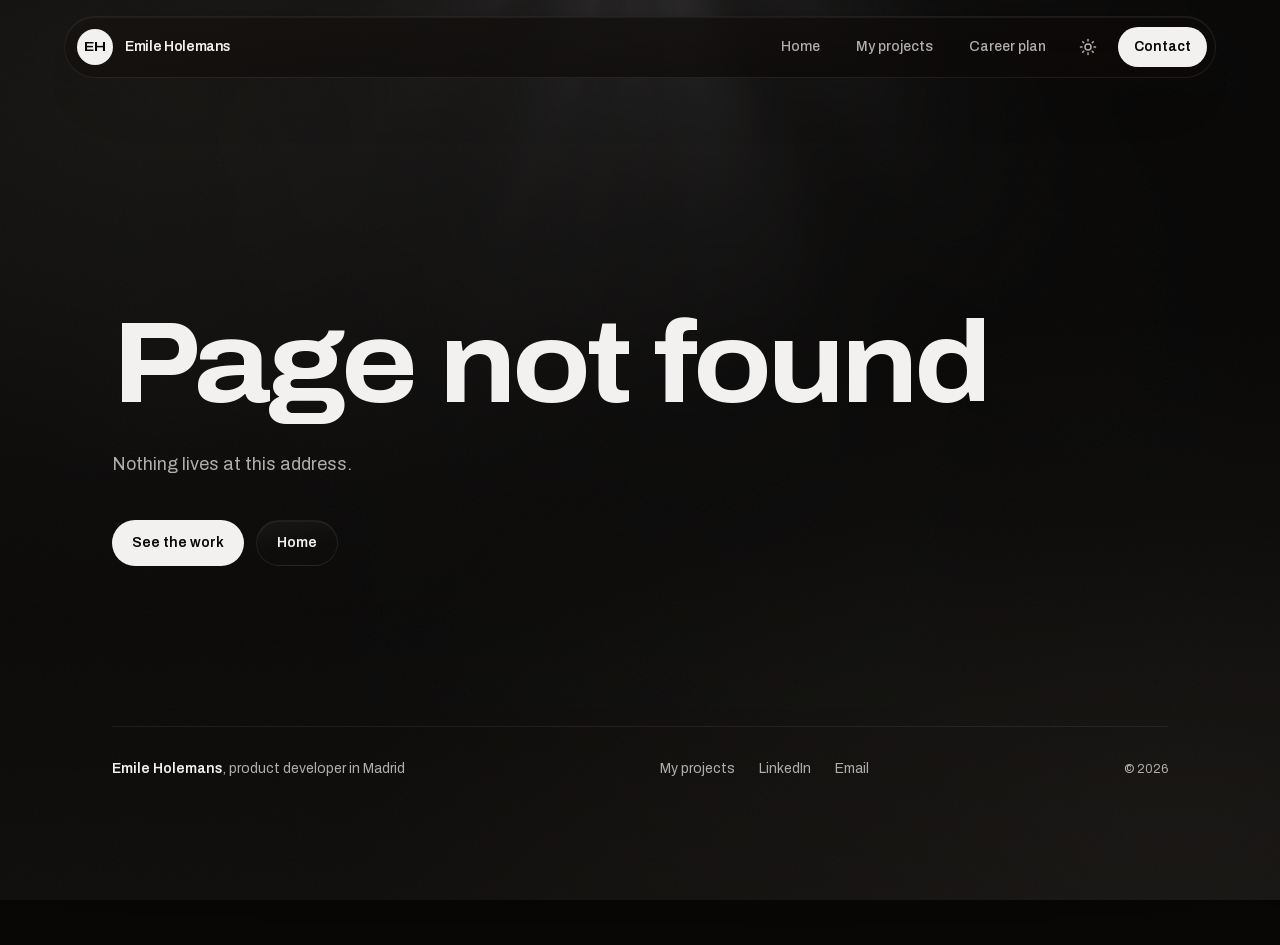
==== index.html @ 56006dcc "Portfolio build 2026-11-16" ====
<!doctype html>
<html lang="en" class="dark">
  <head>
    <meta charset="UTF-8" />
    <meta name="viewport" content="width=device-width, initial-scale=1.0" />
    <title>Emile Holemans, product developer</title>
    <meta name="description" content="Product developer in Madrid. I build web, 3D and AI products, co-founded Mule Digital and study Computer Science and Digital Innovation at IE University." />
    <meta name="author" content="Emile Holemans" />
    <link rel="icon" type="image/svg+xml" href="/favicon.svg?v=2" />
    <link rel="icon" type="image/x-icon" href="/favicon.ico?v=2" />
    <link rel="apple-touch-icon" href="/apple-touch-icon.png?v=2" />

    <meta property="og:title" content="Emile Holemans, product developer" />
    <meta property="og:description" content="Product developer in Madrid. I build web, 3D and AI products, co-founded Mule Digital and study Computer Science and Digital Innovation at IE University." />
    <meta property="og:type" content="website" />
    <meta property="og:url" content="https://emileholemans.github.io/" />
    <meta property="og:image" content="https://emileholemans.github.io/og-image.png?v=3" />
    <meta property="og:image:width" content="1200" />
    <meta property="og:image:height" content="627" />
    <meta property="og:image:alt" content="Emile Holemans, product developer" />
    <meta name="twitter:card" content="summary_large_image" />
    <link rel="canonical" href="https://emileholemans.github.io/" />

    <meta name="theme-color" content="#0b0a09" />
    <!-- Day or night before the first paint: the visitor's choice, else night. -->
    <script>
      (function () {
        var t = null;
        try { t = localStorage.getItem("theme"); } catch (e) {}
        // Night unless the visitor pressed the day button; the system setting is not followed.
        if (t !== "light" && t !== "dark") t = "dark";
        var r = document.documentElement;
        r.dataset.theme = t;
        r.style.colorScheme = t;
        r.classList.toggle("dark", t === "dark");
        if (t === "light") document.querySelector('meta[name="theme-color"]').setAttribute("content", "#f7f5f1");
      })();
    </script>
    <script type="module" crossorigin src="/assets/index-D19E7FVt.js"></script>
    <link rel="stylesheet" crossorigin href="/assets/index-B8vpUkva.css">
  </head>

  <body>
    <div id="root"></div>
  </body>
</html>
---- assets/index-B8vpUkva.css ----
@font-face{font-family:Archivo;font-style:italic;font-weight:100 900;font-stretch:62% 125%;font-display:swap;src:url(/assets/archivo-vietnamese-italic-BQG3Y7c6.woff2) format("woff2");unicode-range:U+0102-0103,U+0110-0111,U+0128-0129,U+0168-0169,U+01A0-01A1,U+01AF-01B0,U+0300-0301,U+0303-0304,U+0308-0309,U+0323,U+0329,U+1EA0-1EF9,U+20AB}@font-face{font-family:Archivo;font-style:italic;font-weight:100 900;font-stretch:62% 125%;font-display:swap;src:url(/assets/archivo-latin-ext-italic-BjYwwrn-.woff2) format("woff2");unicode-range:U+0100-02BA,U+02BD-02C5,U+02C7-02CC,U+02CE-02D7,U+02DD-02FF,U+0304,U+0308,U+0329,U+1D00-1DBF,U+1E00-1E9F,U+1EF2-1EFF,U+2020,U+20A0-20AB,U+20AD-20C4,U+2113,U+2C60-2C7F,U+A720-A7FF}@font-face{font-family:Archivo;font-style:italic;font-weight:100 900;font-stretch:62% 125%;font-display:swap;src:url(/assets/archivo-latin-italic-DBRr7JAK.woff2) format("woff2");unicode-range:U+0000-00FF,U+0131,U+0152-0153,U+02BB-02BC,U+02C6,U+02DA,U+02DC,U+0304,U+0308,U+0329,U+2000-206F,U+20AC,U+2122,U+2191,U+2193,U+2212,U+2215,U+FEFF,U+FFFD}@font-face{font-family:Archivo;font-style:normal;font-weight:100 900;font-stretch:62% 125%;font-display:swap;src:url(/assets/archivo-vietnamese-normal-Dj4SMzUB.woff2) format("woff2");unicode-range:U+0102-0103,U+0110-0111,U+0128-0129,U+0168-0169,U+01A0-01A1,U+01AF-01B0,U+0300-0301,U+0303-0304,U+0308-0309,U+0323,U+0329,U+1EA0-1EF9,U+20AB}@font-face{font-family:Archivo;font-style:normal;font-weight:100 900;font-stretch:62% 125%;font-display:swap;src:url(/assets/archivo-latin-ext-normal-Drn2Fve2.woff2) format("woff2");unicode-range:U+0100-02BA,U+02BD-02C5,U+02C7-02CC,U+02CE-02D7,U+02DD-02FF,U+0304,U+0308,U+0329,U+1D00-1DBF,U+1E00-1E9F,U+1EF2-1EFF,U+2020,U+20A0-20AB,U+20AD-20C4,U+2113,U+2C60-2C7F,U+A720-A7FF}@font-face{font-family:Archivo;font-style:normal;font-weight:100 900;font-stretch:62% 125%;font-display:swap;src:url(/assets/archivo-latin-normal-DXrUVZxZ.woff2) format("woff2");unicode-range:U+0000-00FF,U+0131,U+0152-0153,U+02BB-02BC,U+02C6,U+02DA,U+02DC,U+0304,U+0308,U+0329,U+2000-206F,U+20AC,U+2122,U+2191,U+2193,U+2212,U+2215,U+FEFF,U+FFFD}*,:before,:after{--tw-border-spacing-x: 0;--tw-border-spacing-y: 0;--tw-translate-x: 0;--tw-translate-y: 0;--tw-rotate: 0;--tw-skew-x: 0;--tw-skew-y: 0;--tw-scale-x: 1;--tw-scale-y: 1;--tw-pan-x: ;--tw-pan-y: ;--tw-pinch-zoom: ;--tw-scroll-snap-strictness: proximity;--tw-gradient-from-position: ;--tw-gradient-via-position: ;--tw-gradient-to-position: ;--tw-ordinal: ;--tw-slashed-zero: ;--tw-numeric-figure: ;--tw-numeric-spacing: ;--tw-numeric-fraction: ;--tw-ring-inset: ;--tw-ring-offset-width: 0px;--tw-ring-offset-color: #fff;--tw-ring-color: rgb(59 130 246 / .5);--tw-ring-offset-shadow: 0 0 #0000;--tw-ring-shadow: 0 0 #0000;--tw-shadow: 0 0 #0000;--tw-shadow-colored: 0 0 #0000;--tw-blur: ;--tw-brightness: ;--tw-contrast: ;--tw-grayscale: ;--tw-hue-rotate: ;--tw-invert: ;--tw-saturate: ;--tw-sepia: ;--tw-drop-shadow: ;--tw-backdrop-blur: ;--tw-backdrop-brightness: ;--tw-backdrop-contrast: ;--tw-backdrop-grayscale: ;--tw-backdrop-hue-rotate: ;--tw-backdrop-invert: ;--tw-backdrop-opacity: ;--tw-backdrop-saturate: ;--tw-backdrop-sepia: ;--tw-contain-size: ;--tw-contain-layout: ;--tw-contain-paint: ;--tw-contain-style: }::backdrop{--tw-border-spacing-x: 0;--tw-border-spacing-y: 0;--tw-translate-x: 0;--tw-translate-y: 0;--tw-rotate: 0;--tw-skew-x: 0;--tw-skew-y: 0;--tw-scale-x: 1;--tw-scale-y: 1;--tw-pan-x: ;--tw-pan-y: ;--tw-pinch-zoom: ;--tw-scroll-snap-strictness: proximity;--tw-gradient-from-position: ;--tw-gradient-via-position: ;--tw-gradient-to-position: ;--tw-ordinal: ;--tw-slashed-zero: ;--tw-numeric-figure: ;--tw-numeric-spacing: ;--tw-numeric-fraction: ;--tw-ring-inset: ;--tw-ring-offset-width: 0px;--tw-ring-offset-color: #fff;--tw-ring-color: rgb(59 130 246 / .5);--tw-ring-offset-shadow: 0 0 #0000;--tw-ring-shadow: 0 0 #0000;--tw-shadow: 0 0 #0000;--tw-shadow-colored: 0 0 #0000;--tw-blur: ;--tw-brightness: ;--tw-contrast: ;--tw-grayscale: ;--tw-hue-rotate: ;--tw-invert: ;--tw-saturate: ;--tw-sepia: ;--tw-drop-shadow: ;--tw-backdrop-blur: ;--tw-backdrop-brightness: ;--tw-backdrop-contrast: ;--tw-backdrop-grayscale: ;--tw-backdrop-hue-rotate: ;--tw-backdrop-invert: ;--tw-backdrop-opacity: ;--tw-backdrop-saturate: ;--tw-backdrop-sepia: ;--tw-contain-size: ;--tw-contain-layout: ;--tw-contain-paint: ;--tw-contain-style: }*,:before,:after{box-sizing:border-box;border-width:0;border-style:solid;border-color:#e5e7eb}:before,:after{--tw-content: ""}html,:host{line-height:1.5;-webkit-text-size-adjust:100%;-moz-tab-size:4;-o-tab-size:4;tab-size:4;font-family:Archivo,ui-sans-serif,system-ui,-apple-system,BlinkMacSystemFont,sans-serif;font-feature-settings:normal;font-variation-settings:normal;-webkit-tap-highlight-color:transparent}body{margin:0;line-height:inherit}hr{height:0;color:inherit;border-top-width:1px}abbr:where([title]){-webkit-text-decoration:underline dotted;text-decoration:underline dotted}h1,h2,h3,h4,h5,h6{font-size:inherit;font-weight:inherit}a{color:inherit;text-decoration:inherit}b,strong{font-weight:bolder}code,kbd,samp,pre{font-family:ui-monospace,SFMono-Regular,Menlo,Monaco,Consolas,monospace;font-feature-settings:normal;font-variation-settings:normal;font-size:1em}small{font-size:80%}sub,sup{font-size:75%;line-height:0;position:relative;vertical-align:baseline}sub{bottom:-.25em}sup{top:-.5em}table{text-indent:0;border-color:inherit;border-collapse:collapse}button,input,optgroup,select,textarea{font-family:inherit;font-feature-settings:inherit;font-variation-settings:inherit;font-size:100%;font-weight:inherit;line-height:inherit;letter-spacing:inherit;color:inherit;margin:0;padding:0}button,select{text-transform:none}button,input:where([type=button]),input:where([type=reset]),input:where([type=submit]){-webkit-appearance:button;background-color:transparent;background-image:none}:-moz-focusring{outline:auto}:-moz-ui-invalid{box-shadow:none}progress{vertical-align:baseline}::-webkit-inner-spin-button,::-webkit-outer-spin-button{height:auto}[type=search]{-webkit-appearance:textfield;outline-offset:-2px}::-webkit-search-decoration{-webkit-appearance:none}::-webkit-file-upload-button{-webkit-appearance:button;font:inherit}summary{display:list-item}blockquote,dl,dd,h1,h2,h3,h4,h5,h6,hr,figure,p,pre{margin:0}fieldset{margin:0;padding:0}legend{padding:0}ol,ul,menu{list-style:none;margin:0;padding:0}dialog{padding:0}textarea{resize:vertical}input::-moz-placeholder,textarea::-moz-placeholder{opacity:1;color:#9ca3af}input::placeholder,textarea::placeholder{opacity:1;color:#9ca3af}button,[role=button]{cursor:pointer}:disabled{cursor:default}img,svg,video,canvas,audio,iframe,embed,object{display:block;vertical-align:middle}img,video{max-width:100%;height:auto}[hidden]:where(:not([hidden=until-found])){display:none}:root{color-scheme:dark;--background: .13 .004 70;--foreground: .96 .004 70;--card: .17 .005 70;--card-foreground: .96 .004 70;--popover: .17 .005 70;--popover-foreground: .96 .004 70;--primary: .96 .004 70;--primary-foreground: .13 .004 70;--secondary: .22 .005 70;--secondary-foreground: .88 .006 70;--muted: .22 .005 70;--muted-foreground: .75 .006 70;--accent: .25 .005 70;--accent-foreground: .92 .005 70;--destructive: .63 .2 27;--destructive-foreground: .97 .01 27;--border: .29 .006 70;--input: .29 .006 70;--ring: .88 .005 70;--radius: 1rem;--sidebar-background: .17 .005 70;--sidebar-foreground: .96 .004 70;--sidebar-primary: .96 .004 70;--sidebar-primary-foreground: .13 .004 70;--sidebar-accent: .22 .005 70;--sidebar-accent-foreground: .88 .006 70;--sidebar-border: .29 .006 70;--sidebar-ring: .88 .005 70;--glass-fill: .17 .005 70 / .5;--glass-fill-strong: .15 .005 70 / .72;--glass-edge: .96 .004 70 / .08;--glass-highlight: .96 .004 70 / .06;--glass-shadow: .05 .004 70 / .7;--reflect: 75%;--ease-out-quart: cubic-bezier(.25, 1, .5, 1);--ease-out-expo: cubic-bezier(.16, 1, .3, 1)}:root[data-theme=light]{color-scheme:light;--background: .975 .004 80;--foreground: .2 .006 70;--card: .995 .002 80;--card-foreground: .2 .006 70;--popover: .995 .002 80;--popover-foreground: .2 .006 70;--primary: .2 .006 70;--primary-foreground: .975 .004 80;--secondary: .935 .005 80;--secondary-foreground: .3 .006 70;--muted: .935 .005 80;--muted-foreground: .45 .008 70;--accent: .91 .005 80;--accent-foreground: .25 .006 70;--border: .87 .006 80;--input: .87 .006 80;--ring: .3 .006 70;--sidebar-background: .995 .002 80;--sidebar-foreground: .2 .006 70;--sidebar-primary: .2 .006 70;--sidebar-primary-foreground: .975 .004 80;--sidebar-accent: .935 .005 80;--sidebar-accent-foreground: .3 .006 70;--sidebar-border: .87 .006 80;--sidebar-ring: .3 .006 70;--glass-fill: .995 .002 80 / .62;--glass-fill-strong: .99 .002 80 / .8;--glass-edge: .2 .006 70 / .09;--glass-highlight: 1 0 0 / .75;--glass-shadow: .35 .01 70 / .14;--reflect: 85%}*{--tw-border-opacity: 1;border-color:oklch(var(--border) / var(--tw-border-opacity, 1))}html{scroll-behavior:smooth;scroll-padding-top:6rem}body{--tw-bg-opacity: 1;background-color:oklch(var(--background) / var(--tw-bg-opacity, 1));--tw-text-opacity: 1;color:oklch(var(--foreground) / var(--tw-text-opacity, 1));font-family:Archivo,ui-sans-serif,system-ui,sans-serif;font-stretch:100%;line-height:1.6;-webkit-font-smoothing:antialiased;-moz-osx-font-smoothing:grayscale}::-moz-selection{background:oklch(var(--primary) / .3);color:oklch(var(--foreground))}::selection{background:oklch(var(--primary) / .3);color:oklch(var(--foreground))}h1,h2,h3{text-wrap:balance}p,li,dd{text-wrap:pretty}:where(a,button,[role=button],summary):focus-visible{outline:2px solid oklch(var(--ring));outline-offset:3px}@media (prefers-reduced-motion: reduce){html{scroll-behavior:auto}}.\!container{width:100%!important;margin-right:auto!important;margin-left:auto!important;padding-right:2rem!important;padding-left:2rem!important}.container{width:100%;margin-right:auto;margin-left:auto;padding-right:2rem;padding-left:2rem}@media (min-width: 1400px){.\!container{max-width:1400px!important}.container{max-width:1400px}}.amb-follow{transition:--amb-a 1.4s var(--ease-out-quart),--amb-b 1.8s var(--ease-out-quart)}@media (prefers-reduced-motion: reduce){.amb-follow{transition-duration:.3s}}.glass{transition:--amb-a 1.4s var(--ease-out-quart),--amb-b 1.8s var(--ease-out-quart)}@media (prefers-reduced-motion: reduce){.glass{transition-duration:.3s}}.glass{position:relative;background:linear-gradient(170deg,color-mix(in oklch,var(--amb-a) var(--reflect),transparent) 0%,transparent 60%),oklch(var(--glass-fill));border:1px solid oklch(var(--glass-edge));box-shadow:inset 0 1px color-mix(in oklch,var(--amb-a) 60%,oklch(var(--glass-highlight))),0 30px 60px -30px oklch(var(--glass-shadow))}.glass-blur{transition:--amb-a 1.4s var(--ease-out-quart),--amb-b 1.8s var(--ease-out-quart)}@media (prefers-reduced-motion: reduce){.glass-blur{transition-duration:.3s}}.glass-blur{position:relative;background:linear-gradient(170deg,color-mix(in oklch,var(--amb-a) var(--reflect),transparent) 0%,transparent 60%),oklch(var(--glass-fill));border:1px solid oklch(var(--glass-edge));box-shadow:inset 0 1px color-mix(in oklch,var(--amb-a) 60%,oklch(var(--glass-highlight))),0 30px 60px -30px oklch(var(--glass-shadow));background:linear-gradient(170deg,color-mix(in oklch,var(--amb-a) calc(var(--reflect) * .6),transparent) 0%,transparent 70%),oklch(var(--glass-fill-strong));-webkit-backdrop-filter:blur(18px) saturate(150%);backdrop-filter:blur(18px) saturate(150%)}.glow{--mx: 50%;--my: 50%}.glow:before{content:"";position:absolute;top:0;right:0;bottom:0;left:0;z-index:-1;border-radius:inherit;pointer-events:none;background:radial-gradient(420px circle at var(--mx) var(--my),oklch(var(--foreground) / .06),transparent 65%);opacity:0;transition:opacity .5s var(--ease-out-quart)}.glow:hover:before{opacity:1}.glass-strong{transition:--amb-a 1.4s var(--ease-out-quart),--amb-b 1.8s var(--ease-out-quart)}@media (prefers-reduced-motion: reduce){.glass-strong{transition-duration:.3s}}.glass-strong{position:relative;background:linear-gradient(170deg,color-mix(in oklch,var(--amb-a) var(--reflect),transparent) 0%,transparent 60%),oklch(var(--glass-fill));border:1px solid oklch(var(--glass-edge));box-shadow:inset 0 1px color-mix(in oklch,var(--amb-a) 60%,oklch(var(--glass-highlight))),0 30px 60px -30px oklch(var(--glass-shadow));background:linear-gradient(170deg,color-mix(in oklch,var(--amb-a) var(--reflect),transparent) 0%,transparent 60%),oklch(var(--glass-fill-strong))}.section-container{margin-left:auto;margin-right:auto;max-width:72rem;padding-left:1.25rem;padding-right:1.25rem}@media (min-width: 640px){.section-container{padding-left:2rem;padding-right:2rem}}@media (min-width: 1024px){.section-container{padding-left:3rem;padding-right:3rem}}.display{font-stretch:112%;font-weight:700;letter-spacing:-.035em;line-height:.95}.heading{font-stretch:108%;font-weight:650;letter-spacing:-.02em;line-height:1.08}.page-header{font-stretch:112%;font-weight:700;letter-spacing:-.035em;line-height:.95;--tw-text-opacity: 1;color:oklch(var(--foreground) / var(--tw-text-opacity, 1));font-size:clamp(3rem,9vw,7.5rem)}.page-subheader{max-width:58ch;--tw-text-opacity: 1;color:oklch(var(--muted-foreground) / var(--tw-text-opacity, 1));font-size:clamp(1.05rem,1.4vw,1.2rem);line-height:1.65}.section-label{font-size:11px;font-weight:600;text-transform:uppercase;--tw-text-opacity: 1;color:oklch(var(--muted-foreground) / var(--tw-text-opacity, 1));font-stretch:112%;letter-spacing:.16em}.badge-modern{display:inline-flex;align-items:center;border-radius:9999px;padding:.25rem .75rem;font-size:.75rem;line-height:1rem;font-weight:500;--tw-text-opacity: 1;color:oklch(var(--secondary-foreground) / var(--tw-text-opacity, 1));background:oklch(var(--foreground) / .05);border:1px solid oklch(var(--glass-edge))}.badge-outline{display:inline-flex;align-items:center;border-radius:9999px;padding:.125rem .625rem;font-size:11px;font-weight:500;--tw-text-opacity: 1;color:oklch(var(--muted-foreground) / var(--tw-text-opacity, 1));border:1px solid oklch(var(--glass-edge));background:oklch(var(--foreground) / .03)}.divider{height:1px;width:100%;background:oklch(var(--glass-edge))}.btn-primary{display:inline-flex;align-items:center;gap:.5rem;border-radius:9999px;padding:.75rem 1.25rem;font-size:.875rem;line-height:1.25rem;font-weight:600;background:oklch(var(--primary));color:oklch(var(--primary-foreground));transition:background-color .3s var(--ease-out-quart),transform .3s var(--ease-out-quart)}.btn-primary:hover{background:#d3d0cd}.btn-primary:active,.btn-ghost:active{transform:scale(.97);transition-duration:.1s}.btn-ghost{transition:--amb-a 1.4s var(--ease-out-quart),--amb-b 1.8s var(--ease-out-quart)}@media (prefers-reduced-motion: reduce){.btn-ghost{transition-duration:.3s}}.btn-ghost{position:relative;background:linear-gradient(170deg,color-mix(in oklch,var(--amb-a) var(--reflect),transparent) 0%,transparent 60%),oklch(var(--glass-fill));border:1px solid oklch(var(--glass-edge));box-shadow:inset 0 1px color-mix(in oklch,var(--amb-a) 60%,oklch(var(--glass-highlight))),0 30px 60px -30px oklch(var(--glass-shadow));display:inline-flex;align-items:center;gap:.5rem;border-radius:9999px;padding:.75rem 1.25rem;font-size:.875rem;line-height:1.25rem;font-weight:600;--tw-text-opacity: 1;color:oklch(var(--foreground) / var(--tw-text-opacity, 1));transition:border-color .3s var(--ease-out-quart),transform .3s var(--ease-out-quart)}.btn-ghost:hover{border-color:oklch(var(--primary) / .4)}.media-frame{overflow:hidden;border-radius:.75rem;border:1px solid oklch(var(--glass-edge));background:oklch(var(--foreground) / .04)}.sr-only{position:absolute;width:1px;height:1px;padding:0;margin:-1px;overflow:hidden;clip:rect(0,0,0,0);white-space:nowrap;border-width:0}.pointer-events-none{pointer-events:none}.pointer-events-auto{pointer-events:auto}.\!visible{visibility:visible!important}.visible{visibility:visible}.invisible{visibility:hidden}.fixed{position:fixed}.absolute{position:absolute}.relative{position:relative}.-inset-\[25\%\]{top:-25%;right:-25%;bottom:-25%;left:-25%}.inset-0{top:0;right:0;bottom:0;left:0}.-inset-x-\[90\%\]{left:-90%;right:-90%}.-inset-y-\[90\%\]{top:-90%;bottom:-90%}.inset-x-0{left:0;right:0}.inset-y-0{top:0;bottom:0}.-bottom-12{bottom:-3rem}.-left-12{left:-3rem}.-left-\[1\.85rem\]{left:-1.85rem}.-right-12{right:-3rem}.-top-12{top:-3rem}.bottom-0{bottom:0}.bottom-2{bottom:.5rem}.bottom-4{bottom:1rem}.bottom-\[7\%\]{bottom:7%}.bottom-\[max\(1rem\,env\(safe-area-inset-bottom\)\)\]{bottom:max(1rem,env(safe-area-inset-bottom))}.left-0{left:0}.left-1{left:.25rem}.left-1\/2{left:50%}.left-2{left:.5rem}.left-6{left:1.5rem}.left-\[50\%\]{left:50%}.left-\[calc\(50\%_\+_var\(--infinite-menu-tile\,160px\)_\+_28px\)\]{left:calc(50% + var(--infinite-menu-tile,160px) + 28px)}.right-0{right:0}.right-1{right:.25rem}.right-2{right:.5rem}.right-3{right:.75rem}.right-4{right:1rem}.right-\[calc\(50\%_\+_var\(--infinite-menu-tile\,160px\)_\+_28px\)\]{right:calc(50% + var(--infinite-menu-tile,160px) + 28px)}.right-\[max\(1rem\,calc\(\(100vw-72rem\)\/4-1\.75rem\)\)\]{right:max(1rem,calc((100vw - 72rem)/4 - 1.75rem))}.right-full{right:100%}.top-0{top:0}.top-1\.5{top:.375rem}.top-1\/2{top:50%}.top-2{top:.5rem}.top-3\.5{top:.875rem}.top-4{top:1rem}.top-\[1px\]{top:1px}.top-\[50\%\]{top:50%}.top-\[60\%\]{top:60%}.top-full{top:100%}.isolate{isolation:isolate}.-z-10{z-index:-10}.-z-20{z-index:-20}.z-10{z-index:10}.z-20{z-index:20}.z-40{z-index:40}.z-50{z-index:50}.z-\[100\]{z-index:100}.z-\[1\]{z-index:1}.z-\[60\]{z-index:60}.col-span-2{grid-column:span 2 / span 2}.m-0{margin:0}.-mx-1{margin-left:-.25rem;margin-right:-.25rem}.-mx-3{margin-left:-.75rem;margin-right:-.75rem}.-mx-5{margin-left:-1.25rem;margin-right:-1.25rem}.mx-2{margin-left:.5rem;margin-right:.5rem}.mx-3\.5{margin-left:.875rem;margin-right:.875rem}.mx-auto{margin-left:auto;margin-right:auto}.my-0\.5{margin-top:.125rem;margin-bottom:.125rem}.my-1{margin-top:.25rem;margin-bottom:.25rem}.-ml-4{margin-left:-1rem}.-mt-4{margin-top:-1rem}.mb-1{margin-bottom:.25rem}.mb-10{margin-bottom:2.5rem}.mb-2{margin-bottom:.5rem}.mb-3{margin-bottom:.75rem}.mb-4{margin-bottom:1rem}.mb-5{margin-bottom:1.25rem}.mb-6{margin-bottom:1.5rem}.mb-8{margin-bottom:2rem}.ml-0\.5{margin-left:.125rem}.ml-1{margin-left:.25rem}.ml-2{margin-left:.5rem}.ml-auto{margin-left:auto}.mr-2{margin-right:.5rem}.mr-\[3\.25rem\]{margin-right:3.25rem}.mt-0\.5{margin-top:.125rem}.mt-1{margin-top:.25rem}.mt-1\.5{margin-top:.375rem}.mt-10{margin-top:2.5rem}.mt-14{margin-top:3.5rem}.mt-16{margin-top:4rem}.mt-2{margin-top:.5rem}.mt-24{margin-top:6rem}.mt-28{margin-top:7rem}.mt-3{margin-top:.75rem}.mt-4{margin-top:1rem}.mt-5{margin-top:1.25rem}.mt-6{margin-top:1.5rem}.mt-8{margin-top:2rem}.mt-auto{margin-top:auto}.line-clamp-2{overflow:hidden;display:-webkit-box;-webkit-box-orient:vertical;-webkit-line-clamp:2}.block{display:block}.inline-block{display:inline-block}.inline{display:inline}.flex{display:flex}.inline-flex{display:inline-flex}.table{display:table}.grid{display:grid}.hidden{display:none}.aspect-\[1484\/768\]{aspect-ratio:1484/768}.aspect-\[16\/10\]{aspect-ratio:16/10}.aspect-\[16\/11\]{aspect-ratio:16/11}.aspect-\[16\/9\]{aspect-ratio:16/9}.aspect-\[184\/100\]{aspect-ratio:184/100}.aspect-\[2\/1\]{aspect-ratio:2/1}.aspect-\[4\/3\]{aspect-ratio:4/3}.aspect-\[9\/16\]{aspect-ratio:9/16}.aspect-\[98\/62\]{aspect-ratio:98/62}.aspect-square{aspect-ratio:1 / 1}.aspect-video{aspect-ratio:16 / 9}.size-4{width:1rem;height:1rem}.h-1\.5{height:.375rem}.h-10{height:2.5rem}.h-11{height:2.75rem}.h-12{height:3rem}.h-16{height:4rem}.h-2{height:.5rem}.h-2\.5{height:.625rem}.h-3{height:.75rem}.h-3\.5{height:.875rem}.h-4{height:1rem}.h-5{height:1.25rem}.h-6{height:1.5rem}.h-7{height:1.75rem}.h-8{height:2rem}.h-9{height:2.25rem}.h-\[1\.2em\]{height:1.2em}.h-\[105vh\]{height:105vh}.h-\[18px\]{height:18px}.h-\[1px\]{height:1px}.h-\[4\.6rem\]{height:4.6rem}.h-\[45\%\]{height:45%}.h-\[520px\]{height:520px}.h-\[52px\]{height:52px}.h-\[70svh\]{height:70svh}.h-\[var\(--radix-navigation-menu-viewport-height\)\]{height:var(--radix-navigation-menu-viewport-height)}.h-\[var\(--radix-select-trigger-height\)\]{height:var(--radix-select-trigger-height)}.h-auto{height:auto}.h-full{height:100%}.h-px{height:1px}.h-svh{height:100svh}.max-h-96{max-height:24rem}.max-h-\[300px\]{max-height:300px}.max-h-\[90vh\]{max-height:90vh}.max-h-screen{max-height:100vh}.min-h-0{min-height:0px}.min-h-\[28rem\]{min-height:28rem}.min-h-\[3\.25rem\]{min-height:3.25rem}.min-h-\[34rem\]{min-height:34rem}.min-h-\[44px\]{min-height:44px}.min-h-\[70svh\]{min-height:70svh}.min-h-\[80px\]{min-height:80px}.min-h-\[92svh\]{min-height:92svh}.min-h-screen{min-height:100vh}.min-h-svh{min-height:100svh}.w-0{width:0px}.w-1{width:.25rem}.w-10{width:2.5rem}.w-11{width:2.75rem}.w-12{width:3rem}.w-16{width:4rem}.w-2{width:.5rem}.w-2\.5{width:.625rem}.w-28{width:7rem}.w-3{width:.75rem}.w-3\.5{width:.875rem}.w-3\/4{width:75%}.w-4{width:1rem}.w-5{width:1.25rem}.w-6{width:1.5rem}.w-64{width:16rem}.w-7{width:1.75rem}.w-72{width:18rem}.w-8{width:2rem}.w-9{width:2.25rem}.w-\[--sidebar-width\]{width:var(--sidebar-width)}.w-\[100px\]{width:100px}.w-\[18px\]{width:18px}.w-\[1px\]{width:1px}.w-\[3\.7rem\]{width:3.7rem}.w-\[52px\]{width:52px}.w-\[95vw\]{width:95vw}.w-\[min\(16rem\,calc\(\(100vw-72rem\)\/2-2rem\)\)\]{width:min(16rem,calc((100vw - 72rem)/2 - 2rem))}.w-\[min\(17rem\,calc\(100vw-8rem\)\)\]{width:min(17rem,calc(100vw - 8rem))}.w-auto{width:auto}.w-full{width:100%}.w-max{width:-moz-max-content;width:max-content}.w-px{width:1px}.min-w-0{min-width:0px}.min-w-5{min-width:1.25rem}.min-w-\[12rem\]{min-width:12rem}.min-w-\[45px\]{min-width:45px}.min-w-\[8rem\]{min-width:8rem}.min-w-\[var\(--radix-select-trigger-width\)\]{min-width:var(--radix-select-trigger-width)}.max-w-2xl{max-width:42rem}.max-w-4xl{max-width:56rem}.max-w-6xl{max-width:72rem}.max-w-\[--skeleton-width\]{max-width:var(--skeleton-width)}.max-w-\[11ch\]{max-width:11ch}.max-w-\[17rem\]{max-width:17rem}.max-w-\[38ch\]{max-width:38ch}.max-w-\[40ch\]{max-width:40ch}.max-w-\[46ch\]{max-width:46ch}.max-w-\[58ch\]{max-width:58ch}.max-w-\[60ch\]{max-width:60ch}.max-w-\[62ch\]{max-width:62ch}.max-w-\[70ch\]{max-width:70ch}.max-w-\[calc\(50\%_-_var\(--infinite-menu-tile\,160px\)_-_48px\)\]{max-width:calc(50% - var(--infinite-menu-tile,160px) - 48px)}.max-w-\[min\(22ch\,calc\(50\%_-_var\(--infinite-menu-tile\,160px\)_-_48px\)\)\]{max-width:min(22ch,calc(50% - var(--infinite-menu-tile,160px) - 48px))}.max-w-lg{max-width:32rem}.max-w-max{max-width:-moz-max-content;max-width:max-content}.max-w-xl{max-width:36rem}.flex-1{flex:1 1 0%}.flex-shrink-0{flex-shrink:0}.shrink{flex-shrink:1}.shrink-0{flex-shrink:0}.grow{flex-grow:1}.grow-0{flex-grow:0}.basis-full{flex-basis:100%}.caption-bottom{caption-side:bottom}.border-collapse{border-collapse:collapse}.origin-left{transform-origin:left}.-translate-x-1\/2{--tw-translate-x: -50%;transform:translate(var(--tw-translate-x),var(--tw-translate-y)) rotate(var(--tw-rotate)) skew(var(--tw-skew-x)) skewY(var(--tw-skew-y)) scaleX(var(--tw-scale-x)) scaleY(var(--tw-scale-y))}.-translate-x-px{--tw-translate-x: -1px;transform:translate(var(--tw-translate-x),var(--tw-translate-y)) rotate(var(--tw-rotate)) skew(var(--tw-skew-x)) skewY(var(--tw-skew-y)) scaleX(var(--tw-scale-x)) scaleY(var(--tw-scale-y))}.-translate-y-1\/2{--tw-translate-y: -50%;transform:translate(var(--tw-translate-x),var(--tw-translate-y)) rotate(var(--tw-rotate)) skew(var(--tw-skew-x)) skewY(var(--tw-skew-y)) scaleX(var(--tw-scale-x)) scaleY(var(--tw-scale-y))}.translate-x-\[-50\%\]{--tw-translate-x: -50%;transform:translate(var(--tw-translate-x),var(--tw-translate-y)) rotate(var(--tw-rotate)) skew(var(--tw-skew-x)) skewY(var(--tw-skew-y)) scaleX(var(--tw-scale-x)) scaleY(var(--tw-scale-y))}.translate-x-px{--tw-translate-x: 1px;transform:translate(var(--tw-translate-x),var(--tw-translate-y)) rotate(var(--tw-rotate)) skew(var(--tw-skew-x)) skewY(var(--tw-skew-y)) scaleX(var(--tw-scale-x)) scaleY(var(--tw-scale-y))}.translate-y-\[-50\%\]{--tw-translate-y: -50%;transform:translate(var(--tw-translate-x),var(--tw-translate-y)) rotate(var(--tw-rotate)) skew(var(--tw-skew-x)) skewY(var(--tw-skew-y)) scaleX(var(--tw-scale-x)) scaleY(var(--tw-scale-y))}.rotate-45{--tw-rotate: 45deg;transform:translate(var(--tw-translate-x),var(--tw-translate-y)) rotate(var(--tw-rotate)) skew(var(--tw-skew-x)) skewY(var(--tw-skew-y)) scaleX(var(--tw-scale-x)) scaleY(var(--tw-scale-y))}.rotate-90{--tw-rotate: 90deg;transform:translate(var(--tw-translate-x),var(--tw-translate-y)) rotate(var(--tw-rotate)) skew(var(--tw-skew-x)) skewY(var(--tw-skew-y)) scaleX(var(--tw-scale-x)) scaleY(var(--tw-scale-y))}.transform{transform:translate(var(--tw-translate-x),var(--tw-translate-y)) rotate(var(--tw-rotate)) skew(var(--tw-skew-x)) skewY(var(--tw-skew-y)) scaleX(var(--tw-scale-x)) scaleY(var(--tw-scale-y))}@keyframes pulse{50%{opacity:.5}}.animate-pulse{animation:pulse 2s cubic-bezier(.4,0,.6,1) infinite}@keyframes spin{to{transform:rotate(360deg)}}.animate-spin{animation:spin 1s linear infinite}.cursor-default{cursor:default}.cursor-grab{cursor:grab}.cursor-pointer{cursor:pointer}.cursor-zoom-in{cursor:zoom-in}.touch-none{touch-action:none}.select-none{-webkit-user-select:none;-moz-user-select:none;user-select:none}.resize{resize:both}.scroll-mt-28{scroll-margin-top:7rem}.list-none{list-style-type:none}.grid-cols-1{grid-template-columns:repeat(1,minmax(0,1fr))}.grid-cols-2{grid-template-columns:repeat(2,minmax(0,1fr))}.grid-cols-3{grid-template-columns:repeat(3,minmax(0,1fr))}.grid-cols-\[3rem_minmax\(0\,1fr\)\]{grid-template-columns:3rem minmax(0,1fr)}.grid-cols-\[5rem_minmax\(0\,1fr\)\]{grid-template-columns:5rem minmax(0,1fr)}.grid-cols-\[6rem_minmax\(0\,1fr\)_auto\]{grid-template-columns:6rem minmax(0,1fr) auto}.grid-cols-\[minmax\(0\,1fr\)_minmax\(0\,1\.1fr\)\]{grid-template-columns:minmax(0,1fr) minmax(0,1.1fr)}.flex-row{flex-direction:row}.flex-col{flex-direction:column}.flex-col-reverse{flex-direction:column-reverse}.flex-wrap{flex-wrap:wrap}.place-items-center{place-items:center}.content-start{align-content:flex-start}.items-start{align-items:flex-start}.items-end{align-items:flex-end}.items-center{align-items:center}.items-baseline{align-items:baseline}.items-stretch{align-items:stretch}.justify-end{justify-content:flex-end}.justify-center{justify-content:center}.justify-between{justify-content:space-between}.gap-0\.5{gap:.125rem}.gap-1{gap:.25rem}.gap-1\.5{gap:.375rem}.gap-12{gap:3rem}.gap-2{gap:.5rem}.gap-2\.5{gap:.625rem}.gap-3{gap:.75rem}.gap-4{gap:1rem}.gap-5{gap:1.25rem}.gap-6{gap:1.5rem}.gap-8{gap:2rem}.gap-x-10{-moz-column-gap:2.5rem;column-gap:2.5rem}.gap-x-6{-moz-column-gap:1.5rem;column-gap:1.5rem}.gap-x-7{-moz-column-gap:1.75rem;column-gap:1.75rem}.gap-x-8{-moz-column-gap:2rem;column-gap:2rem}.gap-y-2{row-gap:.5rem}.gap-y-5{row-gap:1.25rem}.gap-y-6{row-gap:1.5rem}.gap-y-8{row-gap:2rem}.space-x-1>:not([hidden])~:not([hidden]){--tw-space-x-reverse: 0;margin-right:calc(.25rem * var(--tw-space-x-reverse));margin-left:calc(.25rem * calc(1 - var(--tw-space-x-reverse)))}.space-x-4>:not([hidden])~:not([hidden]){--tw-space-x-reverse: 0;margin-right:calc(1rem * var(--tw-space-x-reverse));margin-left:calc(1rem * calc(1 - var(--tw-space-x-reverse)))}.space-y-1>:not([hidden])~:not([hidden]){--tw-space-y-reverse: 0;margin-top:calc(.25rem * calc(1 - var(--tw-space-y-reverse)));margin-bottom:calc(.25rem * var(--tw-space-y-reverse))}.space-y-1\.5>:not([hidden])~:not([hidden]){--tw-space-y-reverse: 0;margin-top:calc(.375rem * calc(1 - var(--tw-space-y-reverse)));margin-bottom:calc(.375rem * var(--tw-space-y-reverse))}.space-y-10>:not([hidden])~:not([hidden]){--tw-space-y-reverse: 0;margin-top:calc(2.5rem * calc(1 - var(--tw-space-y-reverse)));margin-bottom:calc(2.5rem * var(--tw-space-y-reverse))}.space-y-2>:not([hidden])~:not([hidden]){--tw-space-y-reverse: 0;margin-top:calc(.5rem * calc(1 - var(--tw-space-y-reverse)));margin-bottom:calc(.5rem * var(--tw-space-y-reverse))}.space-y-28>:not([hidden])~:not([hidden]){--tw-space-y-reverse: 0;margin-top:calc(7rem * calc(1 - var(--tw-space-y-reverse)));margin-bottom:calc(7rem * var(--tw-space-y-reverse))}.space-y-3>:not([hidden])~:not([hidden]){--tw-space-y-reverse: 0;margin-top:calc(.75rem * calc(1 - var(--tw-space-y-reverse)));margin-bottom:calc(.75rem * var(--tw-space-y-reverse))}.space-y-4>:not([hidden])~:not([hidden]){--tw-space-y-reverse: 0;margin-top:calc(1rem * calc(1 - var(--tw-space-y-reverse)));margin-bottom:calc(1rem * var(--tw-space-y-reverse))}.space-y-5>:not([hidden])~:not([hidden]){--tw-space-y-reverse: 0;margin-top:calc(1.25rem * calc(1 - var(--tw-space-y-reverse)));margin-bottom:calc(1.25rem * var(--tw-space-y-reverse))}.space-y-6>:not([hidden])~:not([hidden]){--tw-space-y-reverse: 0;margin-top:calc(1.5rem * calc(1 - var(--tw-space-y-reverse)));margin-bottom:calc(1.5rem * var(--tw-space-y-reverse))}.space-y-8>:not([hidden])~:not([hidden]){--tw-space-y-reverse: 0;margin-top:calc(2rem * calc(1 - var(--tw-space-y-reverse)));margin-bottom:calc(2rem * var(--tw-space-y-reverse))}.divide-y>:not([hidden])~:not([hidden]){--tw-divide-y-reverse: 0;border-top-width:calc(1px * calc(1 - var(--tw-divide-y-reverse)));border-bottom-width:calc(1px * var(--tw-divide-y-reverse))}.divide-foreground\/\[0\.08\]>:not([hidden])~:not([hidden]){border-color:oklch(var(--foreground) / .08)}.self-start{align-self:flex-start}.overflow-auto{overflow:auto}.overflow-hidden{overflow:hidden}.overflow-visible{overflow:visible}.overflow-y-auto{overflow-y:auto}.overflow-x-hidden{overflow-x:hidden}.truncate{overflow:hidden;text-overflow:ellipsis;white-space:nowrap}.whitespace-nowrap{white-space:nowrap}.whitespace-pre{white-space:pre}.break-words{overflow-wrap:break-word}.rounded{border-radius:.25rem}.rounded-2xl{border-radius:1rem}.rounded-3xl{border-radius:1.5rem}.rounded-\[1\.25rem\]{border-radius:1.25rem}.rounded-\[2px\]{border-radius:2px}.rounded-\[inherit\]{border-radius:inherit}.rounded-full{border-radius:9999px}.rounded-lg{border-radius:var(--radius)}.rounded-md{border-radius:calc(var(--radius) - 2px)}.rounded-sm{border-radius:calc(var(--radius) - 3px)}.rounded-xl{border-radius:.75rem}.rounded-t-\[10px\]{border-top-left-radius:10px;border-top-right-radius:10px}.rounded-tl-sm{border-top-left-radius:calc(var(--radius) - 3px)}.border{border-width:1px}.border-0{border-width:0px}.border-2{border-width:2px}.border-\[1\.5px\]{border-width:1.5px}.border-y{border-top-width:1px;border-bottom-width:1px}.border-b{border-bottom-width:1px}.border-l{border-left-width:1px}.border-r{border-right-width:1px}.border-t{border-top-width:1px}.border-dashed{border-style:dashed}.border-\[--color-border\]{border-color:var(--color-border)}.border-border{--tw-border-opacity: 1;border-color:oklch(var(--border) / var(--tw-border-opacity, 1))}.border-border\/50{border-color:oklch(var(--border) / .5)}.border-destructive{--tw-border-opacity: 1;border-color:oklch(var(--destructive) / var(--tw-border-opacity, 1))}.border-destructive\/50{border-color:oklch(var(--destructive) / .5)}.border-foreground\/10{border-color:oklch(var(--foreground) / .1)}.border-foreground\/60{border-color:oklch(var(--foreground) / .6)}.border-foreground\/\[0\.08\]{border-color:oklch(var(--foreground) / .08)}.border-input{--tw-border-opacity: 1;border-color:oklch(var(--input) / var(--tw-border-opacity, 1))}.border-primary{--tw-border-opacity: 1;border-color:oklch(var(--primary) / var(--tw-border-opacity, 1))}.border-primary\/30{border-color:oklch(var(--primary) / .3)}.border-sidebar-border{--tw-border-opacity: 1;border-color:oklch(var(--sidebar-border) / var(--tw-border-opacity, 1))}.border-transparent{border-color:transparent}.border-l-transparent{border-left-color:transparent}.border-t-primary{--tw-border-opacity: 1;border-top-color:oklch(var(--primary) / var(--tw-border-opacity, 1))}.border-t-transparent{border-top-color:transparent}.bg-\[--color-bg\]{background-color:var(--color-bg)}.bg-\[var\(--infinite-menu-accent\)\]{background-color:var(--infinite-menu-accent)}.bg-accent{--tw-bg-opacity: 1;background-color:oklch(var(--accent) / var(--tw-bg-opacity, 1))}.bg-background{--tw-bg-opacity: 1;background-color:oklch(var(--background) / var(--tw-bg-opacity, 1))}.bg-black{--tw-bg-opacity: 1;background-color:rgb(0 0 0 / var(--tw-bg-opacity, 1))}.bg-black\/80{background-color:#000c}.bg-border{--tw-bg-opacity: 1;background-color:oklch(var(--border) / var(--tw-bg-opacity, 1))}.bg-card{--tw-bg-opacity: 1;background-color:oklch(var(--card) / var(--tw-bg-opacity, 1))}.bg-destructive{--tw-bg-opacity: 1;background-color:oklch(var(--destructive) / var(--tw-bg-opacity, 1))}.bg-destructive\/10{background-color:oklch(var(--destructive) / .1)}.bg-foreground{--tw-bg-opacity: 1;background-color:oklch(var(--foreground) / var(--tw-bg-opacity, 1))}.bg-foreground\/10{background-color:oklch(var(--foreground) / .1)}.bg-foreground\/15{background-color:oklch(var(--foreground) / .15)}.bg-foreground\/25{background-color:oklch(var(--foreground) / .25)}.bg-foreground\/60{background-color:oklch(var(--foreground) / .6)}.bg-foreground\/\[0\.06\]{background-color:oklch(var(--foreground) / .06)}.bg-foreground\/\[0\.08\]{background-color:oklch(var(--foreground) / .08)}.bg-muted{--tw-bg-opacity: 1;background-color:oklch(var(--muted) / var(--tw-bg-opacity, 1))}.bg-muted\/30{background-color:oklch(var(--muted) / .3)}.bg-muted\/50{background-color:oklch(var(--muted) / .5)}.bg-muted\/80{background-color:oklch(var(--muted) / .8)}.bg-popover{--tw-bg-opacity: 1;background-color:oklch(var(--popover) / var(--tw-bg-opacity, 1))}.bg-popover\/95{background-color:oklch(var(--popover) / .95)}.bg-primary{--tw-bg-opacity: 1;background-color:oklch(var(--primary) / var(--tw-bg-opacity, 1))}.bg-primary\/10{background-color:oklch(var(--primary) / .1)}.bg-secondary{--tw-bg-opacity: 1;background-color:oklch(var(--secondary) / var(--tw-bg-opacity, 1))}.bg-sidebar{--tw-bg-opacity: 1;background-color:oklch(var(--sidebar-background) / var(--tw-bg-opacity, 1))}.bg-sidebar-border{--tw-bg-opacity: 1;background-color:oklch(var(--sidebar-border) / var(--tw-bg-opacity, 1))}.bg-transparent{background-color:transparent}.fill-current{fill:currentColor}.fill-foreground{fill:oklch(var(--foreground) / 1)}.object-contain{-o-object-fit:contain;object-fit:contain}.object-cover{-o-object-fit:cover;object-fit:cover}.object-center{-o-object-position:center;object-position:center}.object-top{-o-object-position:top;object-position:top}.p-0{padding:0}.p-1{padding:.25rem}.p-2{padding:.5rem}.p-2\.5{padding:.625rem}.p-3{padding:.75rem}.p-4{padding:1rem}.p-6{padding:1.5rem}.p-7{padding:1.75rem}.p-\[1px\]{padding:1px}.px-1{padding-left:.25rem;padding-right:.25rem}.px-2{padding-left:.5rem;padding-right:.5rem}.px-2\.5{padding-left:.625rem;padding-right:.625rem}.px-3{padding-left:.75rem;padding-right:.75rem}.px-3\.5{padding-left:.875rem;padding-right:.875rem}.px-4{padding-left:1rem;padding-right:1rem}.px-5{padding-left:1.25rem;padding-right:1.25rem}.px-8{padding-left:2rem;padding-right:2rem}.py-0\.5{padding-top:.125rem;padding-bottom:.125rem}.py-1{padding-top:.25rem;padding-bottom:.25rem}.py-1\.5{padding-top:.375rem;padding-bottom:.375rem}.py-2{padding-top:.5rem;padding-bottom:.5rem}.py-2\.5{padding-top:.625rem;padding-bottom:.625rem}.py-3{padding-top:.75rem;padding-bottom:.75rem}.py-4{padding-top:1rem;padding-bottom:1rem}.py-5{padding-top:1.25rem;padding-bottom:1.25rem}.py-6{padding-top:1.5rem;padding-bottom:1.5rem}.pb-1{padding-bottom:.25rem}.pb-10{padding-bottom:2.5rem}.pb-16{padding-bottom:4rem}.pb-2{padding-bottom:.5rem}.pb-20{padding-bottom:5rem}.pb-24{padding-bottom:6rem}.pb-3{padding-bottom:.75rem}.pb-4{padding-bottom:1rem}.pl-2{padding-left:.5rem}.pl-2\.5{padding-left:.625rem}.pl-4{padding-left:1rem}.pl-6{padding-left:1.5rem}.pl-8{padding-left:2rem}.pr-2{padding-right:.5rem}.pr-2\.5{padding-right:.625rem}.pr-3{padding-right:.75rem}.pr-6{padding-right:1.5rem}.pr-8{padding-right:2rem}.pt-0{padding-top:0}.pt-1{padding-top:.25rem}.pt-10{padding-top:2.5rem}.pt-3{padding-top:.75rem}.pt-32{padding-top:8rem}.pt-36{padding-top:9rem}.pt-4{padding-top:1rem}.pt-5{padding-top:1.25rem}.pt-8{padding-top:2rem}.text-left{text-align:left}.text-center{text-align:center}.text-right{text-align:right}.align-middle{vertical-align:middle}.font-mono{font-family:ui-monospace,SFMono-Regular,Menlo,Monaco,Consolas,monospace}.text-2xl{font-size:1.5rem;line-height:2rem}.text-3xl{font-size:1.875rem;line-height:2.25rem}.text-\[0\.8rem\]{font-size:.8rem}.text-\[11px\]{font-size:11px}.text-\[13px\]{font-size:13px}.text-\[clamp\(0\.85rem\,1\.5cqw\,1\.05rem\)\]{font-size:clamp(.85rem,1.5cqw,1.05rem)}.text-\[clamp\(1\.2rem\,calc\(\(50cqw_-_var\(--infinite-menu-tile\,160px\)\)_\*_0\.2\)\,3\.4rem\)\]{font-size:clamp(1.2rem,calc((50cqw - var(--infinite-menu-tile,160px)) * .2),3.4rem)}.text-\[clamp\(1\.6rem\,3\.4vw\,2\.6rem\)\]{font-size:clamp(1.6rem,3.4vw,2.6rem)}.text-\[clamp\(1\.6rem\,3vw\,2\.2rem\)\]{font-size:clamp(1.6rem,3vw,2.2rem)}.text-\[clamp\(1\.6rem\,3vw\,2\.4rem\)\]{font-size:clamp(1.6rem,3vw,2.4rem)}.text-\[clamp\(1\.8rem\,3\.6vw\,2\.6rem\)\]{font-size:clamp(1.8rem,3.6vw,2.6rem)}.text-\[clamp\(2\.1rem\,5vw\,3\.6rem\)\]{font-size:clamp(2.1rem,5vw,3.6rem)}.text-\[clamp\(2\.4rem\,7vw\,5\.5rem\)\]{font-size:clamp(2.4rem,7vw,5.5rem)}.text-\[clamp\(2rem\,4\.5vw\,3\.25rem\)\]{font-size:clamp(2rem,4.5vw,3.25rem)}.text-\[clamp\(2rem\,4vw\,3rem\)\]{font-size:clamp(2rem,4vw,3rem)}.text-\[clamp\(3\.1rem\,7\.8vw\,7\.25rem\)\]{font-size:clamp(3.1rem,7.8vw,7.25rem)}.text-base{font-size:1rem;line-height:1.5rem}.text-lg{font-size:1.125rem;line-height:1.75rem}.text-sm{font-size:.875rem;line-height:1.25rem}.text-xl{font-size:1.25rem;line-height:1.75rem}.text-xs{font-size:.75rem;line-height:1rem}.font-bold{font-weight:700}.font-extrabold{font-weight:800}.font-medium{font-weight:500}.font-normal{font-weight:400}.font-semibold{font-weight:600}.uppercase{text-transform:uppercase}.tabular-nums{--tw-numeric-spacing: tabular-nums;font-variant-numeric:var(--tw-ordinal) var(--tw-slashed-zero) var(--tw-numeric-figure) var(--tw-numeric-spacing) var(--tw-numeric-fraction)}.leading-\[1\.05\]{line-height:1.05}.leading-\[1\.15\]{line-height:1.15}.leading-\[1\.2em\]{line-height:1.2em}.leading-\[1\.55\]{line-height:1.55}.leading-none{line-height:1}.leading-relaxed{line-height:1.625}.leading-snug{line-height:1.375}.leading-tight{line-height:1.25}.tracking-\[-0\.03em\]{letter-spacing:-.03em}.tracking-\[0\.14em\]{letter-spacing:.14em}.tracking-tight{letter-spacing:-.025em}.tracking-widest{letter-spacing:.1em}.text-\[var\(--infinite-menu-on-accent\)\]{color:var(--infinite-menu-on-accent)}.text-\[var\(--infinite-menu-text\)\]{color:var(--infinite-menu-text)}.text-accent-foreground{--tw-text-opacity: 1;color:oklch(var(--accent-foreground) / var(--tw-text-opacity, 1))}.text-background{--tw-text-opacity: 1;color:oklch(var(--background) / var(--tw-text-opacity, 1))}.text-card-foreground{--tw-text-opacity: 1;color:oklch(var(--card-foreground) / var(--tw-text-opacity, 1))}.text-current{color:currentColor}.text-destructive{--tw-text-opacity: 1;color:oklch(var(--destructive) / var(--tw-text-opacity, 1))}.text-destructive-foreground{--tw-text-opacity: 1;color:oklch(var(--destructive-foreground) / var(--tw-text-opacity, 1))}.text-foreground{--tw-text-opacity: 1;color:oklch(var(--foreground) / var(--tw-text-opacity, 1))}.text-foreground\/50{color:oklch(var(--foreground) / .5)}.text-foreground\/90{color:oklch(var(--foreground) / .9)}.text-muted-foreground{--tw-text-opacity: 1;color:oklch(var(--muted-foreground) / var(--tw-text-opacity, 1))}.text-muted-foreground\/80{color:oklch(var(--muted-foreground) / .8)}.text-popover-foreground{--tw-text-opacity: 1;color:oklch(var(--popover-foreground) / var(--tw-text-opacity, 1))}.text-primary{--tw-text-opacity: 1;color:oklch(var(--primary) / var(--tw-text-opacity, 1))}.text-primary-foreground{--tw-text-opacity: 1;color:oklch(var(--primary-foreground) / var(--tw-text-opacity, 1))}.text-secondary-foreground{--tw-text-opacity: 1;color:oklch(var(--secondary-foreground) / var(--tw-text-opacity, 1))}.text-sidebar-foreground{--tw-text-opacity: 1;color:oklch(var(--sidebar-foreground) / var(--tw-text-opacity, 1))}.text-sidebar-foreground\/70{color:oklch(var(--sidebar-foreground) / .7)}.underline{text-decoration-line:underline}.decoration-foreground\/25{text-decoration-color:oklch(var(--foreground) / .25)}.underline-offset-4{text-underline-offset:4px}.opacity-0{opacity:0}.opacity-100{opacity:1}.opacity-40{opacity:.4}.opacity-50{opacity:.5}.opacity-60{opacity:.6}.opacity-70{opacity:.7}.opacity-80{opacity:.8}.opacity-90{opacity:.9}.opacity-\[0\.025\]{opacity:.025}.opacity-\[0\.035\]{opacity:.035}.opacity-\[0\.72\]{opacity:.72}.mix-blend-multiply{mix-blend-mode:multiply}.shadow-\[0_0_0_1px_hsl\(var\(--sidebar-border\)\)\]{--tw-shadow: 0 0 0 1px hsl(var(--sidebar-border));--tw-shadow-colored: 0 0 0 1px var(--tw-shadow-color);box-shadow:var(--tw-ring-offset-shadow, 0 0 #0000),var(--tw-ring-shadow, 0 0 #0000),var(--tw-shadow)}.shadow-\[0_18px_40px_-16px_oklch\(var\(--glass-shadow\)\)\]{--tw-shadow: 0 18px 40px -16px oklch(var(--glass-shadow));--tw-shadow-colored: 0 18px 40px -16px var(--tw-shadow-color);box-shadow:var(--tw-ring-offset-shadow, 0 0 #0000),var(--tw-ring-shadow, 0 0 #0000),var(--tw-shadow)}.shadow-lg{--tw-shadow: var(--shadow-lg);--tw-shadow-colored: var(--shadow-lg);box-shadow:var(--tw-ring-offset-shadow, 0 0 #0000),var(--tw-ring-shadow, 0 0 #0000),var(--tw-shadow)}.shadow-md{--tw-shadow: var(--shadow-md);--tw-shadow-colored: var(--shadow-md);box-shadow:var(--tw-ring-offset-shadow, 0 0 #0000),var(--tw-ring-shadow, 0 0 #0000),var(--tw-shadow)}.shadow-none{--tw-shadow: 0 0 #0000;--tw-shadow-colored: 0 0 #0000;box-shadow:var(--tw-ring-offset-shadow, 0 0 #0000),var(--tw-ring-shadow, 0 0 #0000),var(--tw-shadow)}.shadow-sm{--tw-shadow: var(--shadow-sm);--tw-shadow-colored: var(--shadow-sm);box-shadow:var(--tw-ring-offset-shadow, 0 0 #0000),var(--tw-ring-shadow, 0 0 #0000),var(--tw-shadow)}.shadow-xl{--tw-shadow: var(--shadow-xl);--tw-shadow-colored: var(--shadow-xl);box-shadow:var(--tw-ring-offset-shadow, 0 0 #0000),var(--tw-ring-shadow, 0 0 #0000),var(--tw-shadow)}.outline-none{outline:2px solid transparent;outline-offset:2px}.outline{outline-style:solid}.ring{--tw-ring-offset-shadow: var(--tw-ring-inset) 0 0 0 var(--tw-ring-offset-width) var(--tw-ring-offset-color);--tw-ring-shadow: var(--tw-ring-inset) 0 0 0 calc(3px + var(--tw-ring-offset-width)) var(--tw-ring-color);box-shadow:var(--tw-ring-offset-shadow),var(--tw-ring-shadow),var(--tw-shadow, 0 0 #0000)}.ring-0{--tw-ring-offset-shadow: var(--tw-ring-inset) 0 0 0 var(--tw-ring-offset-width) var(--tw-ring-offset-color);--tw-ring-shadow: var(--tw-ring-inset) 0 0 0 calc(0px + var(--tw-ring-offset-width)) var(--tw-ring-color);box-shadow:var(--tw-ring-offset-shadow),var(--tw-ring-shadow),var(--tw-shadow, 0 0 #0000)}.ring-2{--tw-ring-offset-shadow: var(--tw-ring-inset) 0 0 0 var(--tw-ring-offset-width) var(--tw-ring-offset-color);--tw-ring-shadow: var(--tw-ring-inset) 0 0 0 calc(2px + var(--tw-ring-offset-width)) var(--tw-ring-color);box-shadow:var(--tw-ring-offset-shadow),var(--tw-ring-shadow),var(--tw-shadow, 0 0 #0000)}.ring-ring{--tw-ring-opacity: 1;--tw-ring-color: oklch(var(--ring) / var(--tw-ring-opacity, 1))}.ring-sidebar-ring{--tw-ring-opacity: 1;--tw-ring-color: oklch(var(--sidebar-ring) / var(--tw-ring-opacity, 1))}.ring-offset-background{--tw-ring-offset-color: oklch(var(--background) / 1)}.blur{--tw-blur: blur(8px);filter:var(--tw-blur) var(--tw-brightness) var(--tw-contrast) var(--tw-grayscale) var(--tw-hue-rotate) var(--tw-invert) var(--tw-saturate) var(--tw-sepia) var(--tw-drop-shadow)}.blur-\[6px\]{--tw-blur: blur(6px);filter:var(--tw-blur) var(--tw-brightness) var(--tw-contrast) var(--tw-grayscale) var(--tw-hue-rotate) var(--tw-invert) var(--tw-saturate) var(--tw-sepia) var(--tw-drop-shadow)}.grayscale{--tw-grayscale: grayscale(100%);filter:var(--tw-blur) var(--tw-brightness) var(--tw-contrast) var(--tw-grayscale) var(--tw-hue-rotate) var(--tw-invert) var(--tw-saturate) var(--tw-sepia) var(--tw-drop-shadow)}.filter{filter:var(--tw-blur) var(--tw-brightness) var(--tw-contrast) var(--tw-grayscale) var(--tw-hue-rotate) var(--tw-invert) var(--tw-saturate) var(--tw-sepia) var(--tw-drop-shadow)}.transition{transition-property:color,background-color,border-color,text-decoration-color,fill,stroke,opacity,box-shadow,transform,filter,backdrop-filter;transition-timing-function:cubic-bezier(.4,0,.2,1);transition-duration:.15s}.transition-\[color\,background-color\,transform\]{transition-property:color,background-color,transform;transition-timing-function:cubic-bezier(.4,0,.2,1);transition-duration:.15s}.transition-\[left\,right\,width\]{transition-property:left,right,width;transition-timing-function:cubic-bezier(.4,0,.2,1);transition-duration:.15s}.transition-\[margin\,opa\]{transition-property:margin,opa;transition-timing-function:cubic-bezier(.4,0,.2,1);transition-duration:.15s}.transition-\[opacity\,translate\,scale\]{transition-property:opacity,translate,scale;transition-timing-function:cubic-bezier(.4,0,.2,1);transition-duration:.15s}.transition-\[width\,height\,padding\]{transition-property:width,height,padding;transition-timing-function:cubic-bezier(.4,0,.2,1);transition-duration:.15s}.transition-\[width\]{transition-property:width;transition-timing-function:cubic-bezier(.4,0,.2,1);transition-duration:.15s}.transition-all{transition-property:all;transition-timing-function:cubic-bezier(.4,0,.2,1);transition-duration:.15s}.transition-colors{transition-property:color,background-color,border-color,text-decoration-color,fill,stroke;transition-timing-function:cubic-bezier(.4,0,.2,1);transition-duration:.15s}.transition-opacity{transition-property:opacity;transition-timing-function:cubic-bezier(.4,0,.2,1);transition-duration:.15s}.transition-transform{transition-property:transform;transition-timing-function:cubic-bezier(.4,0,.2,1);transition-duration:.15s}.duration-1000{transition-duration:1s}.duration-200{transition-duration:.2s}.duration-300{transition-duration:.3s}.duration-500{transition-duration:.5s}.duration-700{transition-duration:.7s}.ease-in-out{transition-timing-function:cubic-bezier(.4,0,.2,1)}.ease-linear{transition-timing-function:linear}.ease-out{transition-timing-function:cubic-bezier(0,0,.2,1)}.will-change-\[transform\,filter\,opacity\]{will-change:transform,filter,opacity}@keyframes enter{0%{opacity:var(--tw-enter-opacity, 1);transform:translate3d(var(--tw-enter-translate-x, 0),var(--tw-enter-translate-y, 0),0) scale3d(var(--tw-enter-scale, 1),var(--tw-enter-scale, 1),var(--tw-enter-scale, 1)) rotate(var(--tw-enter-rotate, 0))}}@keyframes exit{to{opacity:var(--tw-exit-opacity, 1);transform:translate3d(var(--tw-exit-translate-x, 0),var(--tw-exit-translate-y, 0),0) scale3d(var(--tw-exit-scale, 1),var(--tw-exit-scale, 1),var(--tw-exit-scale, 1)) rotate(var(--tw-exit-rotate, 0))}}.animate-in{animation-name:enter;animation-duration:.15s;--tw-enter-opacity: initial;--tw-enter-scale: initial;--tw-enter-rotate: initial;--tw-enter-translate-x: initial;--tw-enter-translate-y: initial}.fade-in-0{--tw-enter-opacity: 0}.fade-in-80{--tw-enter-opacity: .8}.zoom-in-95{--tw-enter-scale: .95}.duration-1000{animation-duration:1s}.duration-200{animation-duration:.2s}.duration-300{animation-duration:.3s}.duration-500{animation-duration:.5s}.duration-700{animation-duration:.7s}.ease-in-out{animation-timing-function:cubic-bezier(.4,0,.2,1)}.ease-linear{animation-timing-function:linear}.ease-out{animation-timing-function:cubic-bezier(0,0,.2,1)}.running{animation-play-state:running}.paused{animation-play-state:paused}.text-balance{text-wrap:balance}.text-pretty{text-wrap:pretty}.grain{background-image:url("data:image/svg+xml,%3Csvg xmlns='http://www.w3.org/2000/svg' width='180' height='180'%3E%3Cfilter id='n'%3E%3CfeTurbulence type='fractalNoise' baseFrequency='0.8' numOctaves='2' stitchTiles='stitch'/%3E%3CfeColorMatrix type='saturate' values='0'/%3E%3C/filter%3E%3Crect width='100%25' height='100%25' filter='url(%23n)'/%3E%3C/svg%3E");background-size:180px 180px}.\[-webkit-tap-highlight-color\:transparent\]{-webkit-tap-highlight-color:transparent}.\[font-stretch\:108\%\]{font-stretch:108%}.\[font-stretch\:115\%\]{font-stretch:115%}.\[font-stretch\:120\%\]{font-stretch:120%}.\[mask-image\:linear-gradient\(to_bottom\,black_50\%\,transparent\)\]{-webkit-mask-image:linear-gradient(to bottom,black 50%,transparent);mask-image:linear-gradient(to bottom,black 50%,transparent)}.\[text-shadow\:var\(--infinite-menu-shadow\)\]{text-shadow:var(--infinite-menu-shadow)}@property --amb-a{syntax: "<color>"; inherits: true; initial-value: oklch(.3 .01 70 / .2);}@property --amb-b{syntax: "<color>"; inherits: true; initial-value: oklch(.3 .01 70 / .12);}.guide-leg-l,.guide-leg-r,.guide-eye{transform-box:fill-box}.guide-leg-l,.guide-leg-r{transform-origin:50% 0%}.guide-step .guide-leg-l{animation:guide-leg .36s ease-in-out infinite alternate}.guide-step .guide-leg-r{animation:guide-leg .36s ease-in-out infinite alternate-reverse}.guide-bob{animation:guide-bob .36s ease-in-out infinite alternate}.guide-float{animation:guide-float 2.8s ease-in-out infinite alternate}@keyframes guide-float{0%{transform:translateY(2px) rotate(-2deg)}to{transform:translateY(-7px) rotate(2deg)}}.guide-pet{transform-origin:50% 80%;transition:transform .25s cubic-bezier(.25,1,.5,1)}.group:hover .guide-pet{transform:scale(1.06,.95) rotate(-4deg)}.guide-eyes-open,.guide-eyes-happy,.guide-blush{transition:opacity .15s ease-out}.guide-eyes-happy,.guide-blush,.group:hover .guide-eyes-open{opacity:0}.group:hover .guide-eyes-happy,.group:hover .guide-blush{opacity:1}.guide-eye{transform-origin:50% 50%;animation:guide-blink 4.5s infinite}@keyframes guide-leg{0%{transform:rotate(-16deg)}to{transform:rotate(16deg)}}@keyframes guide-bob{0%{transform:translateY(0)}to{transform:translateY(-1.5px)}}@keyframes guide-blink{0%,94%,to{transform:scaleY(1)}97%{transform:scaleY(.1)}}@media (prefers-reduced-motion: reduce){.guide-step .guide-leg-l,.guide-step .guide-leg-r,.guide-bob,.guide-float,.guide-eye{animation:none}}.file\:border-0::file-selector-button{border-width:0px}.file\:bg-transparent::file-selector-button{background-color:transparent}.file\:text-sm::file-selector-button{font-size:.875rem;line-height:1.25rem}.file\:font-medium::file-selector-button{font-weight:500}.file\:text-foreground::file-selector-button{--tw-text-opacity: 1;color:oklch(var(--foreground) / var(--tw-text-opacity, 1))}.placeholder\:text-muted-foreground::-moz-placeholder{--tw-text-opacity: 1;color:oklch(var(--muted-foreground) / var(--tw-text-opacity, 1))}.placeholder\:text-muted-foreground::placeholder{--tw-text-opacity: 1;color:oklch(var(--muted-foreground) / var(--tw-text-opacity, 1))}.after\:absolute:after{content:var(--tw-content);position:absolute}.after\:-inset-2:after{content:var(--tw-content);top:-.5rem;right:-.5rem;bottom:-.5rem;left:-.5rem}.after\:inset-y-0:after{content:var(--tw-content);top:0;bottom:0}.after\:left-1\/2:after{content:var(--tw-content);left:50%}.after\:w-1:after{content:var(--tw-content);width:.25rem}.after\:w-\[2px\]:after{content:var(--tw-content);width:2px}.after\:-translate-x-1\/2:after{content:var(--tw-content);--tw-translate-x: -50%;transform:translate(var(--tw-translate-x),var(--tw-translate-y)) rotate(var(--tw-rotate)) skew(var(--tw-skew-x)) skewY(var(--tw-skew-y)) scaleX(var(--tw-scale-x)) scaleY(var(--tw-scale-y))}.first\:rounded-l-md:first-child{border-top-left-radius:calc(var(--radius) - 2px);border-bottom-left-radius:calc(var(--radius) - 2px)}.first\:border-l:first-child{border-left-width:1px}.first\:pt-0:first-child{padding-top:0}.last\:rounded-r-md:last-child{border-top-right-radius:calc(var(--radius) - 2px);border-bottom-right-radius:calc(var(--radius) - 2px)}.last\:border-b-0:last-child{border-bottom-width:0px}.last\:pb-0:last-child{padding-bottom:0}.focus-within\:relative:focus-within{position:relative}.focus-within\:z-20:focus-within{z-index:20}.hover\:scale-\[1\.06\]:hover{--tw-scale-x: 1.06;--tw-scale-y: 1.06;transform:translate(var(--tw-translate-x),var(--tw-translate-y)) rotate(var(--tw-rotate)) skew(var(--tw-skew-x)) skewY(var(--tw-skew-y)) scaleX(var(--tw-scale-x)) scaleY(var(--tw-scale-y))}.hover\:border-foreground\/25:hover{border-color:oklch(var(--foreground) / .25)}.hover\:bg-accent:hover{--tw-bg-opacity: 1;background-color:oklch(var(--accent) / var(--tw-bg-opacity, 1))}.hover\:bg-destructive\/80:hover{background-color:oklch(var(--destructive) / .8)}.hover\:bg-destructive\/90:hover{background-color:oklch(var(--destructive) / .9)}.hover\:bg-foreground\/10:hover{background-color:oklch(var(--foreground) / .1)}.hover\:bg-foreground\/\[0\.04\]:hover{background-color:oklch(var(--foreground) / .04)}.hover\:bg-foreground\/\[0\.06\]:hover{background-color:oklch(var(--foreground) / .06)}.hover\:bg-muted:hover{--tw-bg-opacity: 1;background-color:oklch(var(--muted) / var(--tw-bg-opacity, 1))}.hover\:bg-muted\/50:hover{background-color:oklch(var(--muted) / .5)}.hover\:bg-primary:hover{--tw-bg-opacity: 1;background-color:oklch(var(--primary) / var(--tw-bg-opacity, 1))}.hover\:bg-primary\/80:hover{background-color:oklch(var(--primary) / .8)}.hover\:bg-primary\/90:hover{background-color:oklch(var(--primary) / .9)}.hover\:bg-secondary:hover{--tw-bg-opacity: 1;background-color:oklch(var(--secondary) / var(--tw-bg-opacity, 1))}.hover\:bg-secondary\/80:hover{background-color:oklch(var(--secondary) / .8)}.hover\:bg-sidebar-accent:hover{--tw-bg-opacity: 1;background-color:oklch(var(--sidebar-accent) / var(--tw-bg-opacity, 1))}.hover\:text-accent-foreground:hover{--tw-text-opacity: 1;color:oklch(var(--accent-foreground) / var(--tw-text-opacity, 1))}.hover\:text-foreground:hover{--tw-text-opacity: 1;color:oklch(var(--foreground) / var(--tw-text-opacity, 1))}.hover\:text-muted-foreground:hover{--tw-text-opacity: 1;color:oklch(var(--muted-foreground) / var(--tw-text-opacity, 1))}.hover\:text-primary-foreground:hover{--tw-text-opacity: 1;color:oklch(var(--primary-foreground) / var(--tw-text-opacity, 1))}.hover\:text-sidebar-accent-foreground:hover{--tw-text-opacity: 1;color:oklch(var(--sidebar-accent-foreground) / var(--tw-text-opacity, 1))}.hover\:underline:hover{text-decoration-line:underline}.hover\:decoration-foreground:hover{text-decoration-color:oklch(var(--foreground) / 1)}.hover\:opacity-100:hover{opacity:1}.hover\:shadow-\[0_0_0_1px_hsl\(var\(--sidebar-accent\)\)\]:hover{--tw-shadow: 0 0 0 1px hsl(var(--sidebar-accent));--tw-shadow-colored: 0 0 0 1px var(--tw-shadow-color);box-shadow:var(--tw-ring-offset-shadow, 0 0 #0000),var(--tw-ring-shadow, 0 0 #0000),var(--tw-shadow)}.hover\:after\:bg-sidebar-border:hover:after{content:var(--tw-content);--tw-bg-opacity: 1;background-color:oklch(var(--sidebar-border) / var(--tw-bg-opacity, 1))}.focus\:bg-accent:focus{--tw-bg-opacity: 1;background-color:oklch(var(--accent) / var(--tw-bg-opacity, 1))}.focus\:bg-primary:focus{--tw-bg-opacity: 1;background-color:oklch(var(--primary) / var(--tw-bg-opacity, 1))}.focus\:text-accent-foreground:focus{--tw-text-opacity: 1;color:oklch(var(--accent-foreground) / var(--tw-text-opacity, 1))}.focus\:text-primary-foreground:focus{--tw-text-opacity: 1;color:oklch(var(--primary-foreground) / var(--tw-text-opacity, 1))}.focus\:opacity-100:focus{opacity:1}.focus\:outline-none:focus{outline:2px solid transparent;outline-offset:2px}.focus\:ring-2:focus{--tw-ring-offset-shadow: var(--tw-ring-inset) 0 0 0 var(--tw-ring-offset-width) var(--tw-ring-offset-color);--tw-ring-shadow: var(--tw-ring-inset) 0 0 0 calc(2px + var(--tw-ring-offset-width)) var(--tw-ring-color);box-shadow:var(--tw-ring-offset-shadow),var(--tw-ring-shadow),var(--tw-shadow, 0 0 #0000)}.focus\:ring-ring:focus{--tw-ring-opacity: 1;--tw-ring-color: oklch(var(--ring) / var(--tw-ring-opacity, 1))}.focus\:ring-offset-2:focus{--tw-ring-offset-width: 2px}.focus-visible\:shadow-\[inset_0_0_0_2px_var\(--infinite-menu-text\)\]:focus-visible{--tw-shadow: inset 0 0 0 2px var(--infinite-menu-text);--tw-shadow-colored: inset 0 0 0 2px var(--tw-shadow-color);box-shadow:var(--tw-ring-offset-shadow, 0 0 #0000),var(--tw-ring-shadow, 0 0 #0000),var(--tw-shadow)}.focus-visible\:outline-none:focus-visible{outline:2px solid transparent;outline-offset:2px}.focus-visible\:outline:focus-visible{outline-style:solid}.focus-visible\:outline-2:focus-visible{outline-width:2px}.focus-visible\:outline-offset-\[3px\]:focus-visible{outline-offset:3px}.focus-visible\:outline-\[var\(--infinite-menu-accent\)\]:focus-visible{outline-color:var(--infinite-menu-accent)}.focus-visible\:outline-foreground:focus-visible{outline-color:oklch(var(--foreground) / 1)}.focus-visible\:ring-1:focus-visible{--tw-ring-offset-shadow: var(--tw-ring-inset) 0 0 0 var(--tw-ring-offset-width) var(--tw-ring-offset-color);--tw-ring-shadow: var(--tw-ring-inset) 0 0 0 calc(1px + var(--tw-ring-offset-width)) var(--tw-ring-color);box-shadow:var(--tw-ring-offset-shadow),var(--tw-ring-shadow),var(--tw-shadow, 0 0 #0000)}.focus-visible\:ring-2:focus-visible{--tw-ring-offset-shadow: var(--tw-ring-inset) 0 0 0 var(--tw-ring-offset-width) var(--tw-ring-offset-color);--tw-ring-shadow: var(--tw-ring-inset) 0 0 0 calc(2px + var(--tw-ring-offset-width)) var(--tw-ring-color);box-shadow:var(--tw-ring-offset-shadow),var(--tw-ring-shadow),var(--tw-shadow, 0 0 #0000)}.focus-visible\:ring-ring:focus-visible{--tw-ring-opacity: 1;--tw-ring-color: oklch(var(--ring) / var(--tw-ring-opacity, 1))}.focus-visible\:ring-sidebar-ring:focus-visible{--tw-ring-opacity: 1;--tw-ring-color: oklch(var(--sidebar-ring) / var(--tw-ring-opacity, 1))}.focus-visible\:ring-offset-1:focus-visible{--tw-ring-offset-width: 1px}.focus-visible\:ring-offset-2:focus-visible{--tw-ring-offset-width: 2px}.focus-visible\:ring-offset-background:focus-visible{--tw-ring-offset-color: oklch(var(--background) / 1)}.active\:scale-90:active{--tw-scale-x: .9;--tw-scale-y: .9;transform:translate(var(--tw-translate-x),var(--tw-translate-y)) rotate(var(--tw-rotate)) skew(var(--tw-skew-x)) skewY(var(--tw-skew-y)) scaleX(var(--tw-scale-x)) scaleY(var(--tw-scale-y))}.active\:cursor-grabbing:active{cursor:grabbing}.active\:bg-sidebar-accent:active{--tw-bg-opacity: 1;background-color:oklch(var(--sidebar-accent) / var(--tw-bg-opacity, 1))}.active\:text-sidebar-accent-foreground:active{--tw-text-opacity: 1;color:oklch(var(--sidebar-accent-foreground) / var(--tw-text-opacity, 1))}.disabled\:pointer-events-none:disabled{pointer-events:none}.disabled\:cursor-not-allowed:disabled{cursor:not-allowed}.disabled\:opacity-50:disabled{opacity:.5}.group\/menu-item:focus-within .group-focus-within\/menu-item\:opacity-100{opacity:1}.group:hover .group-hover\:w-5{width:1.25rem}.group:hover .group-hover\:-translate-y-0\.5{--tw-translate-y: -.125rem;transform:translate(var(--tw-translate-x),var(--tw-translate-y)) rotate(var(--tw-rotate)) skew(var(--tw-skew-x)) skewY(var(--tw-skew-y)) scaleX(var(--tw-scale-x)) scaleY(var(--tw-scale-y))}.group:hover .group-hover\:translate-x-0\.5{--tw-translate-x: .125rem;transform:translate(var(--tw-translate-x),var(--tw-translate-y)) rotate(var(--tw-rotate)) skew(var(--tw-skew-x)) skewY(var(--tw-skew-y)) scaleX(var(--tw-scale-x)) scaleY(var(--tw-scale-y))}.group:hover .group-hover\:scale-110{--tw-scale-x: 1.1;--tw-scale-y: 1.1;transform:translate(var(--tw-translate-x),var(--tw-translate-y)) rotate(var(--tw-rotate)) skew(var(--tw-skew-x)) skewY(var(--tw-skew-y)) scaleX(var(--tw-scale-x)) scaleY(var(--tw-scale-y))}.group:hover .group-hover\:scale-\[1\.03\]{--tw-scale-x: 1.03;--tw-scale-y: 1.03;transform:translate(var(--tw-translate-x),var(--tw-translate-y)) rotate(var(--tw-rotate)) skew(var(--tw-skew-x)) skewY(var(--tw-skew-y)) scaleX(var(--tw-scale-x)) scaleY(var(--tw-scale-y))}.group:hover .group-hover\:scale-\[1\.04\]{--tw-scale-x: 1.04;--tw-scale-y: 1.04;transform:translate(var(--tw-translate-x),var(--tw-translate-y)) rotate(var(--tw-rotate)) skew(var(--tw-skew-x)) skewY(var(--tw-skew-y)) scaleX(var(--tw-scale-x)) scaleY(var(--tw-scale-y))}.group:hover .group-hover\:bg-foreground\/60{background-color:oklch(var(--foreground) / .6)}.group:hover .group-hover\:text-foreground{--tw-text-opacity: 1;color:oklch(var(--foreground) / var(--tw-text-opacity, 1))}.group:hover .group-hover\:text-primary{--tw-text-opacity: 1;color:oklch(var(--primary) / var(--tw-text-opacity, 1))}.group\/menu-item:hover .group-hover\/menu-item\:opacity-100,.group:hover .group-hover\:opacity-100{opacity:1}.group.destructive .group-\[\.destructive\]\:border-muted\/40{border-color:oklch(var(--muted) / .4)}.group.toaster .group-\[\.toaster\]\:border-border{--tw-border-opacity: 1;border-color:oklch(var(--border) / var(--tw-border-opacity, 1))}.group.toast .group-\[\.toast\]\:bg-muted{--tw-bg-opacity: 1;background-color:oklch(var(--muted) / var(--tw-bg-opacity, 1))}.group.toast .group-\[\.toast\]\:bg-primary{--tw-bg-opacity: 1;background-color:oklch(var(--primary) / var(--tw-bg-opacity, 1))}.group.toaster .group-\[\.toaster\]\:bg-background{--tw-bg-opacity: 1;background-color:oklch(var(--background) / var(--tw-bg-opacity, 1))}.group.destructive .group-\[\.destructive\]\:text-red-300{--tw-text-opacity: 1;color:rgb(252 165 165 / var(--tw-text-opacity, 1))}.group.toast .group-\[\.toast\]\:text-muted-foreground{--tw-text-opacity: 1;color:oklch(var(--muted-foreground) / var(--tw-text-opacity, 1))}.group.toast .group-\[\.toast\]\:text-primary-foreground{--tw-text-opacity: 1;color:oklch(var(--primary-foreground) / var(--tw-text-opacity, 1))}.group.toaster .group-\[\.toaster\]\:text-foreground{--tw-text-opacity: 1;color:oklch(var(--foreground) / var(--tw-text-opacity, 1))}.group.toaster .group-\[\.toaster\]\:shadow-lg{--tw-shadow: var(--shadow-lg);--tw-shadow-colored: var(--shadow-lg);box-shadow:var(--tw-ring-offset-shadow, 0 0 #0000),var(--tw-ring-shadow, 0 0 #0000),var(--tw-shadow)}.group.destructive .group-\[\.destructive\]\:hover\:border-destructive\/30:hover{border-color:oklch(var(--destructive) / .3)}.group.destructive .group-\[\.destructive\]\:hover\:bg-destructive:hover{--tw-bg-opacity: 1;background-color:oklch(var(--destructive) / var(--tw-bg-opacity, 1))}.group.destructive .group-\[\.destructive\]\:hover\:text-destructive-foreground:hover{--tw-text-opacity: 1;color:oklch(var(--destructive-foreground) / var(--tw-text-opacity, 1))}.group.destructive .group-\[\.destructive\]\:hover\:text-red-50:hover{--tw-text-opacity: 1;color:rgb(254 242 242 / var(--tw-text-opacity, 1))}.group.destructive .group-\[\.destructive\]\:focus\:ring-destructive:focus{--tw-ring-opacity: 1;--tw-ring-color: oklch(var(--destructive) / var(--tw-ring-opacity, 1))}.group.destructive .group-\[\.destructive\]\:focus\:ring-red-400:focus{--tw-ring-opacity: 1;--tw-ring-color: rgb(248 113 113 / var(--tw-ring-opacity, 1))}.group.destructive .group-\[\.destructive\]\:focus\:ring-offset-red-600:focus{--tw-ring-offset-color: #dc2626}.peer\/menu-button:hover~.peer-hover\/menu-button\:text-sidebar-accent-foreground{--tw-text-opacity: 1;color:oklch(var(--sidebar-accent-foreground) / var(--tw-text-opacity, 1))}.peer:disabled~.peer-disabled\:cursor-not-allowed{cursor:not-allowed}.peer:disabled~.peer-disabled\:opacity-70{opacity:.7}.has-\[\[data-variant\=inset\]\]\:bg-sidebar:has([data-variant=inset]){--tw-bg-opacity: 1;background-color:oklch(var(--sidebar-background) / var(--tw-bg-opacity, 1))}.has-\[\:disabled\]\:opacity-50:has(:disabled){opacity:.5}.group\/menu-item:has([data-sidebar=menu-action]) .group-has-\[\[data-sidebar\=menu-action\]\]\/menu-item\:pr-8{padding-right:2rem}.aria-disabled\:pointer-events-none[aria-disabled=true]{pointer-events:none}.aria-disabled\:opacity-50[aria-disabled=true]{opacity:.5}.aria-selected\:bg-accent[aria-selected=true]{--tw-bg-opacity: 1;background-color:oklch(var(--accent) / var(--tw-bg-opacity, 1))}.aria-selected\:bg-accent\/50[aria-selected=true]{background-color:oklch(var(--accent) / .5)}.aria-selected\:text-accent-foreground[aria-selected=true]{--tw-text-opacity: 1;color:oklch(var(--accent-foreground) / var(--tw-text-opacity, 1))}.aria-selected\:text-muted-foreground[aria-selected=true]{--tw-text-opacity: 1;color:oklch(var(--muted-foreground) / var(--tw-text-opacity, 1))}.aria-selected\:opacity-100[aria-selected=true]{opacity:1}.aria-selected\:opacity-30[aria-selected=true]{opacity:.3}.data-\[disabled\=true\]\:pointer-events-none[data-disabled=true],.data-\[disabled\]\:pointer-events-none[data-disabled]{pointer-events:none}.data-\[panel-group-direction\=vertical\]\:h-px[data-panel-group-direction=vertical]{height:1px}.data-\[panel-group-direction\=vertical\]\:w-full[data-panel-group-direction=vertical]{width:100%}.data-\[side\=bottom\]\:translate-y-1[data-side=bottom]{--tw-translate-y: .25rem;transform:translate(var(--tw-translate-x),var(--tw-translate-y)) rotate(var(--tw-rotate)) skew(var(--tw-skew-x)) skewY(var(--tw-skew-y)) scaleX(var(--tw-scale-x)) scaleY(var(--tw-scale-y))}.data-\[side\=left\]\:-translate-x-1[data-side=left]{--tw-translate-x: -.25rem;transform:translate(var(--tw-translate-x),var(--tw-translate-y)) rotate(var(--tw-rotate)) skew(var(--tw-skew-x)) skewY(var(--tw-skew-y)) scaleX(var(--tw-scale-x)) scaleY(var(--tw-scale-y))}.data-\[side\=right\]\:translate-x-1[data-side=right]{--tw-translate-x: .25rem;transform:translate(var(--tw-translate-x),var(--tw-translate-y)) rotate(var(--tw-rotate)) skew(var(--tw-skew-x)) skewY(var(--tw-skew-y)) scaleX(var(--tw-scale-x)) scaleY(var(--tw-scale-y))}.data-\[side\=top\]\:-translate-y-1[data-side=top]{--tw-translate-y: -.25rem;transform:translate(var(--tw-translate-x),var(--tw-translate-y)) rotate(var(--tw-rotate)) skew(var(--tw-skew-x)) skewY(var(--tw-skew-y)) scaleX(var(--tw-scale-x)) scaleY(var(--tw-scale-y))}.data-\[state\=checked\]\:translate-x-5[data-state=checked]{--tw-translate-x: 1.25rem;transform:translate(var(--tw-translate-x),var(--tw-translate-y)) rotate(var(--tw-rotate)) skew(var(--tw-skew-x)) skewY(var(--tw-skew-y)) scaleX(var(--tw-scale-x)) scaleY(var(--tw-scale-y))}.data-\[state\=unchecked\]\:translate-x-0[data-state=unchecked],.data-\[swipe\=cancel\]\:translate-x-0[data-swipe=cancel]{--tw-translate-x: 0px;transform:translate(var(--tw-translate-x),var(--tw-translate-y)) rotate(var(--tw-rotate)) skew(var(--tw-skew-x)) skewY(var(--tw-skew-y)) scaleX(var(--tw-scale-x)) scaleY(var(--tw-scale-y))}.data-\[swipe\=end\]\:translate-x-\[var\(--radix-toast-swipe-end-x\)\][data-swipe=end]{--tw-translate-x: var(--radix-toast-swipe-end-x);transform:translate(var(--tw-translate-x),var(--tw-translate-y)) rotate(var(--tw-rotate)) skew(var(--tw-skew-x)) skewY(var(--tw-skew-y)) scaleX(var(--tw-scale-x)) scaleY(var(--tw-scale-y))}.data-\[swipe\=move\]\:translate-x-\[var\(--radix-toast-swipe-move-x\)\][data-swipe=move]{--tw-translate-x: var(--radix-toast-swipe-move-x);transform:translate(var(--tw-translate-x),var(--tw-translate-y)) rotate(var(--tw-rotate)) skew(var(--tw-skew-x)) skewY(var(--tw-skew-y)) scaleX(var(--tw-scale-x)) scaleY(var(--tw-scale-y))}@keyframes accordion-up{0%{height:var(--radix-accordion-content-height)}to{height:0}}.data-\[state\=closed\]\:animate-accordion-up[data-state=closed]{animation:accordion-up .2s ease-out}@keyframes accordion-down{0%{height:0}to{height:var(--radix-accordion-content-height)}}.data-\[state\=open\]\:animate-accordion-down[data-state=open]{animation:accordion-down .2s ease-out}.data-\[panel-group-direction\=vertical\]\:flex-col[data-panel-group-direction=vertical]{flex-direction:column}.data-\[active\=true\]\:bg-sidebar-accent[data-active=true]{--tw-bg-opacity: 1;background-color:oklch(var(--sidebar-accent) / var(--tw-bg-opacity, 1))}.data-\[active\]\:bg-accent\/50[data-active]{background-color:oklch(var(--accent) / .5)}.data-\[selected\=\'true\'\]\:bg-accent[data-selected=true]{--tw-bg-opacity: 1;background-color:oklch(var(--accent) / var(--tw-bg-opacity, 1))}.data-\[state\=active\]\:bg-background[data-state=active]{--tw-bg-opacity: 1;background-color:oklch(var(--background) / var(--tw-bg-opacity, 1))}.data-\[state\=checked\]\:bg-primary[data-state=checked]{--tw-bg-opacity: 1;background-color:oklch(var(--primary) / var(--tw-bg-opacity, 1))}.data-\[state\=on\]\:bg-accent[data-state=on],.data-\[state\=open\]\:bg-accent[data-state=open]{--tw-bg-opacity: 1;background-color:oklch(var(--accent) / var(--tw-bg-opacity, 1))}.data-\[state\=open\]\:bg-accent\/50[data-state=open]{background-color:oklch(var(--accent) / .5)}.data-\[state\=open\]\:bg-secondary[data-state=open]{--tw-bg-opacity: 1;background-color:oklch(var(--secondary) / var(--tw-bg-opacity, 1))}.data-\[state\=selected\]\:bg-muted[data-state=selected]{--tw-bg-opacity: 1;background-color:oklch(var(--muted) / var(--tw-bg-opacity, 1))}.data-\[state\=unchecked\]\:bg-input[data-state=unchecked]{--tw-bg-opacity: 1;background-color:oklch(var(--input) / var(--tw-bg-opacity, 1))}.data-\[active\=true\]\:font-medium[data-active=true]{font-weight:500}.data-\[active\=true\]\:text-sidebar-accent-foreground[data-active=true]{--tw-text-opacity: 1;color:oklch(var(--sidebar-accent-foreground) / var(--tw-text-opacity, 1))}.data-\[selected\=true\]\:text-accent-foreground[data-selected=true]{--tw-text-opacity: 1;color:oklch(var(--accent-foreground) / var(--tw-text-opacity, 1))}.data-\[state\=active\]\:text-foreground[data-state=active]{--tw-text-opacity: 1;color:oklch(var(--foreground) / var(--tw-text-opacity, 1))}.data-\[state\=checked\]\:text-primary-foreground[data-state=checked]{--tw-text-opacity: 1;color:oklch(var(--primary-foreground) / var(--tw-text-opacity, 1))}.data-\[state\=on\]\:text-accent-foreground[data-state=on],.data-\[state\=open\]\:text-accent-foreground[data-state=open]{--tw-text-opacity: 1;color:oklch(var(--accent-foreground) / var(--tw-text-opacity, 1))}.data-\[state\=open\]\:text-muted-foreground[data-state=open]{--tw-text-opacity: 1;color:oklch(var(--muted-foreground) / var(--tw-text-opacity, 1))}.data-\[disabled\=true\]\:opacity-50[data-disabled=true],.data-\[disabled\]\:opacity-50[data-disabled]{opacity:.5}.data-\[state\=open\]\:opacity-100[data-state=open]{opacity:1}.data-\[state\=active\]\:shadow-sm[data-state=active]{--tw-shadow: var(--shadow-sm);--tw-shadow-colored: var(--shadow-sm);box-shadow:var(--tw-ring-offset-shadow, 0 0 #0000),var(--tw-ring-shadow, 0 0 #0000),var(--tw-shadow)}.data-\[swipe\=move\]\:transition-none[data-swipe=move]{transition-property:none}.data-\[state\=closed\]\:duration-300[data-state=closed]{transition-duration:.3s}.data-\[state\=open\]\:duration-500[data-state=open]{transition-duration:.5s}.data-\[motion\^\=from-\]\:animate-in[data-motion^=from-],.data-\[state\=open\]\:animate-in[data-state=open],.data-\[state\=visible\]\:animate-in[data-state=visible]{animation-name:enter;animation-duration:.15s;--tw-enter-opacity: initial;--tw-enter-scale: initial;--tw-enter-rotate: initial;--tw-enter-translate-x: initial;--tw-enter-translate-y: initial}.data-\[motion\^\=to-\]\:animate-out[data-motion^=to-],.data-\[state\=closed\]\:animate-out[data-state=closed],.data-\[state\=hidden\]\:animate-out[data-state=hidden],.data-\[swipe\=end\]\:animate-out[data-swipe=end]{animation-name:exit;animation-duration:.15s;--tw-exit-opacity: initial;--tw-exit-scale: initial;--tw-exit-rotate: initial;--tw-exit-translate-x: initial;--tw-exit-translate-y: initial}.data-\[motion\^\=from-\]\:fade-in[data-motion^=from-]{--tw-enter-opacity: 0}.data-\[motion\^\=to-\]\:fade-out[data-motion^=to-],.data-\[state\=closed\]\:fade-out-0[data-state=closed]{--tw-exit-opacity: 0}.data-\[state\=closed\]\:fade-out-80[data-state=closed]{--tw-exit-opacity: .8}.data-\[state\=hidden\]\:fade-out[data-state=hidden]{--tw-exit-opacity: 0}.data-\[state\=open\]\:fade-in-0[data-state=open],.data-\[state\=visible\]\:fade-in[data-state=visible]{--tw-enter-opacity: 0}.data-\[state\=closed\]\:zoom-out-95[data-state=closed]{--tw-exit-scale: .95}.data-\[state\=open\]\:zoom-in-90[data-state=open]{--tw-enter-scale: .9}.data-\[state\=open\]\:zoom-in-95[data-state=open]{--tw-enter-scale: .95}.data-\[motion\=from-end\]\:slide-in-from-right-52[data-motion=from-end]{--tw-enter-translate-x: 13rem}.data-\[motion\=from-start\]\:slide-in-from-left-52[data-motion=from-start]{--tw-enter-translate-x: -13rem}.data-\[motion\=to-end\]\:slide-out-to-right-52[data-motion=to-end]{--tw-exit-translate-x: 13rem}.data-\[motion\=to-start\]\:slide-out-to-left-52[data-motion=to-start]{--tw-exit-translate-x: -13rem}.data-\[side\=bottom\]\:slide-in-from-top-2[data-side=bottom]{--tw-enter-translate-y: -.5rem}.data-\[side\=left\]\:slide-in-from-right-2[data-side=left]{--tw-enter-translate-x: .5rem}.data-\[side\=right\]\:slide-in-from-left-2[data-side=right]{--tw-enter-translate-x: -.5rem}.data-\[side\=top\]\:slide-in-from-bottom-2[data-side=top]{--tw-enter-translate-y: .5rem}.data-\[state\=closed\]\:slide-out-to-bottom[data-state=closed]{--tw-exit-translate-y: 100%}.data-\[state\=closed\]\:slide-out-to-left[data-state=closed]{--tw-exit-translate-x: -100%}.data-\[state\=closed\]\:slide-out-to-left-1\/2[data-state=closed]{--tw-exit-translate-x: -50%}.data-\[state\=closed\]\:slide-out-to-right[data-state=closed],.data-\[state\=closed\]\:slide-out-to-right-full[data-state=closed]{--tw-exit-translate-x: 100%}.data-\[state\=closed\]\:slide-out-to-top[data-state=closed]{--tw-exit-translate-y: -100%}.data-\[state\=closed\]\:slide-out-to-top-\[48\%\][data-state=closed]{--tw-exit-translate-y: -48%}.data-\[state\=open\]\:slide-in-from-bottom[data-state=open]{--tw-enter-translate-y: 100%}.data-\[state\=open\]\:slide-in-from-left[data-state=open]{--tw-enter-translate-x: -100%}.data-\[state\=open\]\:slide-in-from-left-1\/2[data-state=open]{--tw-enter-translate-x: -50%}.data-\[state\=open\]\:slide-in-from-right[data-state=open]{--tw-enter-translate-x: 100%}.data-\[state\=open\]\:slide-in-from-top[data-state=open]{--tw-enter-translate-y: -100%}.data-\[state\=open\]\:slide-in-from-top-\[48\%\][data-state=open]{--tw-enter-translate-y: -48%}.data-\[state\=open\]\:slide-in-from-top-full[data-state=open]{--tw-enter-translate-y: -100%}.data-\[state\=closed\]\:duration-300[data-state=closed]{animation-duration:.3s}.data-\[state\=open\]\:duration-500[data-state=open]{animation-duration:.5s}.data-\[panel-group-direction\=vertical\]\:after\:left-0[data-panel-group-direction=vertical]:after{content:var(--tw-content);left:0}.data-\[panel-group-direction\=vertical\]\:after\:h-1[data-panel-group-direction=vertical]:after{content:var(--tw-content);height:.25rem}.data-\[panel-group-direction\=vertical\]\:after\:w-full[data-panel-group-direction=vertical]:after{content:var(--tw-content);width:100%}.data-\[panel-group-direction\=vertical\]\:after\:-translate-y-1\/2[data-panel-group-direction=vertical]:after{content:var(--tw-content);--tw-translate-y: -50%;transform:translate(var(--tw-translate-x),var(--tw-translate-y)) rotate(var(--tw-rotate)) skew(var(--tw-skew-x)) skewY(var(--tw-skew-y)) scaleX(var(--tw-scale-x)) scaleY(var(--tw-scale-y))}.data-\[panel-group-direction\=vertical\]\:after\:translate-x-0[data-panel-group-direction=vertical]:after{content:var(--tw-content);--tw-translate-x: 0px;transform:translate(var(--tw-translate-x),var(--tw-translate-y)) rotate(var(--tw-rotate)) skew(var(--tw-skew-x)) skewY(var(--tw-skew-y)) scaleX(var(--tw-scale-x)) scaleY(var(--tw-scale-y))}.data-\[state\=open\]\:hover\:bg-sidebar-accent:hover[data-state=open]{--tw-bg-opacity: 1;background-color:oklch(var(--sidebar-accent) / var(--tw-bg-opacity, 1))}.data-\[state\=open\]\:hover\:text-sidebar-accent-foreground:hover[data-state=open]{--tw-text-opacity: 1;color:oklch(var(--sidebar-accent-foreground) / var(--tw-text-opacity, 1))}.group[data-moving=true] .group-data-\[moving\=true\]\:pointer-events-none{pointer-events:none}.group[data-collapsible=offcanvas] .group-data-\[collapsible\=offcanvas\]\:left-\[calc\(var\(--sidebar-width\)\*-1\)\]{left:calc(var(--sidebar-width) * -1)}.group[data-collapsible=offcanvas] .group-data-\[collapsible\=offcanvas\]\:right-\[calc\(var\(--sidebar-width\)\*-1\)\]{right:calc(var(--sidebar-width) * -1)}.group[data-layout=stacked] .group-data-\[layout\=stacked\]\:bottom-\[22px\]{bottom:22px}.group[data-layout=stacked] .group-data-\[layout\=stacked\]\:bottom-\[52px\]{bottom:52px}.group[data-layout=stacked] .group-data-\[layout\=stacked\]\:left-5{left:1.25rem}.group[data-layout=stacked] .group-data-\[layout\=stacked\]\:left-auto{left:auto}.group[data-layout=stacked] .group-data-\[layout\=stacked\]\:right-5{right:1.25rem}.group[data-layout=stacked] .group-data-\[layout\=stacked\]\:right-\[88px\]{right:88px}.group[data-layout=stacked] .group-data-\[layout\=stacked\]\:top-auto{top:auto}.group[data-side=left] .group-data-\[side\=left\]\:-right-4{right:-1rem}.group[data-side=right] .group-data-\[side\=right\]\:left-0{left:0}.group[data-collapsible=icon] .group-data-\[collapsible\=icon\]\:-mt-8{margin-top:-2rem}.group[data-collapsible=icon] .group-data-\[collapsible\=icon\]\:hidden{display:none}.group[data-collapsible=icon] .group-data-\[collapsible\=icon\]\:\!size-8{width:2rem!important;height:2rem!important}.group[data-collapsible=icon] .group-data-\[collapsible\=icon\]\:w-\[--sidebar-width-icon\]{width:var(--sidebar-width-icon)}.group[data-collapsible=icon] .group-data-\[collapsible\=icon\]\:w-\[calc\(var\(--sidebar-width-icon\)_\+_theme\(spacing\.4\)\)\]{width:calc(var(--sidebar-width-icon) + 1rem)}.group[data-collapsible=icon] .group-data-\[collapsible\=icon\]\:w-\[calc\(var\(--sidebar-width-icon\)_\+_theme\(spacing\.4\)_\+2px\)\]{width:calc(var(--sidebar-width-icon) + 1rem + 2px)}.group[data-collapsible=offcanvas] .group-data-\[collapsible\=offcanvas\]\:w-0{width:0px}.group[data-layout=stacked] .group-data-\[layout\=stacked\]\:max-w-\[36ch\]{max-width:36ch}.group[data-layout=stacked] .group-data-\[layout\=stacked\]\:max-w-none{max-width:none}.group[data-collapsible=offcanvas] .group-data-\[collapsible\=offcanvas\]\:translate-x-0,.group[data-layout=stacked][data-moving=true] .group-data-\[layout\=stacked\]\:group-data-\[moving\=true\]\:translate-x-0{--tw-translate-x: 0px;transform:translate(var(--tw-translate-x),var(--tw-translate-y)) rotate(var(--tw-rotate)) skew(var(--tw-skew-x)) skewY(var(--tw-skew-y)) scaleX(var(--tw-scale-x)) scaleY(var(--tw-scale-y))}.group[data-layout=stacked][data-moving=true] .group-data-\[layout\=stacked\]\:group-data-\[moving\=true\]\:translate-y-3{--tw-translate-y: .75rem;transform:translate(var(--tw-translate-x),var(--tw-translate-y)) rotate(var(--tw-rotate)) skew(var(--tw-skew-x)) skewY(var(--tw-skew-y)) scaleX(var(--tw-scale-x)) scaleY(var(--tw-scale-y))}.group[data-layout=stacked] .group-data-\[layout\=stacked\]\:translate-x-0{--tw-translate-x: 0px;transform:translate(var(--tw-translate-x),var(--tw-translate-y)) rotate(var(--tw-rotate)) skew(var(--tw-skew-x)) skewY(var(--tw-skew-y)) scaleX(var(--tw-scale-x)) scaleY(var(--tw-scale-y))}.group[data-layout=stacked] .group-data-\[layout\=stacked\]\:translate-y-0{--tw-translate-y: 0px;transform:translate(var(--tw-translate-x),var(--tw-translate-y)) rotate(var(--tw-rotate)) skew(var(--tw-skew-x)) skewY(var(--tw-skew-y)) scaleX(var(--tw-scale-x)) scaleY(var(--tw-scale-y))}.group[data-moving=true] .group-data-\[moving\=true\]\:-translate-x-4{--tw-translate-x: -1rem;transform:translate(var(--tw-translate-x),var(--tw-translate-y)) rotate(var(--tw-rotate)) skew(var(--tw-skew-x)) skewY(var(--tw-skew-y)) scaleX(var(--tw-scale-x)) scaleY(var(--tw-scale-y))}.group[data-moving=true] .group-data-\[moving\=true\]\:translate-x-4{--tw-translate-x: 1rem;transform:translate(var(--tw-translate-x),var(--tw-translate-y)) rotate(var(--tw-rotate)) skew(var(--tw-skew-x)) skewY(var(--tw-skew-y)) scaleX(var(--tw-scale-x)) scaleY(var(--tw-scale-y))}.group[data-moving=true] .group-data-\[moving\=true\]\:translate-y-4{--tw-translate-y: 1rem;transform:translate(var(--tw-translate-x),var(--tw-translate-y)) rotate(var(--tw-rotate)) skew(var(--tw-skew-x)) skewY(var(--tw-skew-y)) scaleX(var(--tw-scale-x)) scaleY(var(--tw-scale-y))}.group[data-side=right] .group-data-\[side\=right\]\:rotate-180,.group[data-state=open] .group-data-\[state\=open\]\:rotate-180{--tw-rotate: 180deg;transform:translate(var(--tw-translate-x),var(--tw-translate-y)) rotate(var(--tw-rotate)) skew(var(--tw-skew-x)) skewY(var(--tw-skew-y)) scaleX(var(--tw-scale-x)) scaleY(var(--tw-scale-y))}.group[data-moving=true] .group-data-\[moving\=true\]\:scale-\[0\.6\]{--tw-scale-x: .6;--tw-scale-y: .6;transform:translate(var(--tw-translate-x),var(--tw-translate-y)) rotate(var(--tw-rotate)) skew(var(--tw-skew-x)) skewY(var(--tw-skew-y)) scaleX(var(--tw-scale-x)) scaleY(var(--tw-scale-y))}.group[data-collapsible=icon] .group-data-\[collapsible\=icon\]\:overflow-hidden{overflow:hidden}.group[data-layout=stacked] .group-data-\[layout\=stacked\]\:truncate{overflow:hidden;text-overflow:ellipsis;white-space:nowrap}.group[data-variant=floating] .group-data-\[variant\=floating\]\:rounded-lg{border-radius:var(--radius)}.group[data-variant=floating] .group-data-\[variant\=floating\]\:border{border-width:1px}.group[data-side=left] .group-data-\[side\=left\]\:border-r{border-right-width:1px}.group[data-side=right] .group-data-\[side\=right\]\:border-l{border-left-width:1px}.group[data-variant=floating] .group-data-\[variant\=floating\]\:border-sidebar-border{--tw-border-opacity: 1;border-color:oklch(var(--sidebar-border) / var(--tw-border-opacity, 1))}.group[data-collapsible=icon] .group-data-\[collapsible\=icon\]\:\!p-0{padding:0!important}.group[data-collapsible=icon] .group-data-\[collapsible\=icon\]\:\!p-2{padding:.5rem!important}.group[data-layout=stacked] .group-data-\[layout\=stacked\]\:text-left{text-align:left}.group[data-layout=stacked] .group-data-\[layout\=stacked\]\:text-\[clamp\(1\.3rem\,6cqw\,1\.8rem\)\]{font-size:clamp(1.3rem,6cqw,1.8rem)}.group[data-collapsible=icon] .group-data-\[collapsible\=icon\]\:opacity-0,.group[data-moving=true] .group-data-\[moving\=true\]\:opacity-0{opacity:0}.group[data-variant=floating] .group-data-\[variant\=floating\]\:shadow{--tw-shadow: 0 1px 3px 0 rgb(0 0 0 / .1), 0 1px 2px -1px rgb(0 0 0 / .1);--tw-shadow-colored: 0 1px 3px 0 var(--tw-shadow-color), 0 1px 2px -1px var(--tw-shadow-color);box-shadow:var(--tw-ring-offset-shadow, 0 0 #0000),var(--tw-ring-shadow, 0 0 #0000),var(--tw-shadow)}.group[data-collapsible=offcanvas] .group-data-\[collapsible\=offcanvas\]\:after\:left-full:after{content:var(--tw-content);left:100%}.group[data-collapsible=offcanvas] .group-data-\[collapsible\=offcanvas\]\:hover\:bg-sidebar:hover{--tw-bg-opacity: 1;background-color:oklch(var(--sidebar-background) / var(--tw-bg-opacity, 1))}.peer\/menu-button[data-size=default]~.peer-data-\[size\=default\]\/menu-button\:top-1\.5{top:.375rem}.peer\/menu-button[data-size=lg]~.peer-data-\[size\=lg\]\/menu-button\:top-2\.5{top:.625rem}.peer\/menu-button[data-size=sm]~.peer-data-\[size\=sm\]\/menu-button\:top-1{top:.25rem}.peer[data-variant=inset]~.peer-data-\[variant\=inset\]\:min-h-\[calc\(100svh-theme\(spacing\.4\)\)\]{min-height:calc(100svh - 1rem)}.peer\/menu-button[data-active=true]~.peer-data-\[active\=true\]\/menu-button\:text-sidebar-accent-foreground{--tw-text-opacity: 1;color:oklch(var(--sidebar-accent-foreground) / var(--tw-text-opacity, 1))}.dark\:border-destructive:is(.dark *){--tw-border-opacity: 1;border-color:oklch(var(--destructive) / var(--tw-border-opacity, 1))}@media (min-width: 640px){.sm\:-left-\[2\.35rem\]{left:-2.35rem}.sm\:bottom-0{bottom:0}.sm\:right-0{right:0}.sm\:top-auto{top:auto}.sm\:col-span-1{grid-column:span 1 / span 1}.sm\:-mx-8{margin-left:-2rem;margin-right:-2rem}.sm\:ml-auto{margin-left:auto}.sm\:mt-0{margin-top:0}.sm\:mt-36{margin-top:9rem}.sm\:line-clamp-none{overflow:visible;display:block;-webkit-box-orient:horizontal;-webkit-line-clamp:none}.sm\:block{display:block}.sm\:inline{display:inline}.sm\:flex{display:flex}.sm\:max-w-sm{max-width:24rem}.sm\:grid-cols-2{grid-template-columns:repeat(2,minmax(0,1fr))}.sm\:grid-cols-3{grid-template-columns:repeat(3,minmax(0,1fr))}.sm\:grid-cols-\[11rem_minmax\(0\,1fr\)_auto\]{grid-template-columns:11rem minmax(0,1fr) auto}.sm\:grid-cols-\[19rem_minmax\(0\,1fr\)\]{grid-template-columns:19rem minmax(0,1fr)}.sm\:grid-cols-\[4rem_16rem_minmax\(0\,1fr\)\]{grid-template-columns:4rem 16rem minmax(0,1fr)}.sm\:grid-cols-\[minmax\(0\,17rem\)_minmax\(0\,1fr\)\]{grid-template-columns:minmax(0,17rem) minmax(0,1fr)}.sm\:flex-row{flex-direction:row}.sm\:flex-col{flex-direction:column}.sm\:items-baseline{align-items:baseline}.sm\:justify-end{justify-content:flex-end}.sm\:gap-2\.5{gap:.625rem}.sm\:gap-4{gap:1rem}.sm\:gap-6{gap:1.5rem}.sm\:gap-8{gap:2rem}.sm\:space-x-2>:not([hidden])~:not([hidden]){--tw-space-x-reverse: 0;margin-right:calc(.5rem * var(--tw-space-x-reverse));margin-left:calc(.5rem * calc(1 - var(--tw-space-x-reverse)))}.sm\:space-x-4>:not([hidden])~:not([hidden]){--tw-space-x-reverse: 0;margin-right:calc(1rem * var(--tw-space-x-reverse));margin-left:calc(1rem * calc(1 - var(--tw-space-x-reverse)))}.sm\:space-y-0>:not([hidden])~:not([hidden]){--tw-space-y-reverse: 0;margin-top:calc(0px * calc(1 - var(--tw-space-y-reverse)));margin-bottom:calc(0px * var(--tw-space-y-reverse))}.sm\:space-y-36>:not([hidden])~:not([hidden]){--tw-space-y-reverse: 0;margin-top:calc(9rem * calc(1 - var(--tw-space-y-reverse)));margin-bottom:calc(9rem * var(--tw-space-y-reverse))}.sm\:whitespace-nowrap{white-space:nowrap}.sm\:rounded-lg{border-radius:var(--radius)}.sm\:p-10{padding:2.5rem}.sm\:p-3{padding:.75rem}.sm\:p-4{padding:1rem}.sm\:p-5{padding:1.25rem}.sm\:p-6{padding:1.5rem}.sm\:p-7{padding:1.75rem}.sm\:p-8{padding:2rem}.sm\:px-8{padding-left:2rem;padding-right:2rem}.sm\:pl-3{padding-left:.75rem}.sm\:pl-8{padding-left:2rem}.sm\:pt-40{padding-top:10rem}.sm\:text-left{text-align:left}.sm\:text-sm{font-size:.875rem;line-height:1.25rem}.sm\:text-xl{font-size:1.25rem;line-height:1.75rem}.data-\[state\=open\]\:sm\:slide-in-from-bottom-full[data-state=open]{--tw-enter-translate-y: 100%}}@media (min-width: 768px){.md\:absolute{position:absolute}.md\:block{display:block}.md\:flex{display:flex}.md\:hidden{display:none}.md\:h-\[5\.75rem\]{height:5.75rem}.md\:w-\[4\.65rem\]{width:4.65rem}.md\:w-\[var\(--radix-navigation-menu-viewport-width\)\]{width:var(--radix-navigation-menu-viewport-width)}.md\:w-auto{width:auto}.md\:max-w-\[420px\]{max-width:420px}.md\:grid-cols-2{grid-template-columns:repeat(2,minmax(0,1fr))}.md\:grid-cols-3{grid-template-columns:repeat(3,minmax(0,1fr))}.md\:flex-row{flex-direction:row}.md\:items-center{align-items:center}.md\:justify-between{justify-content:space-between}.md\:text-sm{font-size:.875rem;line-height:1.25rem}.md\:opacity-0{opacity:0}.after\:md\:hidden:after{content:var(--tw-content);display:none}.peer[data-variant=inset]~.md\:peer-data-\[variant\=inset\]\:m-2{margin:.5rem}.peer[data-state=collapsed][data-variant=inset]~.md\:peer-data-\[state\=collapsed\]\:peer-data-\[variant\=inset\]\:ml-2{margin-left:.5rem}.peer[data-variant=inset]~.md\:peer-data-\[variant\=inset\]\:ml-0{margin-left:0}.peer[data-variant=inset]~.md\:peer-data-\[variant\=inset\]\:rounded-xl{border-radius:.75rem}.peer[data-variant=inset]~.md\:peer-data-\[variant\=inset\]\:shadow{--tw-shadow: 0 1px 3px 0 rgb(0 0 0 / .1), 0 1px 2px -1px rgb(0 0 0 / .1);--tw-shadow-colored: 0 1px 3px 0 var(--tw-shadow-color), 0 1px 2px -1px var(--tw-shadow-color);box-shadow:var(--tw-ring-offset-shadow, 0 0 #0000),var(--tw-ring-shadow, 0 0 #0000),var(--tw-shadow)}}@media (min-width: 1024px){.lg\:col-span-12{grid-column:span 12 / span 12}.lg\:col-span-4{grid-column:span 4 / span 4}.lg\:col-span-5{grid-column:span 5 / span 5}.lg\:col-span-7{grid-column:span 7 / span 7}.lg\:col-span-8{grid-column:span 8 / span 8}.lg\:row-span-2{grid-row:span 2 / span 2}.lg\:-mx-12{margin-left:-3rem;margin-right:-3rem}.lg\:mb-10{margin-bottom:2.5rem}.lg\:mt-20{margin-top:5rem}.lg\:aspect-auto{aspect-ratio:auto}.lg\:h-full{height:100%}.lg\:min-h-\[15rem\]{min-height:15rem}.lg\:grid-cols-12{grid-template-columns:repeat(12,minmax(0,1fr))}.lg\:grid-cols-3{grid-template-columns:repeat(3,minmax(0,1fr))}.lg\:grid-cols-4{grid-template-columns:repeat(4,minmax(0,1fr))}.lg\:grid-cols-5{grid-template-columns:repeat(5,minmax(0,1fr))}.lg\:grid-cols-6{grid-template-columns:repeat(6,minmax(0,1fr))}.lg\:justify-end{justify-content:flex-end}.lg\:gap-10{gap:2.5rem}.lg\:p-4{padding:1rem}.lg\:pb-24{padding-bottom:6rem}.lg\:pl-2{padding-left:.5rem}.lg\:pt-9{padding-top:2.25rem}}@media (min-width: 1440px){.min-\[1440px\]\:flex{display:flex}}@media (min-width: 1600px){.min-\[1600px\]\:bottom-auto{bottom:auto}.min-\[1600px\]\:top-24{top:6rem}}.\[\&\:has\(\[aria-selected\]\)\]\:bg-accent:has([aria-selected]){--tw-bg-opacity: 1;background-color:oklch(var(--accent) / var(--tw-bg-opacity, 1))}.first\:\[\&\:has\(\[aria-selected\]\)\]\:rounded-l-md:has([aria-selected]):first-child{border-top-left-radius:calc(var(--radius) - 2px);border-bottom-left-radius:calc(var(--radius) - 2px)}.last\:\[\&\:has\(\[aria-selected\]\)\]\:rounded-r-md:has([aria-selected]):last-child{border-top-right-radius:calc(var(--radius) - 2px);border-bottom-right-radius:calc(var(--radius) - 2px)}.\[\&\:has\(\[aria-selected\]\.day-outside\)\]\:bg-accent\/50:has([aria-selected].day-outside){background-color:oklch(var(--accent) / .5)}.\[\&\:has\(\[aria-selected\]\.day-range-end\)\]\:rounded-r-md:has([aria-selected].day-range-end){border-top-right-radius:calc(var(--radius) - 2px);border-bottom-right-radius:calc(var(--radius) - 2px)}.\[\&\:has\(\[role\=checkbox\]\)\]\:pr-0:has([role=checkbox]){padding-right:0}.\[\&\>button\]\:hidden>button{display:none}.\[\&\>span\:last-child\]\:truncate>span:last-child{overflow:hidden;text-overflow:ellipsis;white-space:nowrap}.\[\&\>span\]\:line-clamp-1>span{overflow:hidden;display:-webkit-box;-webkit-box-orient:vertical;-webkit-line-clamp:1}.\[\&\>svg\+div\]\:translate-y-\[-3px\]>svg+div{--tw-translate-y: -3px;transform:translate(var(--tw-translate-x),var(--tw-translate-y)) rotate(var(--tw-rotate)) skew(var(--tw-skew-x)) skewY(var(--tw-skew-y)) scaleX(var(--tw-scale-x)) scaleY(var(--tw-scale-y))}.\[\&\>svg\]\:absolute>svg{position:absolute}.\[\&\>svg\]\:left-4>svg{left:1rem}.\[\&\>svg\]\:top-4>svg{top:1rem}.\[\&\>svg\]\:size-3\.5>svg{width:.875rem;height:.875rem}.\[\&\>svg\]\:size-4>svg{width:1rem;height:1rem}.\[\&\>svg\]\:h-2\.5>svg{height:.625rem}.\[\&\>svg\]\:h-3>svg{height:.75rem}.\[\&\>svg\]\:w-2\.5>svg{width:.625rem}.\[\&\>svg\]\:w-3>svg{width:.75rem}.\[\&\>svg\]\:shrink-0>svg{flex-shrink:0}.\[\&\>svg\]\:text-destructive>svg{--tw-text-opacity: 1;color:oklch(var(--destructive) / var(--tw-text-opacity, 1))}.\[\&\>svg\]\:text-foreground>svg{--tw-text-opacity: 1;color:oklch(var(--foreground) / var(--tw-text-opacity, 1))}.\[\&\>svg\]\:text-muted-foreground>svg{--tw-text-opacity: 1;color:oklch(var(--muted-foreground) / var(--tw-text-opacity, 1))}.\[\&\>svg\]\:text-sidebar-accent-foreground>svg{--tw-text-opacity: 1;color:oklch(var(--sidebar-accent-foreground) / var(--tw-text-opacity, 1))}.\[\&\>svg\~\*\]\:pl-7>svg~*{padding-left:1.75rem}.\[\&\>tr\]\:last\:border-b-0:last-child>tr{border-bottom-width:0px}.\[\&\[data-panel-group-direction\=vertical\]\>div\]\:rotate-90[data-panel-group-direction=vertical]>div{--tw-rotate: 90deg;transform:translate(var(--tw-translate-x),var(--tw-translate-y)) rotate(var(--tw-rotate)) skew(var(--tw-skew-x)) skewY(var(--tw-skew-y)) scaleX(var(--tw-scale-x)) scaleY(var(--tw-scale-y))}.\[\&\[data-state\=open\]\>svg\]\:rotate-180[data-state=open]>svg{--tw-rotate: 180deg;transform:translate(var(--tw-translate-x),var(--tw-translate-y)) rotate(var(--tw-rotate)) skew(var(--tw-skew-x)) skewY(var(--tw-skew-y)) scaleX(var(--tw-scale-x)) scaleY(var(--tw-scale-y))}.\[\&_\.recharts-cartesian-axis-tick_text\]\:fill-muted-foreground .recharts-cartesian-axis-tick text{fill:oklch(var(--muted-foreground) / 1)}.\[\&_\.recharts-cartesian-grid_line\[stroke\=\'\#ccc\'\]\]\:stroke-border\/50 .recharts-cartesian-grid line[stroke="#ccc"]{stroke:oklch(var(--border) / .5)}.\[\&_\.recharts-curve\.recharts-tooltip-cursor\]\:stroke-border .recharts-curve.recharts-tooltip-cursor{stroke:oklch(var(--border) / 1)}.\[\&_\.recharts-dot\[stroke\=\'\#fff\'\]\]\:stroke-transparent .recharts-dot[stroke="#fff"]{stroke:transparent}.\[\&_\.recharts-layer\]\:outline-none .recharts-layer{outline:2px solid transparent;outline-offset:2px}.\[\&_\.recharts-polar-grid_\[stroke\=\'\#ccc\'\]\]\:stroke-border .recharts-polar-grid [stroke="#ccc"]{stroke:oklch(var(--border) / 1)}.\[\&_\.recharts-radial-bar-background-sector\]\:fill-muted .recharts-radial-bar-background-sector,.\[\&_\.recharts-rectangle\.recharts-tooltip-cursor\]\:fill-muted .recharts-rectangle.recharts-tooltip-cursor{fill:oklch(var(--muted) / 1)}.\[\&_\.recharts-reference-line_\[stroke\=\'\#ccc\'\]\]\:stroke-border .recharts-reference-line [stroke="#ccc"]{stroke:oklch(var(--border) / 1)}.\[\&_\.recharts-sector\[stroke\=\'\#fff\'\]\]\:stroke-transparent .recharts-sector[stroke="#fff"]{stroke:transparent}.\[\&_\.recharts-sector\]\:outline-none .recharts-sector,.\[\&_\.recharts-surface\]\:outline-none .recharts-surface{outline:2px solid transparent;outline-offset:2px}.\[\&_\[cmdk-group-heading\]\]\:px-2 [cmdk-group-heading]{padding-left:.5rem;padding-right:.5rem}.\[\&_\[cmdk-group-heading\]\]\:py-1\.5 [cmdk-group-heading]{padding-top:.375rem;padding-bottom:.375rem}.\[\&_\[cmdk-group-heading\]\]\:text-xs [cmdk-group-heading]{font-size:.75rem;line-height:1rem}.\[\&_\[cmdk-group-heading\]\]\:font-medium [cmdk-group-heading]{font-weight:500}.\[\&_\[cmdk-group-heading\]\]\:text-muted-foreground [cmdk-group-heading]{--tw-text-opacity: 1;color:oklch(var(--muted-foreground) / var(--tw-text-opacity, 1))}.\[\&_\[cmdk-group\]\:not\(\[hidden\]\)_\~\[cmdk-group\]\]\:pt-0 [cmdk-group]:not([hidden])~[cmdk-group]{padding-top:0}.\[\&_\[cmdk-group\]\]\:px-2 [cmdk-group]{padding-left:.5rem;padding-right:.5rem}.\[\&_\[cmdk-input-wrapper\]_svg\]\:h-5 [cmdk-input-wrapper] svg{height:1.25rem}.\[\&_\[cmdk-input-wrapper\]_svg\]\:w-5 [cmdk-input-wrapper] svg{width:1.25rem}.\[\&_\[cmdk-input\]\]\:h-12 [cmdk-input]{height:3rem}.\[\&_\[cmdk-item\]\]\:px-2 [cmdk-item]{padding-left:.5rem;padding-right:.5rem}.\[\&_\[cmdk-item\]\]\:py-3 [cmdk-item]{padding-top:.75rem;padding-bottom:.75rem}.\[\&_\[cmdk-item\]_svg\]\:h-5 [cmdk-item] svg{height:1.25rem}.\[\&_\[cmdk-item\]_svg\]\:w-5 [cmdk-item] svg{width:1.25rem}.\[\&_p\]\:leading-relaxed p{line-height:1.625}.\[\&_strong\]\:font-semibold strong{font-weight:600}.\[\&_strong\]\:text-foreground strong{--tw-text-opacity: 1;color:oklch(var(--foreground) / var(--tw-text-opacity, 1))}.\[\&_svg\]\:pointer-events-none svg{pointer-events:none}.\[\&_svg\]\:size-4 svg{width:1rem;height:1rem}.\[\&_svg\]\:shrink-0 svg{flex-shrink:0}.\[\&_tr\:last-child\]\:border-0 tr:last-child{border-width:0px}.\[\&_tr\]\:border-b tr{border-bottom-width:1px}@media (hover:hover){.\[\@media\(hover\:hover\)\]\:inline{display:inline}.\[\@media\(hover\:hover\)\]\:hidden{display:none}}[data-side=left][data-collapsible=offcanvas] .\[\[data-side\=left\]\[data-collapsible\=offcanvas\]_\&\]\:-right-2{right:-.5rem}[data-side=left][data-state=collapsed] .\[\[data-side\=left\]\[data-state\=collapsed\]_\&\]\:cursor-e-resize{cursor:e-resize}[data-side=left] .\[\[data-side\=left\]_\&\]\:cursor-w-resize{cursor:w-resize}[data-side=right][data-collapsible=offcanvas] .\[\[data-side\=right\]\[data-collapsible\=offcanvas\]_\&\]\:-left-2{left:-.5rem}[data-side=right][data-state=collapsed] .\[\[data-side\=right\]\[data-state\=collapsed\]_\&\]\:cursor-w-resize{cursor:w-resize}[data-side=right] .\[\[data-side\=right\]_\&\]\:cursor-e-resize{cursor:e-resize}
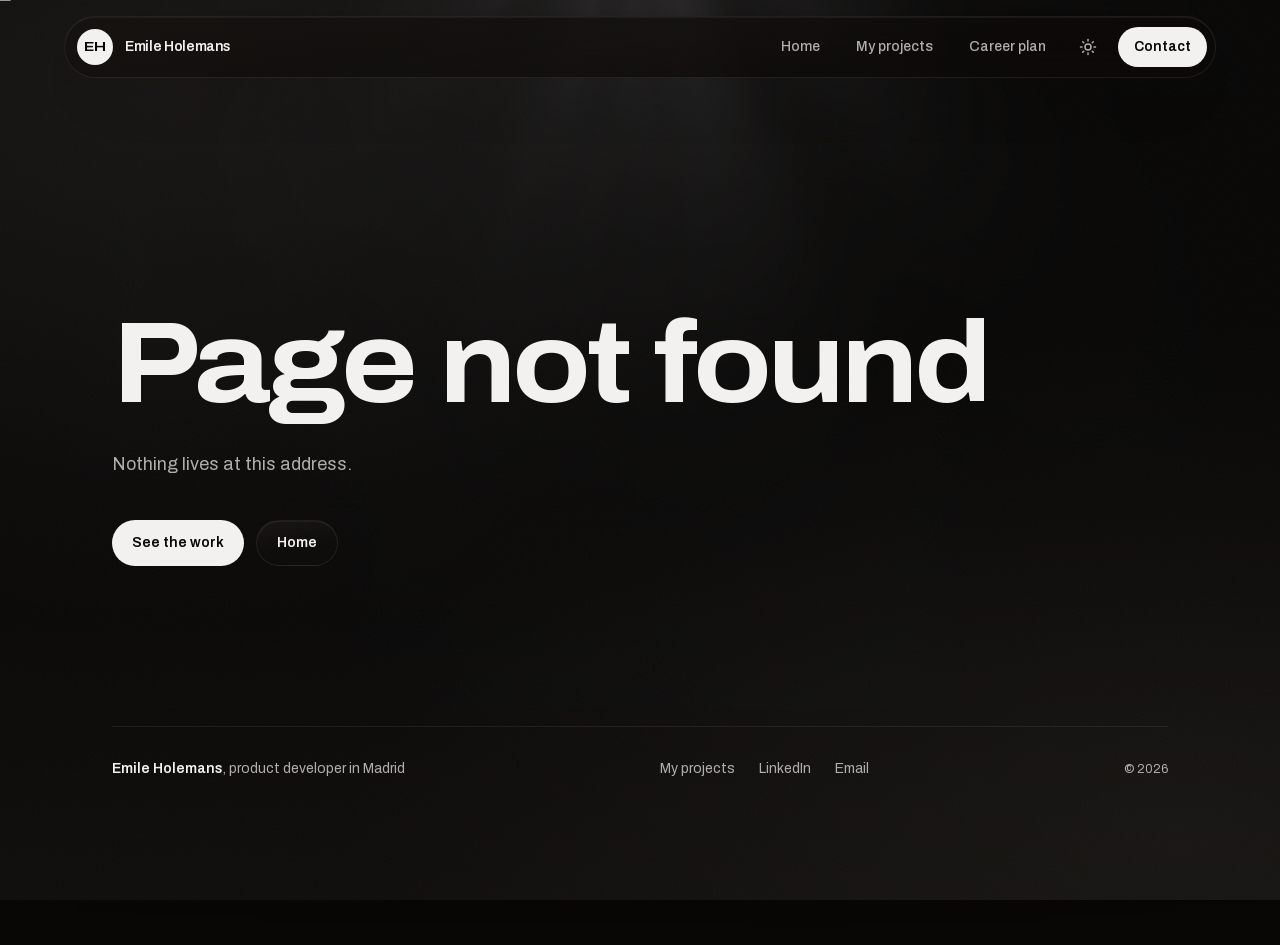
==== commit 3eab011b: "Portfolio build 2026-11-16" ====
--- a/index.html
+++ b/index.html
@@ -36,7 +36,7 @@
         if (t === "light") document.querySelector('meta[name="theme-color"]').setAttribute("content", "#f7f5f1");
       })();
     </script>
-    <script type="module" crossorigin src="/assets/index-D19E7FVt.js"></script>
+    <script type="module" crossorigin src="/assets/index-7hvfKprs.js"></script>
     <link rel="stylesheet" crossorigin href="/assets/index-B8vpUkva.css">
   </head>
 
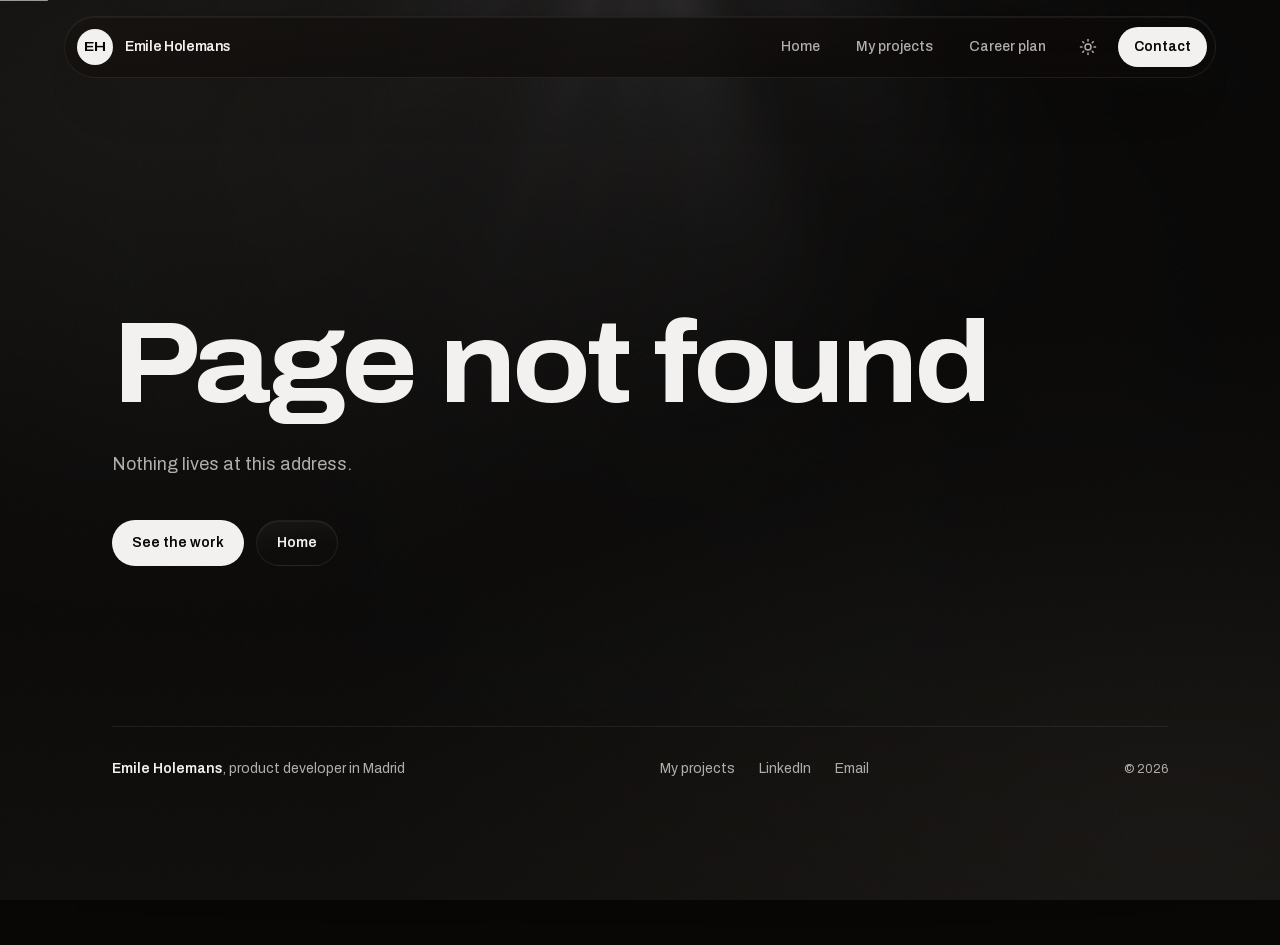
==== commit a1605512: "Portfolio build 2026-11-16" ====
--- a/index.html
+++ b/index.html
@@ -36,7 +36,7 @@
         if (t === "light") document.querySelector('meta[name="theme-color"]').setAttribute("content", "#f7f5f1");
       })();
     </script>
-    <script type="module" crossorigin src="/assets/index-7hvfKprs.js"></script>
+    <script type="module" crossorigin src="/assets/index-DSButDJR.js"></script>
     <link rel="stylesheet" crossorigin href="/assets/index-B8vpUkva.css">
   </head>
 
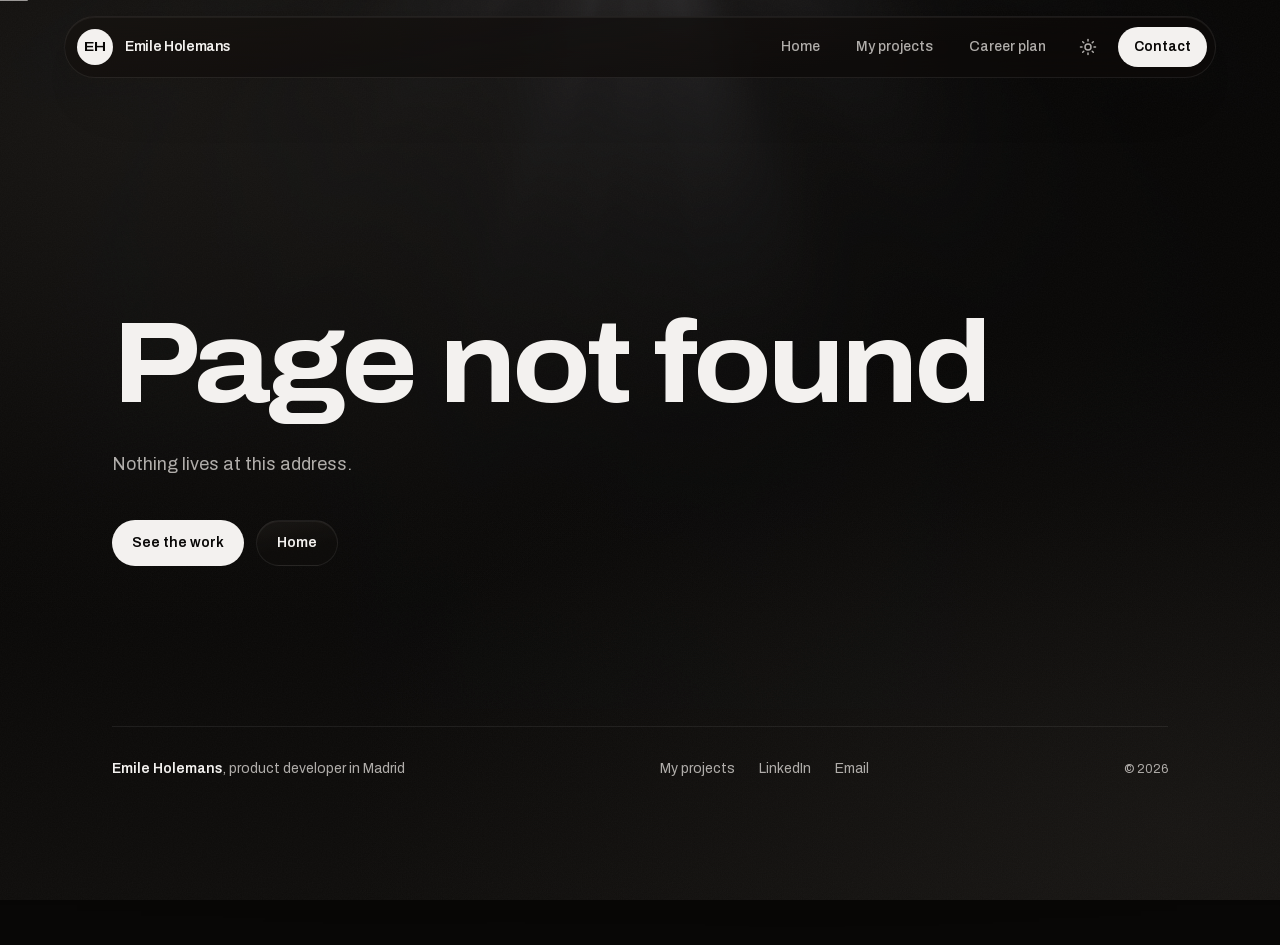
==== commit 22e6637f: "Portfolio build 2026-11-16" ====
--- a/index.html
+++ b/index.html
@@ -36,7 +36,7 @@
         if (t === "light") document.querySelector('meta[name="theme-color"]').setAttribute("content", "#f7f5f1");
       })();
     </script>
-    <script type="module" crossorigin src="/assets/index-DSButDJR.js"></script>
+    <script type="module" crossorigin src="/assets/index-B6Ta_gQE.js"></script>
     <link rel="stylesheet" crossorigin href="/assets/index-B8vpUkva.css">
   </head>
 
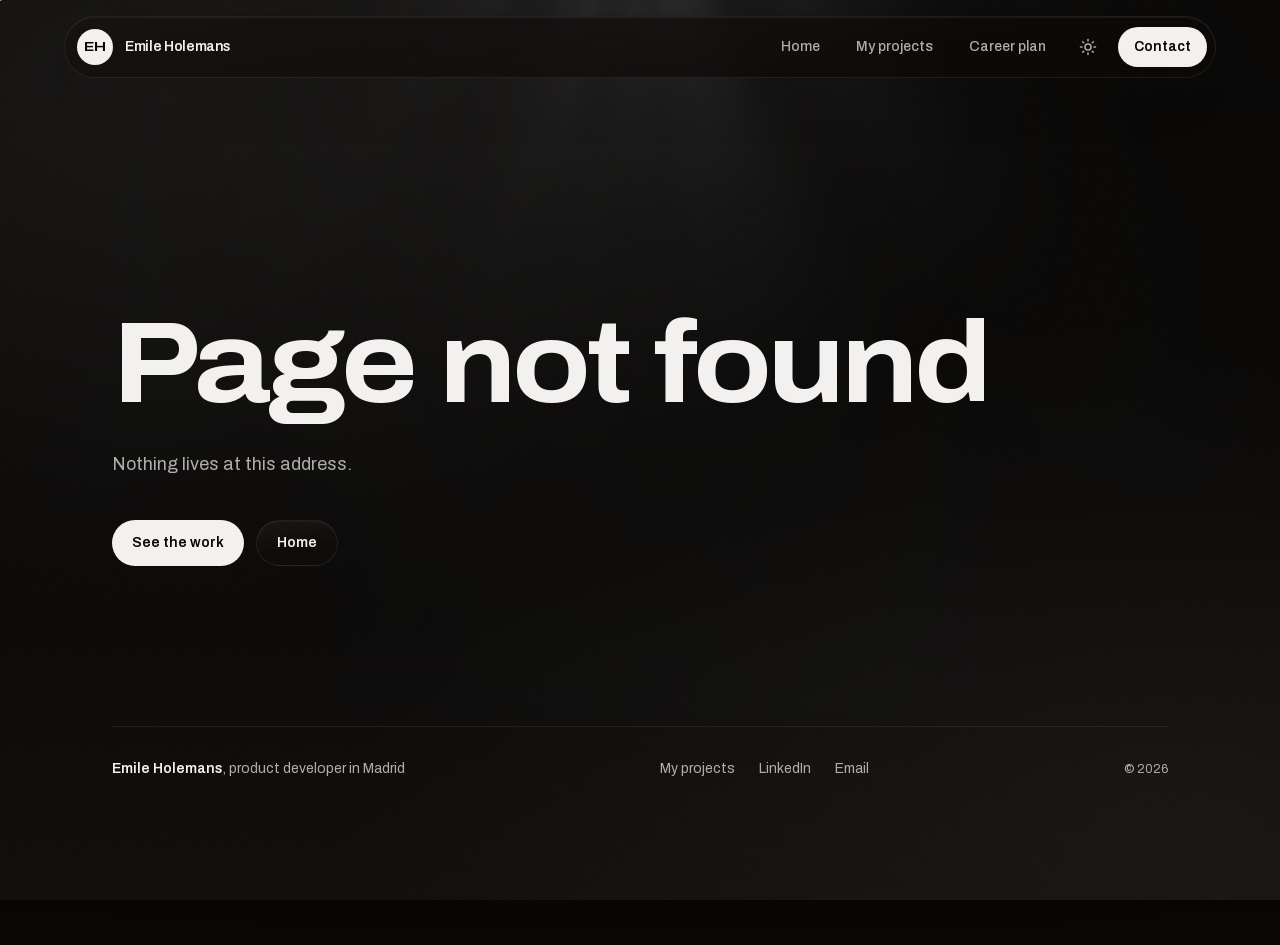
==== commit b6871a3a: "Portfolio build 2026-11-16" ====
--- a/index.html
+++ b/index.html
@@ -36,7 +36,7 @@
         if (t === "light") document.querySelector('meta[name="theme-color"]').setAttribute("content", "#f7f5f1");
       })();
     </script>
-    <script type="module" crossorigin src="/assets/index-B6Ta_gQE.js"></script>
+    <script type="module" crossorigin src="/assets/index-BWlgEP5C.js"></script>
     <link rel="stylesheet" crossorigin href="/assets/index-B8vpUkva.css">
   </head>
 
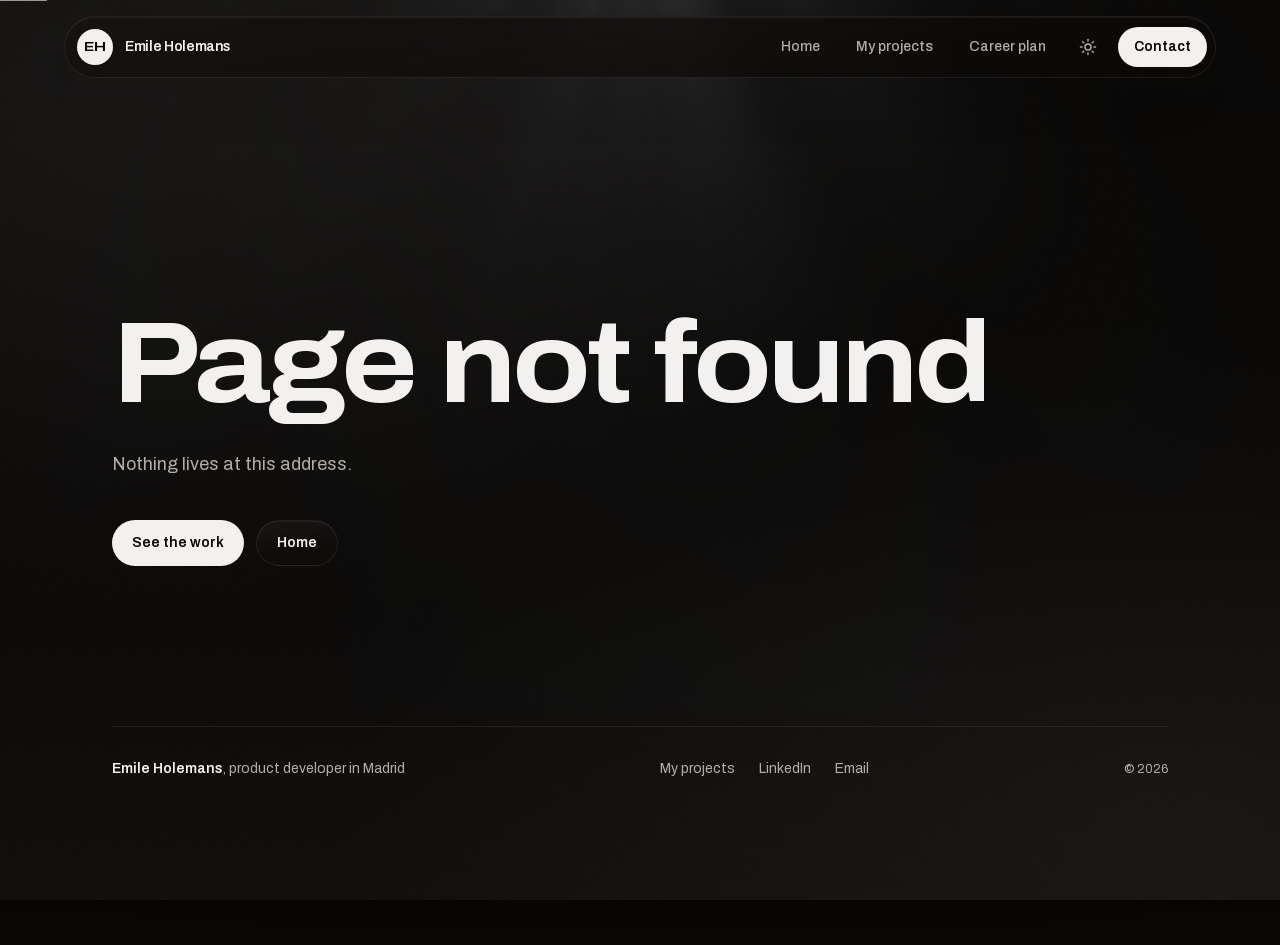
==== commit c3328739: "Portfolio build 2026-11-16" ====
--- a/index.html
+++ b/index.html
@@ -36,7 +36,7 @@
         if (t === "light") document.querySelector('meta[name="theme-color"]').setAttribute("content", "#f7f5f1");
       })();
     </script>
-    <script type="module" crossorigin src="/assets/index-BWlgEP5C.js"></script>
+    <script type="module" crossorigin src="/assets/index-xl8hbE8V.js"></script>
     <link rel="stylesheet" crossorigin href="/assets/index-B8vpUkva.css">
   </head>
 
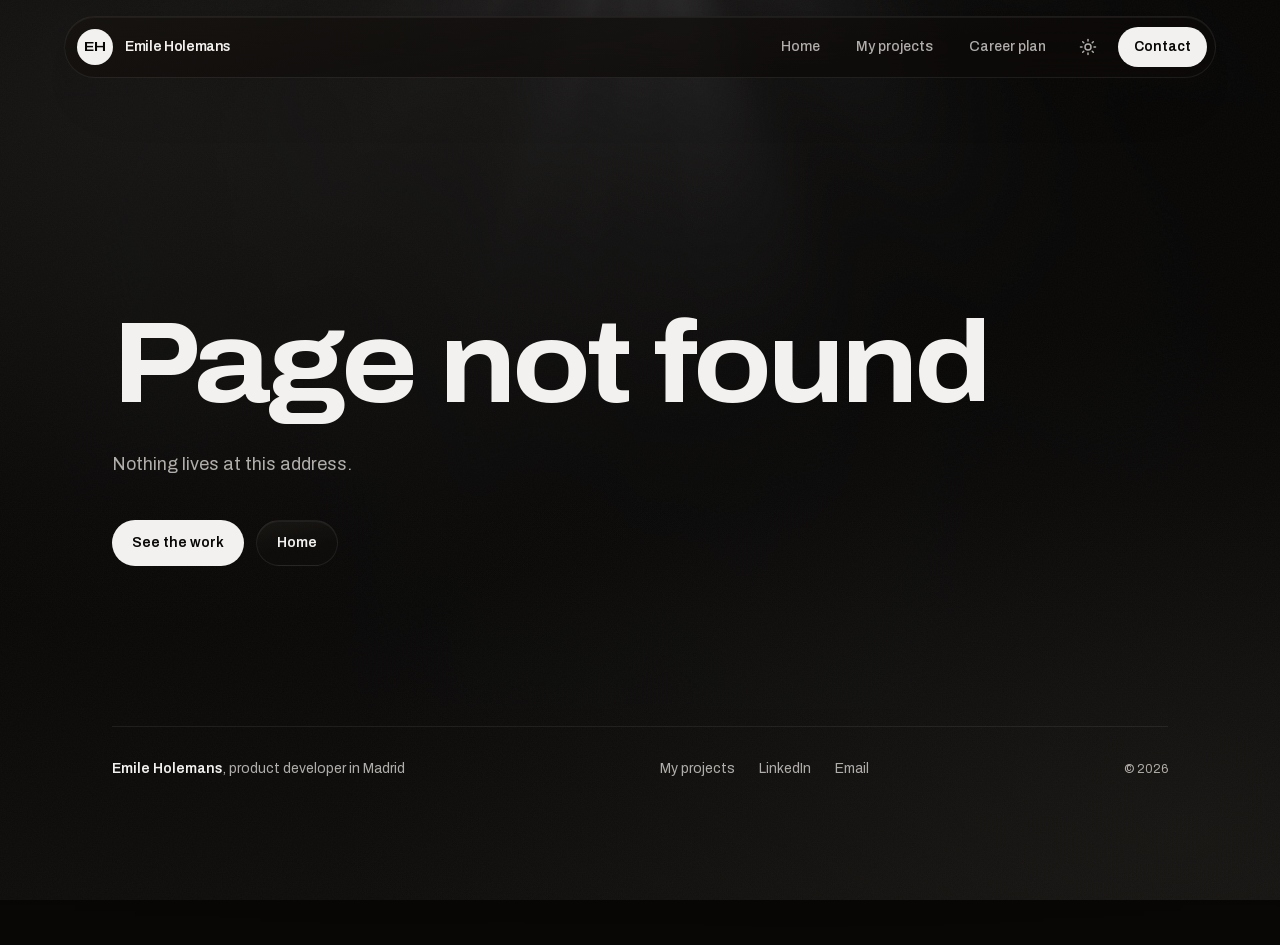
==== commit 908c3e92: "Portfolio build 2026-11-16" ====
--- a/index.html
+++ b/index.html
@@ -36,8 +36,8 @@
         if (t === "light") document.querySelector('meta[name="theme-color"]').setAttribute("content", "#f7f5f1");
       })();
     </script>
-    <script type="module" crossorigin src="/assets/index-xl8hbE8V.js"></script>
-    <link rel="stylesheet" crossorigin href="/assets/index-B8vpUkva.css">
+    <script type="module" crossorigin src="/assets/index-DnuEXfT1.js"></script>
+    <link rel="stylesheet" crossorigin href="/assets/index-LG6KpANO.css">
   </head>
 
   <body>
--- a/assets/index-LG6KpANO.css
+++ b/assets/index-LG6KpANO.css
@@ -0,0 +1 @@
+@font-face{font-family:Archivo;font-style:italic;font-weight:100 900;font-stretch:62% 125%;font-display:swap;src:url(/assets/archivo-vietnamese-italic-BQG3Y7c6.woff2) format("woff2");unicode-range:U+0102-0103,U+0110-0111,U+0128-0129,U+0168-0169,U+01A0-01A1,U+01AF-01B0,U+0300-0301,U+0303-0304,U+0308-0309,U+0323,U+0329,U+1EA0-1EF9,U+20AB}@font-face{font-family:Archivo;font-style:italic;font-weight:100 900;font-stretch:62% 125%;font-display:swap;src:url(/assets/archivo-latin-ext-italic-BjYwwrn-.woff2) format("woff2");unicode-range:U+0100-02BA,U+02BD-02C5,U+02C7-02CC,U+02CE-02D7,U+02DD-02E2,U+02E4-02FF,U+0304,U+0308,U+0329,U+1D00-1DBF,U+1E00-1E9F,U+1EF2-1EFF,U+2020,U+20A0-20AB,U+20AD-20C4,U+2113,U+2C60-2C7F,U+A720-A7FF}@font-face{font-family:Archivo;font-style:italic;font-weight:100 900;font-stretch:62% 125%;font-display:swap;src:url(/assets/archivo-latin-italic-DBRr7JAK.woff2) format("woff2");unicode-range:U+0000-00FF,U+0131,U+0152-0153,U+02BB-02BC,U+02C6,U+02DA,U+02DC,U+0304,U+0308,U+0329,U+2000-206F,U+20AC,U+2122,U+2191,U+2193,U+2212,U+2215,U+FEFF,U+FFFD}@font-face{font-family:Archivo;font-style:normal;font-weight:100 900;font-stretch:62% 125%;font-display:swap;src:url(/assets/archivo-vietnamese-normal-Dj4SMzUB.woff2) format("woff2");unicode-range:U+0102-0103,U+0110-0111,U+0128-0129,U+0168-0169,U+01A0-01A1,U+01AF-01B0,U+0300-0301,U+0303-0304,U+0308-0309,U+0323,U+0329,U+1EA0-1EF9,U+20AB}@font-face{font-family:Archivo;font-style:normal;font-weight:100 900;font-stretch:62% 125%;font-display:swap;src:url(/assets/archivo-latin-ext-normal-Drn2Fve2.woff2) format("woff2");unicode-range:U+0100-02BA,U+02BD-02C5,U+02C7-02CC,U+02CE-02D7,U+02DD-02E2,U+02E4-02FF,U+0304,U+0308,U+0329,U+1D00-1DBF,U+1E00-1E9F,U+1EF2-1EFF,U+2020,U+20A0-20AB,U+20AD-20C4,U+2113,U+2C60-2C7F,U+A720-A7FF}@font-face{font-family:Archivo;font-style:normal;font-weight:100 900;font-stretch:62% 125%;font-display:swap;src:url(/assets/archivo-latin-normal-DXrUVZxZ.woff2) format("woff2");unicode-range:U+0000-00FF,U+0131,U+0152-0153,U+02BB-02BC,U+02C6,U+02DA,U+02DC,U+0304,U+0308,U+0329,U+2000-206F,U+20AC,U+2122,U+2191,U+2193,U+2212,U+2215,U+FEFF,U+FFFD}*,:before,:after{--tw-border-spacing-x: 0;--tw-border-spacing-y: 0;--tw-translate-x: 0;--tw-translate-y: 0;--tw-rotate: 0;--tw-skew-x: 0;--tw-skew-y: 0;--tw-scale-x: 1;--tw-scale-y: 1;--tw-pan-x: ;--tw-pan-y: ;--tw-pinch-zoom: ;--tw-scroll-snap-strictness: proximity;--tw-gradient-from-position: ;--tw-gradient-via-position: ;--tw-gradient-to-position: ;--tw-ordinal: ;--tw-slashed-zero: ;--tw-numeric-figure: ;--tw-numeric-spacing: ;--tw-numeric-fraction: ;--tw-ring-inset: ;--tw-ring-offset-width: 0px;--tw-ring-offset-color: #fff;--tw-ring-color: rgb(59 130 246 / .5);--tw-ring-offset-shadow: 0 0 #0000;--tw-ring-shadow: 0 0 #0000;--tw-shadow: 0 0 #0000;--tw-shadow-colored: 0 0 #0000;--tw-blur: ;--tw-brightness: ;--tw-contrast: ;--tw-grayscale: ;--tw-hue-rotate: ;--tw-invert: ;--tw-saturate: ;--tw-sepia: ;--tw-drop-shadow: ;--tw-backdrop-blur: ;--tw-backdrop-brightness: ;--tw-backdrop-contrast: ;--tw-backdrop-grayscale: ;--tw-backdrop-hue-rotate: ;--tw-backdrop-invert: ;--tw-backdrop-opacity: ;--tw-backdrop-saturate: ;--tw-backdrop-sepia: ;--tw-contain-size: ;--tw-contain-layout: ;--tw-contain-paint: ;--tw-contain-style: }::backdrop{--tw-border-spacing-x: 0;--tw-border-spacing-y: 0;--tw-translate-x: 0;--tw-translate-y: 0;--tw-rotate: 0;--tw-skew-x: 0;--tw-skew-y: 0;--tw-scale-x: 1;--tw-scale-y: 1;--tw-pan-x: ;--tw-pan-y: ;--tw-pinch-zoom: ;--tw-scroll-snap-strictness: proximity;--tw-gradient-from-position: ;--tw-gradient-via-position: ;--tw-gradient-to-position: ;--tw-ordinal: ;--tw-slashed-zero: ;--tw-numeric-figure: ;--tw-numeric-spacing: ;--tw-numeric-fraction: ;--tw-ring-inset: ;--tw-ring-offset-width: 0px;--tw-ring-offset-color: #fff;--tw-ring-color: rgb(59 130 246 / .5);--tw-ring-offset-shadow: 0 0 #0000;--tw-ring-shadow: 0 0 #0000;--tw-shadow: 0 0 #0000;--tw-shadow-colored: 0 0 #0000;--tw-blur: ;--tw-brightness: ;--tw-contrast: ;--tw-grayscale: ;--tw-hue-rotate: ;--tw-invert: ;--tw-saturate: ;--tw-sepia: ;--tw-drop-shadow: ;--tw-backdrop-blur: ;--tw-backdrop-brightness: ;--tw-backdrop-contrast: ;--tw-backdrop-grayscale: ;--tw-backdrop-hue-rotate: ;--tw-backdrop-invert: ;--tw-backdrop-opacity: ;--tw-backdrop-saturate: ;--tw-backdrop-sepia: ;--tw-contain-size: ;--tw-contain-layout: ;--tw-contain-paint: ;--tw-contain-style: }*,:before,:after{box-sizing:border-box;border-width:0;border-style:solid;border-color:#e5e7eb}:before,:after{--tw-content: ""}html,:host{line-height:1.5;-webkit-text-size-adjust:100%;-moz-tab-size:4;-o-tab-size:4;tab-size:4;font-family:Archivo,ui-sans-serif,system-ui,-apple-system,BlinkMacSystemFont,sans-serif;font-feature-settings:normal;font-variation-settings:normal;-webkit-tap-highlight-color:transparent}body{margin:0;line-height:inherit}hr{height:0;color:inherit;border-top-width:1px}abbr:where([title]){-webkit-text-decoration:underline dotted;text-decoration:underline dotted}h1,h2,h3,h4,h5,h6{font-size:inherit;font-weight:inherit}a{color:inherit;text-decoration:inherit}b,strong{font-weight:bolder}code,kbd,samp,pre{font-family:ui-monospace,SFMono-Regular,Menlo,Monaco,Consolas,monospace;font-feature-settings:normal;font-variation-settings:normal;font-size:1em}small{font-size:80%}sub,sup{font-size:75%;line-height:0;position:relative;vertical-align:baseline}sub{bottom:-.25em}sup{top:-.5em}table{text-indent:0;border-color:inherit;border-collapse:collapse}button,input,optgroup,select,textarea{font-family:inherit;font-feature-settings:inherit;font-variation-settings:inherit;font-size:100%;font-weight:inherit;line-height:inherit;letter-spacing:inherit;color:inherit;margin:0;padding:0}button,select{text-transform:none}button,input:where([type=button]),input:where([type=reset]),input:where([type=submit]){-webkit-appearance:button;background-color:transparent;background-image:none}:-moz-focusring{outline:auto}:-moz-ui-invalid{box-shadow:none}progress{vertical-align:baseline}::-webkit-inner-spin-button,::-webkit-outer-spin-button{height:auto}[type=search]{-webkit-appearance:textfield;outline-offset:-2px}::-webkit-search-decoration{-webkit-appearance:none}::-webkit-file-upload-button{-webkit-appearance:button;font:inherit}summary{display:list-item}blockquote,dl,dd,h1,h2,h3,h4,h5,h6,hr,figure,p,pre{margin:0}fieldset{margin:0;padding:0}legend{padding:0}ol,ul,menu{list-style:none;margin:0;padding:0}dialog{padding:0}textarea{resize:vertical}input::-moz-placeholder,textarea::-moz-placeholder{opacity:1;color:#9ca3af}input::placeholder,textarea::placeholder{opacity:1;color:#9ca3af}button,[role=button]{cursor:pointer}:disabled{cursor:default}img,svg,video,canvas,audio,iframe,embed,object{display:block;vertical-align:middle}img,video{max-width:100%;height:auto}[hidden]:where(:not([hidden=until-found])){display:none}:root{color-scheme:dark;--background: .13 .004 70;--foreground: .96 .004 70;--card: .17 .005 70;--card-foreground: .96 .004 70;--popover: .17 .005 70;--popover-foreground: .96 .004 70;--primary: .96 .004 70;--primary-foreground: .13 .004 70;--secondary: .22 .005 70;--secondary-foreground: .88 .006 70;--muted: .22 .005 70;--muted-foreground: .75 .006 70;--accent: .25 .005 70;--accent-foreground: .92 .005 70;--destructive: .63 .2 27;--destructive-foreground: .97 .01 27;--border: .29 .006 70;--input: .29 .006 70;--ring: .88 .005 70;--radius: 1rem;--sidebar-background: .17 .005 70;--sidebar-foreground: .96 .004 70;--sidebar-primary: .96 .004 70;--sidebar-primary-foreground: .13 .004 70;--sidebar-accent: .22 .005 70;--sidebar-accent-foreground: .88 .006 70;--sidebar-border: .29 .006 70;--sidebar-ring: .88 .005 70;--glass-fill: .17 .005 70 / .5;--glass-fill-strong: .15 .005 70 / .72;--glass-edge: .96 .004 70 / .08;--glass-highlight: .96 .004 70 / .06;--glass-shadow: .05 .004 70 / .7;--reflect: 75%;--ease-out-quart: cubic-bezier(.25, 1, .5, 1);--ease-out-expo: cubic-bezier(.16, 1, .3, 1)}:root[data-theme=light]{color-scheme:light;--background: .975 .004 80;--foreground: .2 .006 70;--card: .995 .002 80;--card-foreground: .2 .006 70;--popover: .995 .002 80;--popover-foreground: .2 .006 70;--primary: .2 .006 70;--primary-foreground: .975 .004 80;--secondary: .935 .005 80;--secondary-foreground: .3 .006 70;--muted: .935 .005 80;--muted-foreground: .45 .008 70;--accent: .91 .005 80;--accent-foreground: .25 .006 70;--border: .87 .006 80;--input: .87 .006 80;--ring: .3 .006 70;--sidebar-background: .995 .002 80;--sidebar-foreground: .2 .006 70;--sidebar-primary: .2 .006 70;--sidebar-primary-foreground: .975 .004 80;--sidebar-accent: .935 .005 80;--sidebar-accent-foreground: .3 .006 70;--sidebar-border: .87 .006 80;--sidebar-ring: .3 .006 70;--glass-fill: .995 .002 80 / .62;--glass-fill-strong: .99 .002 80 / .8;--glass-edge: .2 .006 70 / .09;--glass-highlight: 1 0 0 / .75;--glass-shadow: .35 .01 70 / .14;--reflect: 85%}*{--tw-border-opacity: 1;border-color:oklch(var(--border) / var(--tw-border-opacity, 1))}html{scroll-behavior:smooth;scroll-padding-top:6rem}body{--tw-bg-opacity: 1;background-color:oklch(var(--background) / var(--tw-bg-opacity, 1));--tw-text-opacity: 1;color:oklch(var(--foreground) / var(--tw-text-opacity, 1));font-family:Archivo,ui-sans-serif,system-ui,sans-serif;font-stretch:100%;line-height:1.6;-webkit-font-smoothing:antialiased;-moz-osx-font-smoothing:grayscale}::-moz-selection{background:oklch(var(--primary) / .3);color:oklch(var(--foreground))}::selection{background:oklch(var(--primary) / .3);color:oklch(var(--foreground))}h1,h2,h3{text-wrap:balance}p,li,dd{text-wrap:pretty}:where(a,button,[role=button],summary):focus-visible{outline:2px solid oklch(var(--ring));outline-offset:3px}@media (prefers-reduced-motion: reduce){html{scroll-behavior:auto}}.\!container{width:100%!important;margin-right:auto!important;margin-left:auto!important;padding-right:2rem!important;padding-left:2rem!important}.container{width:100%;margin-right:auto;margin-left:auto;padding-right:2rem;padding-left:2rem}@media (min-width: 1400px){.\!container{max-width:1400px!important}.container{max-width:1400px}}.amb-follow{transition:--amb-a 1.4s var(--ease-out-quart),--amb-b 1.8s var(--ease-out-quart)}@media (prefers-reduced-motion: reduce){.amb-follow{transition-duration:.3s}}.glass{transition:--amb-a 1.4s var(--ease-out-quart),--amb-b 1.8s var(--ease-out-quart)}@media (prefers-reduced-motion: reduce){.glass{transition-duration:.3s}}.glass{position:relative;background:linear-gradient(170deg,color-mix(in oklch,var(--amb-a) var(--reflect),transparent) 0%,transparent 60%),oklch(var(--glass-fill));border:1px solid oklch(var(--glass-edge));box-shadow:inset 0 1px color-mix(in oklch,var(--amb-a) 60%,oklch(var(--glass-highlight))),0 30px 60px -30px oklch(var(--glass-shadow))}.glass-blur{transition:--amb-a 1.4s var(--ease-out-quart),--amb-b 1.8s var(--ease-out-quart)}@media (prefers-reduced-motion: reduce){.glass-blur{transition-duration:.3s}}.glass-blur{position:relative;background:linear-gradient(170deg,color-mix(in oklch,var(--amb-a) var(--reflect),transparent) 0%,transparent 60%),oklch(var(--glass-fill));border:1px solid oklch(var(--glass-edge));box-shadow:inset 0 1px color-mix(in oklch,var(--amb-a) 60%,oklch(var(--glass-highlight))),0 30px 60px -30px oklch(var(--glass-shadow));background:linear-gradient(170deg,color-mix(in oklch,var(--amb-a) calc(var(--reflect) * .6),transparent) 0%,transparent 70%),oklch(var(--glass-fill-strong));-webkit-backdrop-filter:blur(18px) saturate(150%);backdrop-filter:blur(18px) saturate(150%)}.glow{--mx: 50%;--my: 50%}.glow:before{content:"";position:absolute;top:0;right:0;bottom:0;left:0;z-index:-1;border-radius:inherit;pointer-events:none;background:radial-gradient(420px circle at var(--mx) var(--my),oklch(var(--foreground) / .06),transparent 65%);opacity:0;transition:opacity .5s var(--ease-out-quart)}.glow:hover:before{opacity:1}.glass-strong{transition:--amb-a 1.4s var(--ease-out-quart),--amb-b 1.8s var(--ease-out-quart)}@media (prefers-reduced-motion: reduce){.glass-strong{transition-duration:.3s}}.glass-strong{position:relative;background:linear-gradient(170deg,color-mix(in oklch,var(--amb-a) var(--reflect),transparent) 0%,transparent 60%),oklch(var(--glass-fill));border:1px solid oklch(var(--glass-edge));box-shadow:inset 0 1px color-mix(in oklch,var(--amb-a) 60%,oklch(var(--glass-highlight))),0 30px 60px -30px oklch(var(--glass-shadow));background:linear-gradient(170deg,color-mix(in oklch,var(--amb-a) var(--reflect),transparent) 0%,transparent 60%),oklch(var(--glass-fill-strong))}.section-container{margin-left:auto;margin-right:auto;max-width:72rem;padding-left:1.25rem;padding-right:1.25rem}@media (min-width: 640px){.section-container{padding-left:2rem;padding-right:2rem}}@media (min-width: 1024px){.section-container{padding-left:3rem;padding-right:3rem}}.display{font-stretch:112%;font-weight:700;letter-spacing:-.035em;line-height:.95}.heading{font-stretch:108%;font-weight:650;letter-spacing:-.02em;line-height:1.08}.page-header{font-stretch:112%;font-weight:700;letter-spacing:-.035em;line-height:.95;--tw-text-opacity: 1;color:oklch(var(--foreground) / var(--tw-text-opacity, 1));font-size:clamp(3rem,9vw,7.5rem)}.page-subheader{max-width:58ch;--tw-text-opacity: 1;color:oklch(var(--muted-foreground) / var(--tw-text-opacity, 1));font-size:clamp(1.05rem,1.4vw,1.2rem);line-height:1.65}.section-label{font-size:11px;font-weight:600;text-transform:uppercase;--tw-text-opacity: 1;color:oklch(var(--muted-foreground) / var(--tw-text-opacity, 1));font-stretch:112%;letter-spacing:.16em}.badge-modern{display:inline-flex;align-items:center;border-radius:9999px;padding:.25rem .75rem;font-size:.75rem;line-height:1rem;font-weight:500;--tw-text-opacity: 1;color:oklch(var(--secondary-foreground) / var(--tw-text-opacity, 1));background:oklch(var(--foreground) / .05);border:1px solid oklch(var(--glass-edge))}.badge-outline{display:inline-flex;align-items:center;border-radius:9999px;padding:.125rem .625rem;font-size:11px;font-weight:500;--tw-text-opacity: 1;color:oklch(var(--muted-foreground) / var(--tw-text-opacity, 1));border:1px solid oklch(var(--glass-edge));background:oklch(var(--foreground) / .03)}.divider{height:1px;width:100%;background:oklch(var(--glass-edge))}.btn-primary{display:inline-flex;align-items:center;gap:.5rem;border-radius:9999px;padding:.75rem 1.25rem;font-size:.875rem;line-height:1.25rem;font-weight:600;background:oklch(var(--primary));color:oklch(var(--primary-foreground));transition:background-color .3s var(--ease-out-quart),transform .3s var(--ease-out-quart)}.btn-primary:hover{background:#d3d0cd}.btn-primary:active,.btn-ghost:active{transform:scale(.97);transition-duration:.1s}.btn-ghost{transition:--amb-a 1.4s var(--ease-out-quart),--amb-b 1.8s var(--ease-out-quart)}@media (prefers-reduced-motion: reduce){.btn-ghost{transition-duration:.3s}}.btn-ghost{position:relative;background:linear-gradient(170deg,color-mix(in oklch,var(--amb-a) var(--reflect),transparent) 0%,transparent 60%),oklch(var(--glass-fill));border:1px solid oklch(var(--glass-edge));box-shadow:inset 0 1px color-mix(in oklch,var(--amb-a) 60%,oklch(var(--glass-highlight))),0 30px 60px -30px oklch(var(--glass-shadow));display:inline-flex;align-items:center;gap:.5rem;border-radius:9999px;padding:.75rem 1.25rem;font-size:.875rem;line-height:1.25rem;font-weight:600;--tw-text-opacity: 1;color:oklch(var(--foreground) / var(--tw-text-opacity, 1));transition:border-color .3s var(--ease-out-quart),transform .3s var(--ease-out-quart)}.btn-ghost:hover{border-color:oklch(var(--primary) / .4)}.media-frame{overflow:hidden;border-radius:.75rem;border:1px solid oklch(var(--glass-edge));background:oklch(var(--foreground) / .04)}.sr-only{position:absolute;width:1px;height:1px;padding:0;margin:-1px;overflow:hidden;clip:rect(0,0,0,0);white-space:nowrap;border-width:0}.pointer-events-none{pointer-events:none}.pointer-events-auto{pointer-events:auto}.\!visible{visibility:visible!important}.visible{visibility:visible}.invisible{visibility:hidden}.fixed{position:fixed}.absolute{position:absolute}.relative{position:relative}.-inset-\[25\%\]{top:-25%;right:-25%;bottom:-25%;left:-25%}.inset-0{top:0;right:0;bottom:0;left:0}.-inset-x-\[90\%\]{left:-90%;right:-90%}.-inset-y-\[90\%\]{top:-90%;bottom:-90%}.inset-x-0{left:0;right:0}.inset-y-0{top:0;bottom:0}.-bottom-12{bottom:-3rem}.-left-12{left:-3rem}.-left-\[1\.85rem\]{left:-1.85rem}.-right-12{right:-3rem}.-top-12{top:-3rem}.bottom-0{bottom:0}.bottom-2{bottom:.5rem}.bottom-4{bottom:1rem}.bottom-\[7\%\]{bottom:7%}.bottom-\[max\(1rem\,env\(safe-area-inset-bottom\)\)\]{bottom:max(1rem,env(safe-area-inset-bottom))}.left-0{left:0}.left-1{left:.25rem}.left-1\/2{left:50%}.left-2{left:.5rem}.left-6{left:1.5rem}.left-\[50\%\]{left:50%}.left-\[calc\(50\%_\+_var\(--infinite-menu-tile\,160px\)_\+_28px\)\]{left:calc(50% + var(--infinite-menu-tile,160px) + 28px)}.right-0{right:0}.right-1{right:.25rem}.right-2{right:.5rem}.right-3{right:.75rem}.right-4{right:1rem}.right-\[calc\(50\%_\+_var\(--infinite-menu-tile\,160px\)_\+_28px\)\]{right:calc(50% + var(--infinite-menu-tile,160px) + 28px)}.right-\[max\(1rem\,calc\(\(100vw-72rem\)\/4-1\.75rem\)\)\]{right:max(1rem,calc((100vw - 72rem)/4 - 1.75rem))}.right-full{right:100%}.top-0{top:0}.top-1\.5{top:.375rem}.top-1\/2{top:50%}.top-2{top:.5rem}.top-3\.5{top:.875rem}.top-4{top:1rem}.top-\[1px\]{top:1px}.top-\[50\%\]{top:50%}.top-\[60\%\]{top:60%}.top-full{top:100%}.isolate{isolation:isolate}.-z-10{z-index:-10}.-z-20{z-index:-20}.z-10{z-index:10}.z-20{z-index:20}.z-40{z-index:40}.z-50{z-index:50}.z-\[100\]{z-index:100}.z-\[1\]{z-index:1}.z-\[60\]{z-index:60}.col-span-2{grid-column:span 2 / span 2}.m-0{margin:0}.-mx-1{margin-left:-.25rem;margin-right:-.25rem}.-mx-3{margin-left:-.75rem;margin-right:-.75rem}.-mx-5{margin-left:-1.25rem;margin-right:-1.25rem}.mx-2{margin-left:.5rem;margin-right:.5rem}.mx-3\.5{margin-left:.875rem;margin-right:.875rem}.mx-auto{margin-left:auto;margin-right:auto}.my-0\.5{margin-top:.125rem;margin-bottom:.125rem}.my-1{margin-top:.25rem;margin-bottom:.25rem}.-ml-4{margin-left:-1rem}.-mt-4{margin-top:-1rem}.mb-1{margin-bottom:.25rem}.mb-10{margin-bottom:2.5rem}.mb-2{margin-bottom:.5rem}.mb-3{margin-bottom:.75rem}.mb-4{margin-bottom:1rem}.mb-5{margin-bottom:1.25rem}.mb-6{margin-bottom:1.5rem}.mb-8{margin-bottom:2rem}.ml-0\.5{margin-left:.125rem}.ml-1{margin-left:.25rem}.ml-2{margin-left:.5rem}.ml-auto{margin-left:auto}.mr-2{margin-right:.5rem}.mr-\[3\.25rem\]{margin-right:3.25rem}.mt-0\.5{margin-top:.125rem}.mt-1{margin-top:.25rem}.mt-1\.5{margin-top:.375rem}.mt-10{margin-top:2.5rem}.mt-14{margin-top:3.5rem}.mt-16{margin-top:4rem}.mt-2{margin-top:.5rem}.mt-24{margin-top:6rem}.mt-28{margin-top:7rem}.mt-3{margin-top:.75rem}.mt-4{margin-top:1rem}.mt-5{margin-top:1.25rem}.mt-6{margin-top:1.5rem}.mt-8{margin-top:2rem}.mt-auto{margin-top:auto}.line-clamp-2{overflow:hidden;display:-webkit-box;-webkit-box-orient:vertical;-webkit-line-clamp:2}.block{display:block}.inline-block{display:inline-block}.inline{display:inline}.flex{display:flex}.inline-flex{display:inline-flex}.table{display:table}.grid{display:grid}.hidden{display:none}.aspect-\[1484\/768\]{aspect-ratio:1484/768}.aspect-\[16\/10\]{aspect-ratio:16/10}.aspect-\[16\/11\]{aspect-ratio:16/11}.aspect-\[16\/9\]{aspect-ratio:16/9}.aspect-\[184\/100\]{aspect-ratio:184/100}.aspect-\[2\/1\]{aspect-ratio:2/1}.aspect-\[4\/3\]{aspect-ratio:4/3}.aspect-\[9\/16\]{aspect-ratio:9/16}.aspect-\[98\/62\]{aspect-ratio:98/62}.aspect-square{aspect-ratio:1 / 1}.aspect-video{aspect-ratio:16 / 9}.size-4{width:1rem;height:1rem}.h-1\.5{height:.375rem}.h-10{height:2.5rem}.h-11{height:2.75rem}.h-12{height:3rem}.h-16{height:4rem}.h-2{height:.5rem}.h-2\.5{height:.625rem}.h-3{height:.75rem}.h-3\.5{height:.875rem}.h-4{height:1rem}.h-5{height:1.25rem}.h-6{height:1.5rem}.h-7{height:1.75rem}.h-8{height:2rem}.h-9{height:2.25rem}.h-\[1\.2em\]{height:1.2em}.h-\[105vh\]{height:105vh}.h-\[18px\]{height:18px}.h-\[1px\]{height:1px}.h-\[4\.6rem\]{height:4.6rem}.h-\[45\%\]{height:45%}.h-\[520px\]{height:520px}.h-\[52px\]{height:52px}.h-\[70svh\]{height:70svh}.h-\[var\(--radix-navigation-menu-viewport-height\)\]{height:var(--radix-navigation-menu-viewport-height)}.h-\[var\(--radix-select-trigger-height\)\]{height:var(--radix-select-trigger-height)}.h-auto{height:auto}.h-full{height:100%}.h-px{height:1px}.h-svh{height:100svh}.max-h-96{max-height:24rem}.max-h-\[300px\]{max-height:300px}.max-h-\[90vh\]{max-height:90vh}.max-h-screen{max-height:100vh}.min-h-0{min-height:0px}.min-h-\[100svh\]{min-height:100svh}.min-h-\[28rem\]{min-height:28rem}.min-h-\[3\.25rem\]{min-height:3.25rem}.min-h-\[34rem\]{min-height:34rem}.min-h-\[44px\]{min-height:44px}.min-h-\[70svh\]{min-height:70svh}.min-h-\[80px\]{min-height:80px}.min-h-\[92svh\]{min-height:92svh}.min-h-screen{min-height:100vh}.min-h-svh{min-height:100svh}.w-0{width:0px}.w-1{width:.25rem}.w-10{width:2.5rem}.w-11{width:2.75rem}.w-12{width:3rem}.w-16{width:4rem}.w-2{width:.5rem}.w-2\.5{width:.625rem}.w-28{width:7rem}.w-3{width:.75rem}.w-3\.5{width:.875rem}.w-3\/4{width:75%}.w-4{width:1rem}.w-5{width:1.25rem}.w-6{width:1.5rem}.w-64{width:16rem}.w-7{width:1.75rem}.w-72{width:18rem}.w-8{width:2rem}.w-9{width:2.25rem}.w-\[--sidebar-width\]{width:var(--sidebar-width)}.w-\[100px\]{width:100px}.w-\[18px\]{width:18px}.w-\[1px\]{width:1px}.w-\[3\.7rem\]{width:3.7rem}.w-\[52px\]{width:52px}.w-\[95vw\]{width:95vw}.w-\[min\(16rem\,calc\(\(100vw-72rem\)\/2-2rem\)\)\]{width:min(16rem,calc((100vw - 72rem)/2 - 2rem))}.w-\[min\(17rem\,calc\(100vw-8rem\)\)\]{width:min(17rem,calc(100vw - 8rem))}.w-auto{width:auto}.w-full{width:100%}.w-max{width:-moz-max-content;width:max-content}.w-px{width:1px}.min-w-0{min-width:0px}.min-w-5{min-width:1.25rem}.min-w-\[12rem\]{min-width:12rem}.min-w-\[45px\]{min-width:45px}.min-w-\[8rem\]{min-width:8rem}.min-w-\[var\(--radix-select-trigger-width\)\]{min-width:var(--radix-select-trigger-width)}.max-w-2xl{max-width:42rem}.max-w-4xl{max-width:56rem}.max-w-6xl{max-width:72rem}.max-w-\[--skeleton-width\]{max-width:var(--skeleton-width)}.max-w-\[11ch\]{max-width:11ch}.max-w-\[17rem\]{max-width:17rem}.max-w-\[38ch\]{max-width:38ch}.max-w-\[40ch\]{max-width:40ch}.max-w-\[46ch\]{max-width:46ch}.max-w-\[58ch\]{max-width:58ch}.max-w-\[60ch\]{max-width:60ch}.max-w-\[62ch\]{max-width:62ch}.max-w-\[70ch\]{max-width:70ch}.max-w-\[calc\(50\%_-_var\(--infinite-menu-tile\,160px\)_-_48px\)\]{max-width:calc(50% - var(--infinite-menu-tile,160px) - 48px)}.max-w-\[min\(22ch\,calc\(50\%_-_var\(--infinite-menu-tile\,160px\)_-_48px\)\)\]{max-width:min(22ch,calc(50% - var(--infinite-menu-tile,160px) - 48px))}.max-w-lg{max-width:32rem}.max-w-max{max-width:-moz-max-content;max-width:max-content}.max-w-xl{max-width:36rem}.flex-1{flex:1 1 0%}.flex-shrink-0{flex-shrink:0}.shrink{flex-shrink:1}.shrink-0{flex-shrink:0}.grow{flex-grow:1}.grow-0{flex-grow:0}.basis-full{flex-basis:100%}.caption-bottom{caption-side:bottom}.border-collapse{border-collapse:collapse}.origin-left{transform-origin:left}.-translate-x-1\/2{--tw-translate-x: -50%;transform:translate(var(--tw-translate-x),var(--tw-translate-y)) rotate(var(--tw-rotate)) skew(var(--tw-skew-x)) skewY(var(--tw-skew-y)) scaleX(var(--tw-scale-x)) scaleY(var(--tw-scale-y))}.-translate-x-px{--tw-translate-x: -1px;transform:translate(var(--tw-translate-x),var(--tw-translate-y)) rotate(var(--tw-rotate)) skew(var(--tw-skew-x)) skewY(var(--tw-skew-y)) scaleX(var(--tw-scale-x)) scaleY(var(--tw-scale-y))}.-translate-y-1\/2{--tw-translate-y: -50%;transform:translate(var(--tw-translate-x),var(--tw-translate-y)) rotate(var(--tw-rotate)) skew(var(--tw-skew-x)) skewY(var(--tw-skew-y)) scaleX(var(--tw-scale-x)) scaleY(var(--tw-scale-y))}.translate-x-\[-50\%\]{--tw-translate-x: -50%;transform:translate(var(--tw-translate-x),var(--tw-translate-y)) rotate(var(--tw-rotate)) skew(var(--tw-skew-x)) skewY(var(--tw-skew-y)) scaleX(var(--tw-scale-x)) scaleY(var(--tw-scale-y))}.translate-x-px{--tw-translate-x: 1px;transform:translate(var(--tw-translate-x),var(--tw-translate-y)) rotate(var(--tw-rotate)) skew(var(--tw-skew-x)) skewY(var(--tw-skew-y)) scaleX(var(--tw-scale-x)) scaleY(var(--tw-scale-y))}.translate-y-\[-50\%\]{--tw-translate-y: -50%;transform:translate(var(--tw-translate-x),var(--tw-translate-y)) rotate(var(--tw-rotate)) skew(var(--tw-skew-x)) skewY(var(--tw-skew-y)) scaleX(var(--tw-scale-x)) scaleY(var(--tw-scale-y))}.rotate-45{--tw-rotate: 45deg;transform:translate(var(--tw-translate-x),var(--tw-translate-y)) rotate(var(--tw-rotate)) skew(var(--tw-skew-x)) skewY(var(--tw-skew-y)) scaleX(var(--tw-scale-x)) scaleY(var(--tw-scale-y))}.rotate-90{--tw-rotate: 90deg;transform:translate(var(--tw-translate-x),var(--tw-translate-y)) rotate(var(--tw-rotate)) skew(var(--tw-skew-x)) skewY(var(--tw-skew-y)) scaleX(var(--tw-scale-x)) scaleY(var(--tw-scale-y))}.transform{transform:translate(var(--tw-translate-x),var(--tw-translate-y)) rotate(var(--tw-rotate)) skew(var(--tw-skew-x)) skewY(var(--tw-skew-y)) scaleX(var(--tw-scale-x)) scaleY(var(--tw-scale-y))}@keyframes pulse{50%{opacity:.5}}.animate-pulse{animation:pulse 2s cubic-bezier(.4,0,.6,1) infinite}@keyframes spin{to{transform:rotate(360deg)}}.animate-spin{animation:spin 1s linear infinite}.cursor-default{cursor:default}.cursor-grab{cursor:grab}.cursor-pointer{cursor:pointer}.cursor-zoom-in{cursor:zoom-in}.touch-none{touch-action:none}.select-none{-webkit-user-select:none;-moz-user-select:none;user-select:none}.resize{resize:both}.scroll-mt-28{scroll-margin-top:7rem}.list-none{list-style-type:none}.grid-cols-1{grid-template-columns:repeat(1,minmax(0,1fr))}.grid-cols-2{grid-template-columns:repeat(2,minmax(0,1fr))}.grid-cols-3{grid-template-columns:repeat(3,minmax(0,1fr))}.grid-cols-\[3rem_minmax\(0\,1fr\)\]{grid-template-columns:3rem minmax(0,1fr)}.grid-cols-\[5rem_minmax\(0\,1fr\)\]{grid-template-columns:5rem minmax(0,1fr)}.grid-cols-\[6rem_minmax\(0\,1fr\)_auto\]{grid-template-columns:6rem minmax(0,1fr) auto}.grid-cols-\[minmax\(0\,1fr\)_minmax\(0\,1\.1fr\)\]{grid-template-columns:minmax(0,1fr) minmax(0,1.1fr)}.flex-row{flex-direction:row}.flex-col{flex-direction:column}.flex-col-reverse{flex-direction:column-reverse}.flex-wrap{flex-wrap:wrap}.place-items-center{place-items:center}.content-start{align-content:flex-start}.items-start{align-items:flex-start}.items-end{align-items:flex-end}.items-center{align-items:center}.items-baseline{align-items:baseline}.items-stretch{align-items:stretch}.justify-end{justify-content:flex-end}.justify-center{justify-content:center}.justify-between{justify-content:space-between}.gap-0\.5{gap:.125rem}.gap-1{gap:.25rem}.gap-1\.5{gap:.375rem}.gap-12{gap:3rem}.gap-2{gap:.5rem}.gap-2\.5{gap:.625rem}.gap-3{gap:.75rem}.gap-4{gap:1rem}.gap-5{gap:1.25rem}.gap-6{gap:1.5rem}.gap-8{gap:2rem}.gap-x-10{-moz-column-gap:2.5rem;column-gap:2.5rem}.gap-x-6{-moz-column-gap:1.5rem;column-gap:1.5rem}.gap-x-7{-moz-column-gap:1.75rem;column-gap:1.75rem}.gap-x-8{-moz-column-gap:2rem;column-gap:2rem}.gap-y-2{row-gap:.5rem}.gap-y-5{row-gap:1.25rem}.gap-y-6{row-gap:1.5rem}.gap-y-8{row-gap:2rem}.space-x-1>:not([hidden])~:not([hidden]){--tw-space-x-reverse: 0;margin-right:calc(.25rem * var(--tw-space-x-reverse));margin-left:calc(.25rem * calc(1 - var(--tw-space-x-reverse)))}.space-x-4>:not([hidden])~:not([hidden]){--tw-space-x-reverse: 0;margin-right:calc(1rem * var(--tw-space-x-reverse));margin-left:calc(1rem * calc(1 - var(--tw-space-x-reverse)))}.space-y-1>:not([hidden])~:not([hidden]){--tw-space-y-reverse: 0;margin-top:calc(.25rem * calc(1 - var(--tw-space-y-reverse)));margin-bottom:calc(.25rem * var(--tw-space-y-reverse))}.space-y-1\.5>:not([hidden])~:not([hidden]){--tw-space-y-reverse: 0;margin-top:calc(.375rem * calc(1 - var(--tw-space-y-reverse)));margin-bottom:calc(.375rem * var(--tw-space-y-reverse))}.space-y-10>:not([hidden])~:not([hidden]){--tw-space-y-reverse: 0;margin-top:calc(2.5rem * calc(1 - var(--tw-space-y-reverse)));margin-bottom:calc(2.5rem * var(--tw-space-y-reverse))}.space-y-2>:not([hidden])~:not([hidden]){--tw-space-y-reverse: 0;margin-top:calc(.5rem * calc(1 - var(--tw-space-y-reverse)));margin-bottom:calc(.5rem * var(--tw-space-y-reverse))}.space-y-28>:not([hidden])~:not([hidden]){--tw-space-y-reverse: 0;margin-top:calc(7rem * calc(1 - var(--tw-space-y-reverse)));margin-bottom:calc(7rem * var(--tw-space-y-reverse))}.space-y-3>:not([hidden])~:not([hidden]){--tw-space-y-reverse: 0;margin-top:calc(.75rem * calc(1 - var(--tw-space-y-reverse)));margin-bottom:calc(.75rem * var(--tw-space-y-reverse))}.space-y-4>:not([hidden])~:not([hidden]){--tw-space-y-reverse: 0;margin-top:calc(1rem * calc(1 - var(--tw-space-y-reverse)));margin-bottom:calc(1rem * var(--tw-space-y-reverse))}.space-y-5>:not([hidden])~:not([hidden]){--tw-space-y-reverse: 0;margin-top:calc(1.25rem * calc(1 - var(--tw-space-y-reverse)));margin-bottom:calc(1.25rem * var(--tw-space-y-reverse))}.space-y-6>:not([hidden])~:not([hidden]){--tw-space-y-reverse: 0;margin-top:calc(1.5rem * calc(1 - var(--tw-space-y-reverse)));margin-bottom:calc(1.5rem * var(--tw-space-y-reverse))}.space-y-8>:not([hidden])~:not([hidden]){--tw-space-y-reverse: 0;margin-top:calc(2rem * calc(1 - var(--tw-space-y-reverse)));margin-bottom:calc(2rem * var(--tw-space-y-reverse))}.divide-y>:not([hidden])~:not([hidden]){--tw-divide-y-reverse: 0;border-top-width:calc(1px * calc(1 - var(--tw-divide-y-reverse)));border-bottom-width:calc(1px * var(--tw-divide-y-reverse))}.divide-foreground\/\[0\.08\]>:not([hidden])~:not([hidden]){border-color:oklch(var(--foreground) / .08)}.self-start{align-self:flex-start}.overflow-auto{overflow:auto}.overflow-hidden{overflow:hidden}.overflow-visible{overflow:visible}.overflow-y-auto{overflow-y:auto}.overflow-x-hidden{overflow-x:hidden}.truncate{overflow:hidden;text-overflow:ellipsis;white-space:nowrap}.whitespace-nowrap{white-space:nowrap}.whitespace-pre{white-space:pre}.break-words{overflow-wrap:break-word}.rounded{border-radius:.25rem}.rounded-2xl{border-radius:1rem}.rounded-3xl{border-radius:1.5rem}.rounded-\[1\.25rem\]{border-radius:1.25rem}.rounded-\[2px\]{border-radius:2px}.rounded-\[inherit\]{border-radius:inherit}.rounded-full{border-radius:9999px}.rounded-lg{border-radius:var(--radius)}.rounded-md{border-radius:calc(var(--radius) - 2px)}.rounded-sm{border-radius:calc(var(--radius) - 3px)}.rounded-xl{border-radius:.75rem}.rounded-t-\[10px\]{border-top-left-radius:10px;border-top-right-radius:10px}.rounded-tl-sm{border-top-left-radius:calc(var(--radius) - 3px)}.border{border-width:1px}.border-0{border-width:0px}.border-2{border-width:2px}.border-\[1\.5px\]{border-width:1.5px}.border-y{border-top-width:1px;border-bottom-width:1px}.border-b{border-bottom-width:1px}.border-l{border-left-width:1px}.border-r{border-right-width:1px}.border-t{border-top-width:1px}.border-dashed{border-style:dashed}.border-\[--color-border\]{border-color:var(--color-border)}.border-border{--tw-border-opacity: 1;border-color:oklch(var(--border) / var(--tw-border-opacity, 1))}.border-border\/50{border-color:oklch(var(--border) / .5)}.border-destructive{--tw-border-opacity: 1;border-color:oklch(var(--destructive) / var(--tw-border-opacity, 1))}.border-destructive\/50{border-color:oklch(var(--destructive) / .5)}.border-foreground\/10{border-color:oklch(var(--foreground) / .1)}.border-foreground\/60{border-color:oklch(var(--foreground) / .6)}.border-foreground\/\[0\.08\]{border-color:oklch(var(--foreground) / .08)}.border-input{--tw-border-opacity: 1;border-color:oklch(var(--input) / var(--tw-border-opacity, 1))}.border-primary{--tw-border-opacity: 1;border-color:oklch(var(--primary) / var(--tw-border-opacity, 1))}.border-primary\/30{border-color:oklch(var(--primary) / .3)}.border-sidebar-border{--tw-border-opacity: 1;border-color:oklch(var(--sidebar-border) / var(--tw-border-opacity, 1))}.border-transparent{border-color:transparent}.border-l-transparent{border-left-color:transparent}.border-t-primary{--tw-border-opacity: 1;border-top-color:oklch(var(--primary) / var(--tw-border-opacity, 1))}.border-t-transparent{border-top-color:transparent}.bg-\[--color-bg\]{background-color:var(--color-bg)}.bg-\[var\(--infinite-menu-accent\)\]{background-color:var(--infinite-menu-accent)}.bg-accent{--tw-bg-opacity: 1;background-color:oklch(var(--accent) / var(--tw-bg-opacity, 1))}.bg-background{--tw-bg-opacity: 1;background-color:oklch(var(--background) / var(--tw-bg-opacity, 1))}.bg-black{--tw-bg-opacity: 1;background-color:rgb(0 0 0 / var(--tw-bg-opacity, 1))}.bg-black\/80{background-color:#000c}.bg-border{--tw-bg-opacity: 1;background-color:oklch(var(--border) / var(--tw-bg-opacity, 1))}.bg-card{--tw-bg-opacity: 1;background-color:oklch(var(--card) / var(--tw-bg-opacity, 1))}.bg-destructive{--tw-bg-opacity: 1;background-color:oklch(var(--destructive) / var(--tw-bg-opacity, 1))}.bg-destructive\/10{background-color:oklch(var(--destructive) / .1)}.bg-foreground{--tw-bg-opacity: 1;background-color:oklch(var(--foreground) / var(--tw-bg-opacity, 1))}.bg-foreground\/10{background-color:oklch(var(--foreground) / .1)}.bg-foreground\/15{background-color:oklch(var(--foreground) / .15)}.bg-foreground\/25{background-color:oklch(var(--foreground) / .25)}.bg-foreground\/60{background-color:oklch(var(--foreground) / .6)}.bg-foreground\/\[0\.06\]{background-color:oklch(var(--foreground) / .06)}.bg-foreground\/\[0\.08\]{background-color:oklch(var(--foreground) / .08)}.bg-muted{--tw-bg-opacity: 1;background-color:oklch(var(--muted) / var(--tw-bg-opacity, 1))}.bg-muted\/30{background-color:oklch(var(--muted) / .3)}.bg-muted\/50{background-color:oklch(var(--muted) / .5)}.bg-muted\/80{background-color:oklch(var(--muted) / .8)}.bg-popover{--tw-bg-opacity: 1;background-color:oklch(var(--popover) / var(--tw-bg-opacity, 1))}.bg-popover\/95{background-color:oklch(var(--popover) / .95)}.bg-primary{--tw-bg-opacity: 1;background-color:oklch(var(--primary) / var(--tw-bg-opacity, 1))}.bg-primary\/10{background-color:oklch(var(--primary) / .1)}.bg-secondary{--tw-bg-opacity: 1;background-color:oklch(var(--secondary) / var(--tw-bg-opacity, 1))}.bg-sidebar{--tw-bg-opacity: 1;background-color:oklch(var(--sidebar-background) / var(--tw-bg-opacity, 1))}.bg-sidebar-border{--tw-bg-opacity: 1;background-color:oklch(var(--sidebar-border) / var(--tw-bg-opacity, 1))}.bg-transparent{background-color:transparent}.fill-current{fill:currentColor}.fill-foreground{fill:oklch(var(--foreground) / 1)}.object-contain{-o-object-fit:contain;object-fit:contain}.object-cover{-o-object-fit:cover;object-fit:cover}.object-center{-o-object-position:center;object-position:center}.object-top{-o-object-position:top;object-position:top}.p-0{padding:0}.p-1{padding:.25rem}.p-2{padding:.5rem}.p-2\.5{padding:.625rem}.p-3{padding:.75rem}.p-4{padding:1rem}.p-6{padding:1.5rem}.p-7{padding:1.75rem}.p-\[1px\]{padding:1px}.px-1{padding-left:.25rem;padding-right:.25rem}.px-2{padding-left:.5rem;padding-right:.5rem}.px-2\.5{padding-left:.625rem;padding-right:.625rem}.px-3{padding-left:.75rem;padding-right:.75rem}.px-3\.5{padding-left:.875rem;padding-right:.875rem}.px-4{padding-left:1rem;padding-right:1rem}.px-5{padding-left:1.25rem;padding-right:1.25rem}.px-8{padding-left:2rem;padding-right:2rem}.py-0\.5{padding-top:.125rem;padding-bottom:.125rem}.py-1{padding-top:.25rem;padding-bottom:.25rem}.py-1\.5{padding-top:.375rem;padding-bottom:.375rem}.py-2{padding-top:.5rem;padding-bottom:.5rem}.py-2\.5{padding-top:.625rem;padding-bottom:.625rem}.py-3{padding-top:.75rem;padding-bottom:.75rem}.py-4{padding-top:1rem;padding-bottom:1rem}.py-5{padding-top:1.25rem;padding-bottom:1.25rem}.py-6{padding-top:1.5rem;padding-bottom:1.5rem}.pb-1{padding-bottom:.25rem}.pb-10{padding-bottom:2.5rem}.pb-16{padding-bottom:4rem}.pb-2{padding-bottom:.5rem}.pb-20{padding-bottom:5rem}.pb-24{padding-bottom:6rem}.pb-3{padding-bottom:.75rem}.pb-4{padding-bottom:1rem}.pl-2{padding-left:.5rem}.pl-2\.5{padding-left:.625rem}.pl-4{padding-left:1rem}.pl-6{padding-left:1.5rem}.pl-8{padding-left:2rem}.pr-2{padding-right:.5rem}.pr-2\.5{padding-right:.625rem}.pr-3{padding-right:.75rem}.pr-6{padding-right:1.5rem}.pr-8{padding-right:2rem}.pt-0{padding-top:0}.pt-1{padding-top:.25rem}.pt-10{padding-top:2.5rem}.pt-3{padding-top:.75rem}.pt-32{padding-top:8rem}.pt-36{padding-top:9rem}.pt-4{padding-top:1rem}.pt-5{padding-top:1.25rem}.pt-8{padding-top:2rem}.text-left{text-align:left}.text-center{text-align:center}.text-right{text-align:right}.align-middle{vertical-align:middle}.font-mono{font-family:ui-monospace,SFMono-Regular,Menlo,Monaco,Consolas,monospace}.text-2xl{font-size:1.5rem;line-height:2rem}.text-3xl{font-size:1.875rem;line-height:2.25rem}.text-\[0\.8rem\]{font-size:.8rem}.text-\[11px\]{font-size:11px}.text-\[13px\]{font-size:13px}.text-\[clamp\(0\.85rem\,1\.5cqw\,1\.05rem\)\]{font-size:clamp(.85rem,1.5cqw,1.05rem)}.text-\[clamp\(1\.2rem\,calc\(\(50cqw_-_var\(--infinite-menu-tile\,160px\)\)_\*_0\.2\)\,3\.4rem\)\]{font-size:clamp(1.2rem,calc((50cqw - var(--infinite-menu-tile,160px)) * .2),3.4rem)}.text-\[clamp\(1\.6rem\,3\.4vw\,2\.6rem\)\]{font-size:clamp(1.6rem,3.4vw,2.6rem)}.text-\[clamp\(1\.6rem\,3vw\,2\.2rem\)\]{font-size:clamp(1.6rem,3vw,2.2rem)}.text-\[clamp\(1\.6rem\,3vw\,2\.4rem\)\]{font-size:clamp(1.6rem,3vw,2.4rem)}.text-\[clamp\(1\.8rem\,3\.6vw\,2\.6rem\)\]{font-size:clamp(1.8rem,3.6vw,2.6rem)}.text-\[clamp\(2\.1rem\,5vw\,3\.6rem\)\]{font-size:clamp(2.1rem,5vw,3.6rem)}.text-\[clamp\(2\.4rem\,7vw\,5\.5rem\)\]{font-size:clamp(2.4rem,7vw,5.5rem)}.text-\[clamp\(2rem\,4\.5vw\,3\.25rem\)\]{font-size:clamp(2rem,4.5vw,3.25rem)}.text-\[clamp\(2rem\,4vw\,3rem\)\]{font-size:clamp(2rem,4vw,3rem)}.text-\[clamp\(3\.1rem\,7\.8vw\,7\.25rem\)\]{font-size:clamp(3.1rem,7.8vw,7.25rem)}.text-base{font-size:1rem;line-height:1.5rem}.text-lg{font-size:1.125rem;line-height:1.75rem}.text-sm{font-size:.875rem;line-height:1.25rem}.text-xl{font-size:1.25rem;line-height:1.75rem}.text-xs{font-size:.75rem;line-height:1rem}.font-bold{font-weight:700}.font-extrabold{font-weight:800}.font-medium{font-weight:500}.font-normal{font-weight:400}.font-semibold{font-weight:600}.uppercase{text-transform:uppercase}.tabular-nums{--tw-numeric-spacing: tabular-nums;font-variant-numeric:var(--tw-ordinal) var(--tw-slashed-zero) var(--tw-numeric-figure) var(--tw-numeric-spacing) var(--tw-numeric-fraction)}.leading-\[1\.05\]{line-height:1.05}.leading-\[1\.15\]{line-height:1.15}.leading-\[1\.2em\]{line-height:1.2em}.leading-\[1\.55\]{line-height:1.55}.leading-none{line-height:1}.leading-relaxed{line-height:1.625}.leading-snug{line-height:1.375}.leading-tight{line-height:1.25}.tracking-\[-0\.03em\]{letter-spacing:-.03em}.tracking-\[0\.14em\]{letter-spacing:.14em}.tracking-tight{letter-spacing:-.025em}.tracking-widest{letter-spacing:.1em}.text-\[var\(--infinite-menu-on-accent\)\]{color:var(--infinite-menu-on-accent)}.text-\[var\(--infinite-menu-text\)\]{color:var(--infinite-menu-text)}.text-accent-foreground{--tw-text-opacity: 1;color:oklch(var(--accent-foreground) / var(--tw-text-opacity, 1))}.text-background{--tw-text-opacity: 1;color:oklch(var(--background) / var(--tw-text-opacity, 1))}.text-card-foreground{--tw-text-opacity: 1;color:oklch(var(--card-foreground) / var(--tw-text-opacity, 1))}.text-current{color:currentColor}.text-destructive{--tw-text-opacity: 1;color:oklch(var(--destructive) / var(--tw-text-opacity, 1))}.text-destructive-foreground{--tw-text-opacity: 1;color:oklch(var(--destructive-foreground) / var(--tw-text-opacity, 1))}.text-foreground{--tw-text-opacity: 1;color:oklch(var(--foreground) / var(--tw-text-opacity, 1))}.text-foreground\/50{color:oklch(var(--foreground) / .5)}.text-foreground\/90{color:oklch(var(--foreground) / .9)}.text-muted-foreground{--tw-text-opacity: 1;color:oklch(var(--muted-foreground) / var(--tw-text-opacity, 1))}.text-muted-foreground\/80{color:oklch(var(--muted-foreground) / .8)}.text-popover-foreground{--tw-text-opacity: 1;color:oklch(var(--popover-foreground) / var(--tw-text-opacity, 1))}.text-primary{--tw-text-opacity: 1;color:oklch(var(--primary) / var(--tw-text-opacity, 1))}.text-primary-foreground{--tw-text-opacity: 1;color:oklch(var(--primary-foreground) / var(--tw-text-opacity, 1))}.text-secondary-foreground{--tw-text-opacity: 1;color:oklch(var(--secondary-foreground) / var(--tw-text-opacity, 1))}.text-sidebar-foreground{--tw-text-opacity: 1;color:oklch(var(--sidebar-foreground) / var(--tw-text-opacity, 1))}.text-sidebar-foreground\/70{color:oklch(var(--sidebar-foreground) / .7)}.underline{text-decoration-line:underline}.decoration-foreground\/25{text-decoration-color:oklch(var(--foreground) / .25)}.underline-offset-4{text-underline-offset:4px}.opacity-0{opacity:0}.opacity-100{opacity:1}.opacity-40{opacity:.4}.opacity-50{opacity:.5}.opacity-60{opacity:.6}.opacity-70{opacity:.7}.opacity-80{opacity:.8}.opacity-90{opacity:.9}.opacity-\[0\.025\]{opacity:.025}.opacity-\[0\.035\]{opacity:.035}.opacity-\[0\.72\]{opacity:.72}.mix-blend-multiply{mix-blend-mode:multiply}.shadow-\[0_0_0_1px_hsl\(var\(--sidebar-border\)\)\]{--tw-shadow: 0 0 0 1px hsl(var(--sidebar-border));--tw-shadow-colored: 0 0 0 1px var(--tw-shadow-color);box-shadow:var(--tw-ring-offset-shadow, 0 0 #0000),var(--tw-ring-shadow, 0 0 #0000),var(--tw-shadow)}.shadow-\[0_18px_40px_-16px_oklch\(var\(--glass-shadow\)\)\]{--tw-shadow: 0 18px 40px -16px oklch(var(--glass-shadow));--tw-shadow-colored: 0 18px 40px -16px var(--tw-shadow-color);box-shadow:var(--tw-ring-offset-shadow, 0 0 #0000),var(--tw-ring-shadow, 0 0 #0000),var(--tw-shadow)}.shadow-lg{--tw-shadow: var(--shadow-lg);--tw-shadow-colored: var(--shadow-lg);box-shadow:var(--tw-ring-offset-shadow, 0 0 #0000),var(--tw-ring-shadow, 0 0 #0000),var(--tw-shadow)}.shadow-md{--tw-shadow: var(--shadow-md);--tw-shadow-colored: var(--shadow-md);box-shadow:var(--tw-ring-offset-shadow, 0 0 #0000),var(--tw-ring-shadow, 0 0 #0000),var(--tw-shadow)}.shadow-none{--tw-shadow: 0 0 #0000;--tw-shadow-colored: 0 0 #0000;box-shadow:var(--tw-ring-offset-shadow, 0 0 #0000),var(--tw-ring-shadow, 0 0 #0000),var(--tw-shadow)}.shadow-sm{--tw-shadow: var(--shadow-sm);--tw-shadow-colored: var(--shadow-sm);box-shadow:var(--tw-ring-offset-shadow, 0 0 #0000),var(--tw-ring-shadow, 0 0 #0000),var(--tw-shadow)}.shadow-xl{--tw-shadow: var(--shadow-xl);--tw-shadow-colored: var(--shadow-xl);box-shadow:var(--tw-ring-offset-shadow, 0 0 #0000),var(--tw-ring-shadow, 0 0 #0000),var(--tw-shadow)}.outline-none{outline:2px solid transparent;outline-offset:2px}.outline{outline-style:solid}.ring{--tw-ring-offset-shadow: var(--tw-ring-inset) 0 0 0 var(--tw-ring-offset-width) var(--tw-ring-offset-color);--tw-ring-shadow: var(--tw-ring-inset) 0 0 0 calc(3px + var(--tw-ring-offset-width)) var(--tw-ring-color);box-shadow:var(--tw-ring-offset-shadow),var(--tw-ring-shadow),var(--tw-shadow, 0 0 #0000)}.ring-0{--tw-ring-offset-shadow: var(--tw-ring-inset) 0 0 0 var(--tw-ring-offset-width) var(--tw-ring-offset-color);--tw-ring-shadow: var(--tw-ring-inset) 0 0 0 calc(0px + var(--tw-ring-offset-width)) var(--tw-ring-color);box-shadow:var(--tw-ring-offset-shadow),var(--tw-ring-shadow),var(--tw-shadow, 0 0 #0000)}.ring-2{--tw-ring-offset-shadow: var(--tw-ring-inset) 0 0 0 var(--tw-ring-offset-width) var(--tw-ring-offset-color);--tw-ring-shadow: var(--tw-ring-inset) 0 0 0 calc(2px + var(--tw-ring-offset-width)) var(--tw-ring-color);box-shadow:var(--tw-ring-offset-shadow),var(--tw-ring-shadow),var(--tw-shadow, 0 0 #0000)}.ring-ring{--tw-ring-opacity: 1;--tw-ring-color: oklch(var(--ring) / var(--tw-ring-opacity, 1))}.ring-sidebar-ring{--tw-ring-opacity: 1;--tw-ring-color: oklch(var(--sidebar-ring) / var(--tw-ring-opacity, 1))}.ring-offset-background{--tw-ring-offset-color: oklch(var(--background) / 1)}.blur{--tw-blur: blur(8px);filter:var(--tw-blur) var(--tw-brightness) var(--tw-contrast) var(--tw-grayscale) var(--tw-hue-rotate) var(--tw-invert) var(--tw-saturate) var(--tw-sepia) var(--tw-drop-shadow)}.blur-\[6px\]{--tw-blur: blur(6px);filter:var(--tw-blur) var(--tw-brightness) var(--tw-contrast) var(--tw-grayscale) var(--tw-hue-rotate) var(--tw-invert) var(--tw-saturate) var(--tw-sepia) var(--tw-drop-shadow)}.grayscale{--tw-grayscale: grayscale(100%);filter:var(--tw-blur) var(--tw-brightness) var(--tw-contrast) var(--tw-grayscale) var(--tw-hue-rotate) var(--tw-invert) var(--tw-saturate) var(--tw-sepia) var(--tw-drop-shadow)}.filter{filter:var(--tw-blur) var(--tw-brightness) var(--tw-contrast) var(--tw-grayscale) var(--tw-hue-rotate) var(--tw-invert) var(--tw-saturate) var(--tw-sepia) var(--tw-drop-shadow)}.transition{transition-property:color,background-color,border-color,text-decoration-color,fill,stroke,opacity,box-shadow,transform,filter,backdrop-filter;transition-timing-function:cubic-bezier(.4,0,.2,1);transition-duration:.15s}.transition-\[color\,background-color\,transform\]{transition-property:color,background-color,transform;transition-timing-function:cubic-bezier(.4,0,.2,1);transition-duration:.15s}.transition-\[left\,right\,width\]{transition-property:left,right,width;transition-timing-function:cubic-bezier(.4,0,.2,1);transition-duration:.15s}.transition-\[margin\,opa\]{transition-property:margin,opa;transition-timing-function:cubic-bezier(.4,0,.2,1);transition-duration:.15s}.transition-\[opacity\,translate\,scale\]{transition-property:opacity,translate,scale;transition-timing-function:cubic-bezier(.4,0,.2,1);transition-duration:.15s}.transition-\[width\,height\,padding\]{transition-property:width,height,padding;transition-timing-function:cubic-bezier(.4,0,.2,1);transition-duration:.15s}.transition-\[width\]{transition-property:width;transition-timing-function:cubic-bezier(.4,0,.2,1);transition-duration:.15s}.transition-all{transition-property:all;transition-timing-function:cubic-bezier(.4,0,.2,1);transition-duration:.15s}.transition-colors{transition-property:color,background-color,border-color,text-decoration-color,fill,stroke;transition-timing-function:cubic-bezier(.4,0,.2,1);transition-duration:.15s}.transition-opacity{transition-property:opacity;transition-timing-function:cubic-bezier(.4,0,.2,1);transition-duration:.15s}.transition-transform{transition-property:transform;transition-timing-function:cubic-bezier(.4,0,.2,1);transition-duration:.15s}.duration-1000{transition-duration:1s}.duration-200{transition-duration:.2s}.duration-300{transition-duration:.3s}.duration-500{transition-duration:.5s}.duration-700{transition-duration:.7s}.ease-in-out{transition-timing-function:cubic-bezier(.4,0,.2,1)}.ease-linear{transition-timing-function:linear}.ease-out{transition-timing-function:cubic-bezier(0,0,.2,1)}.will-change-\[transform\,filter\,opacity\]{will-change:transform,filter,opacity}@keyframes enter{0%{opacity:var(--tw-enter-opacity, 1);transform:translate3d(var(--tw-enter-translate-x, 0),var(--tw-enter-translate-y, 0),0) scale3d(var(--tw-enter-scale, 1),var(--tw-enter-scale, 1),var(--tw-enter-scale, 1)) rotate(var(--tw-enter-rotate, 0))}}@keyframes exit{to{opacity:var(--tw-exit-opacity, 1);transform:translate3d(var(--tw-exit-translate-x, 0),var(--tw-exit-translate-y, 0),0) scale3d(var(--tw-exit-scale, 1),var(--tw-exit-scale, 1),var(--tw-exit-scale, 1)) rotate(var(--tw-exit-rotate, 0))}}.animate-in{animation-name:enter;animation-duration:.15s;--tw-enter-opacity: initial;--tw-enter-scale: initial;--tw-enter-rotate: initial;--tw-enter-translate-x: initial;--tw-enter-translate-y: initial}.fade-in-0{--tw-enter-opacity: 0}.fade-in-80{--tw-enter-opacity: .8}.zoom-in-95{--tw-enter-scale: .95}.duration-1000{animation-duration:1s}.duration-200{animation-duration:.2s}.duration-300{animation-duration:.3s}.duration-500{animation-duration:.5s}.duration-700{animation-duration:.7s}.ease-in-out{animation-timing-function:cubic-bezier(.4,0,.2,1)}.ease-linear{animation-timing-function:linear}.ease-out{animation-timing-function:cubic-bezier(0,0,.2,1)}.running{animation-play-state:running}.paused{animation-play-state:paused}.text-balance{text-wrap:balance}.text-pretty{text-wrap:pretty}.grain{background-image:url("data:image/svg+xml,%3Csvg xmlns='http://www.w3.org/2000/svg' width='180' height='180'%3E%3Cfilter id='n'%3E%3CfeTurbulence type='fractalNoise' baseFrequency='0.8' numOctaves='2' stitchTiles='stitch'/%3E%3CfeColorMatrix type='saturate' values='0'/%3E%3C/filter%3E%3Crect width='100%25' height='100%25' filter='url(%23n)'/%3E%3C/svg%3E");background-size:180px 180px}.\[-webkit-tap-highlight-color\:transparent\]{-webkit-tap-highlight-color:transparent}.\[font-stretch\:108\%\]{font-stretch:108%}.\[font-stretch\:115\%\]{font-stretch:115%}.\[font-stretch\:120\%\]{font-stretch:120%}.\[mask-image\:linear-gradient\(to_bottom\,black_50\%\,transparent\)\]{-webkit-mask-image:linear-gradient(to bottom,black 50%,transparent);mask-image:linear-gradient(to bottom,black 50%,transparent)}.\[text-shadow\:var\(--infinite-menu-shadow\)\]{text-shadow:var(--infinite-menu-shadow)}@property --amb-a{syntax: "<color>"; inherits: true; initial-value: oklch(.3 .01 70 / .2);}@property --amb-b{syntax: "<color>"; inherits: true; initial-value: oklch(.3 .01 70 / .12);}.guide-leg-l,.guide-leg-r,.guide-eye{transform-box:fill-box}.guide-leg-l,.guide-leg-r{transform-origin:50% 0%}.guide-step .guide-leg-l{animation:guide-leg .36s ease-in-out infinite alternate}.guide-step .guide-leg-r{animation:guide-leg .36s ease-in-out infinite alternate-reverse}.guide-bob{animation:guide-bob .36s ease-in-out infinite alternate}.guide-float{animation:guide-float 2.8s ease-in-out infinite alternate}@keyframes guide-float{0%{transform:translateY(2px) rotate(-2deg)}to{transform:translateY(-7px) rotate(2deg)}}.guide-pet{transform-origin:50% 80%;transition:transform .25s cubic-bezier(.25,1,.5,1)}.group:hover .guide-pet{transform:scale(1.06,.95) rotate(-4deg)}.guide-eyes-open,.guide-eyes-happy,.guide-blush{transition:opacity .15s ease-out}.guide-eyes-happy,.guide-blush,.group:hover .guide-eyes-open{opacity:0}.group:hover .guide-eyes-happy,.group:hover .guide-blush{opacity:1}.guide-eye{transform-origin:50% 50%;animation:guide-blink 4.5s infinite}@keyframes guide-leg{0%{transform:rotate(-16deg)}to{transform:rotate(16deg)}}@keyframes guide-bob{0%{transform:translateY(0)}to{transform:translateY(-1.5px)}}@keyframes guide-blink{0%,94%,to{transform:scaleY(1)}97%{transform:scaleY(.1)}}@media (prefers-reduced-motion: reduce){.guide-step .guide-leg-l,.guide-step .guide-leg-r,.guide-bob,.guide-float,.guide-eye{animation:none}}.file\:border-0::file-selector-button{border-width:0px}.file\:bg-transparent::file-selector-button{background-color:transparent}.file\:text-sm::file-selector-button{font-size:.875rem;line-height:1.25rem}.file\:font-medium::file-selector-button{font-weight:500}.file\:text-foreground::file-selector-button{--tw-text-opacity: 1;color:oklch(var(--foreground) / var(--tw-text-opacity, 1))}.placeholder\:text-muted-foreground::-moz-placeholder{--tw-text-opacity: 1;color:oklch(var(--muted-foreground) / var(--tw-text-opacity, 1))}.placeholder\:text-muted-foreground::placeholder{--tw-text-opacity: 1;color:oklch(var(--muted-foreground) / var(--tw-text-opacity, 1))}.after\:absolute:after{content:var(--tw-content);position:absolute}.after\:-inset-2:after{content:var(--tw-content);top:-.5rem;right:-.5rem;bottom:-.5rem;left:-.5rem}.after\:inset-y-0:after{content:var(--tw-content);top:0;bottom:0}.after\:left-1\/2:after{content:var(--tw-content);left:50%}.after\:w-1:after{content:var(--tw-content);width:.25rem}.after\:w-\[2px\]:after{content:var(--tw-content);width:2px}.after\:-translate-x-1\/2:after{content:var(--tw-content);--tw-translate-x: -50%;transform:translate(var(--tw-translate-x),var(--tw-translate-y)) rotate(var(--tw-rotate)) skew(var(--tw-skew-x)) skewY(var(--tw-skew-y)) scaleX(var(--tw-scale-x)) scaleY(var(--tw-scale-y))}.first\:rounded-l-md:first-child{border-top-left-radius:calc(var(--radius) - 2px);border-bottom-left-radius:calc(var(--radius) - 2px)}.first\:border-l:first-child{border-left-width:1px}.first\:pt-0:first-child{padding-top:0}.last\:rounded-r-md:last-child{border-top-right-radius:calc(var(--radius) - 2px);border-bottom-right-radius:calc(var(--radius) - 2px)}.last\:border-b-0:last-child{border-bottom-width:0px}.last\:pb-0:last-child{padding-bottom:0}.focus-within\:relative:focus-within{position:relative}.focus-within\:z-20:focus-within{z-index:20}.hover\:scale-\[1\.06\]:hover{--tw-scale-x: 1.06;--tw-scale-y: 1.06;transform:translate(var(--tw-translate-x),var(--tw-translate-y)) rotate(var(--tw-rotate)) skew(var(--tw-skew-x)) skewY(var(--tw-skew-y)) scaleX(var(--tw-scale-x)) scaleY(var(--tw-scale-y))}.hover\:border-foreground\/25:hover{border-color:oklch(var(--foreground) / .25)}.hover\:bg-accent:hover{--tw-bg-opacity: 1;background-color:oklch(var(--accent) / var(--tw-bg-opacity, 1))}.hover\:bg-destructive\/80:hover{background-color:oklch(var(--destructive) / .8)}.hover\:bg-destructive\/90:hover{background-color:oklch(var(--destructive) / .9)}.hover\:bg-foreground\/10:hover{background-color:oklch(var(--foreground) / .1)}.hover\:bg-foreground\/\[0\.04\]:hover{background-color:oklch(var(--foreground) / .04)}.hover\:bg-foreground\/\[0\.06\]:hover{background-color:oklch(var(--foreground) / .06)}.hover\:bg-muted:hover{--tw-bg-opacity: 1;background-color:oklch(var(--muted) / var(--tw-bg-opacity, 1))}.hover\:bg-muted\/50:hover{background-color:oklch(var(--muted) / .5)}.hover\:bg-primary:hover{--tw-bg-opacity: 1;background-color:oklch(var(--primary) / var(--tw-bg-opacity, 1))}.hover\:bg-primary\/80:hover{background-color:oklch(var(--primary) / .8)}.hover\:bg-primary\/90:hover{background-color:oklch(var(--primary) / .9)}.hover\:bg-secondary:hover{--tw-bg-opacity: 1;background-color:oklch(var(--secondary) / var(--tw-bg-opacity, 1))}.hover\:bg-secondary\/80:hover{background-color:oklch(var(--secondary) / .8)}.hover\:bg-sidebar-accent:hover{--tw-bg-opacity: 1;background-color:oklch(var(--sidebar-accent) / var(--tw-bg-opacity, 1))}.hover\:text-accent-foreground:hover{--tw-text-opacity: 1;color:oklch(var(--accent-foreground) / var(--tw-text-opacity, 1))}.hover\:text-foreground:hover{--tw-text-opacity: 1;color:oklch(var(--foreground) / var(--tw-text-opacity, 1))}.hover\:text-muted-foreground:hover{--tw-text-opacity: 1;color:oklch(var(--muted-foreground) / var(--tw-text-opacity, 1))}.hover\:text-primary-foreground:hover{--tw-text-opacity: 1;color:oklch(var(--primary-foreground) / var(--tw-text-opacity, 1))}.hover\:text-sidebar-accent-foreground:hover{--tw-text-opacity: 1;color:oklch(var(--sidebar-accent-foreground) / var(--tw-text-opacity, 1))}.hover\:underline:hover{text-decoration-line:underline}.hover\:decoration-foreground:hover{text-decoration-color:oklch(var(--foreground) / 1)}.hover\:opacity-100:hover{opacity:1}.hover\:shadow-\[0_0_0_1px_hsl\(var\(--sidebar-accent\)\)\]:hover{--tw-shadow: 0 0 0 1px hsl(var(--sidebar-accent));--tw-shadow-colored: 0 0 0 1px var(--tw-shadow-color);box-shadow:var(--tw-ring-offset-shadow, 0 0 #0000),var(--tw-ring-shadow, 0 0 #0000),var(--tw-shadow)}.hover\:after\:bg-sidebar-border:hover:after{content:var(--tw-content);--tw-bg-opacity: 1;background-color:oklch(var(--sidebar-border) / var(--tw-bg-opacity, 1))}.focus\:bg-accent:focus{--tw-bg-opacity: 1;background-color:oklch(var(--accent) / var(--tw-bg-opacity, 1))}.focus\:bg-primary:focus{--tw-bg-opacity: 1;background-color:oklch(var(--primary) / var(--tw-bg-opacity, 1))}.focus\:text-accent-foreground:focus{--tw-text-opacity: 1;color:oklch(var(--accent-foreground) / var(--tw-text-opacity, 1))}.focus\:text-primary-foreground:focus{--tw-text-opacity: 1;color:oklch(var(--primary-foreground) / var(--tw-text-opacity, 1))}.focus\:opacity-100:focus{opacity:1}.focus\:outline-none:focus{outline:2px solid transparent;outline-offset:2px}.focus\:ring-2:focus{--tw-ring-offset-shadow: var(--tw-ring-inset) 0 0 0 var(--tw-ring-offset-width) var(--tw-ring-offset-color);--tw-ring-shadow: var(--tw-ring-inset) 0 0 0 calc(2px + var(--tw-ring-offset-width)) var(--tw-ring-color);box-shadow:var(--tw-ring-offset-shadow),var(--tw-ring-shadow),var(--tw-shadow, 0 0 #0000)}.focus\:ring-ring:focus{--tw-ring-opacity: 1;--tw-ring-color: oklch(var(--ring) / var(--tw-ring-opacity, 1))}.focus\:ring-offset-2:focus{--tw-ring-offset-width: 2px}.focus-visible\:shadow-\[inset_0_0_0_2px_var\(--infinite-menu-text\)\]:focus-visible{--tw-shadow: inset 0 0 0 2px var(--infinite-menu-text);--tw-shadow-colored: inset 0 0 0 2px var(--tw-shadow-color);box-shadow:var(--tw-ring-offset-shadow, 0 0 #0000),var(--tw-ring-shadow, 0 0 #0000),var(--tw-shadow)}.focus-visible\:outline-none:focus-visible{outline:2px solid transparent;outline-offset:2px}.focus-visible\:outline:focus-visible{outline-style:solid}.focus-visible\:outline-2:focus-visible{outline-width:2px}.focus-visible\:outline-offset-\[3px\]:focus-visible{outline-offset:3px}.focus-visible\:outline-\[var\(--infinite-menu-accent\)\]:focus-visible{outline-color:var(--infinite-menu-accent)}.focus-visible\:outline-foreground:focus-visible{outline-color:oklch(var(--foreground) / 1)}.focus-visible\:ring-1:focus-visible{--tw-ring-offset-shadow: var(--tw-ring-inset) 0 0 0 var(--tw-ring-offset-width) var(--tw-ring-offset-color);--tw-ring-shadow: var(--tw-ring-inset) 0 0 0 calc(1px + var(--tw-ring-offset-width)) var(--tw-ring-color);box-shadow:var(--tw-ring-offset-shadow),var(--tw-ring-shadow),var(--tw-shadow, 0 0 #0000)}.focus-visible\:ring-2:focus-visible{--tw-ring-offset-shadow: var(--tw-ring-inset) 0 0 0 var(--tw-ring-offset-width) var(--tw-ring-offset-color);--tw-ring-shadow: var(--tw-ring-inset) 0 0 0 calc(2px + var(--tw-ring-offset-width)) var(--tw-ring-color);box-shadow:var(--tw-ring-offset-shadow),var(--tw-ring-shadow),var(--tw-shadow, 0 0 #0000)}.focus-visible\:ring-ring:focus-visible{--tw-ring-opacity: 1;--tw-ring-color: oklch(var(--ring) / var(--tw-ring-opacity, 1))}.focus-visible\:ring-sidebar-ring:focus-visible{--tw-ring-opacity: 1;--tw-ring-color: oklch(var(--sidebar-ring) / var(--tw-ring-opacity, 1))}.focus-visible\:ring-offset-1:focus-visible{--tw-ring-offset-width: 1px}.focus-visible\:ring-offset-2:focus-visible{--tw-ring-offset-width: 2px}.focus-visible\:ring-offset-background:focus-visible{--tw-ring-offset-color: oklch(var(--background) / 1)}.active\:scale-90:active{--tw-scale-x: .9;--tw-scale-y: .9;transform:translate(var(--tw-translate-x),var(--tw-translate-y)) rotate(var(--tw-rotate)) skew(var(--tw-skew-x)) skewY(var(--tw-skew-y)) scaleX(var(--tw-scale-x)) scaleY(var(--tw-scale-y))}.active\:cursor-grabbing:active{cursor:grabbing}.active\:bg-sidebar-accent:active{--tw-bg-opacity: 1;background-color:oklch(var(--sidebar-accent) / var(--tw-bg-opacity, 1))}.active\:text-sidebar-accent-foreground:active{--tw-text-opacity: 1;color:oklch(var(--sidebar-accent-foreground) / var(--tw-text-opacity, 1))}.disabled\:pointer-events-none:disabled{pointer-events:none}.disabled\:cursor-not-allowed:disabled{cursor:not-allowed}.disabled\:opacity-50:disabled{opacity:.5}.group\/menu-item:focus-within .group-focus-within\/menu-item\:opacity-100{opacity:1}.group:hover .group-hover\:w-5{width:1.25rem}.group:hover .group-hover\:-translate-y-0\.5{--tw-translate-y: -.125rem;transform:translate(var(--tw-translate-x),var(--tw-translate-y)) rotate(var(--tw-rotate)) skew(var(--tw-skew-x)) skewY(var(--tw-skew-y)) scaleX(var(--tw-scale-x)) scaleY(var(--tw-scale-y))}.group:hover .group-hover\:translate-x-0\.5{--tw-translate-x: .125rem;transform:translate(var(--tw-translate-x),var(--tw-translate-y)) rotate(var(--tw-rotate)) skew(var(--tw-skew-x)) skewY(var(--tw-skew-y)) scaleX(var(--tw-scale-x)) scaleY(var(--tw-scale-y))}.group:hover .group-hover\:scale-110{--tw-scale-x: 1.1;--tw-scale-y: 1.1;transform:translate(var(--tw-translate-x),var(--tw-translate-y)) rotate(var(--tw-rotate)) skew(var(--tw-skew-x)) skewY(var(--tw-skew-y)) scaleX(var(--tw-scale-x)) scaleY(var(--tw-scale-y))}.group:hover .group-hover\:scale-\[1\.03\]{--tw-scale-x: 1.03;--tw-scale-y: 1.03;transform:translate(var(--tw-translate-x),var(--tw-translate-y)) rotate(var(--tw-rotate)) skew(var(--tw-skew-x)) skewY(var(--tw-skew-y)) scaleX(var(--tw-scale-x)) scaleY(var(--tw-scale-y))}.group:hover .group-hover\:scale-\[1\.04\]{--tw-scale-x: 1.04;--tw-scale-y: 1.04;transform:translate(var(--tw-translate-x),var(--tw-translate-y)) rotate(var(--tw-rotate)) skew(var(--tw-skew-x)) skewY(var(--tw-skew-y)) scaleX(var(--tw-scale-x)) scaleY(var(--tw-scale-y))}.group:hover .group-hover\:bg-foreground\/60{background-color:oklch(var(--foreground) / .6)}.group:hover .group-hover\:text-foreground{--tw-text-opacity: 1;color:oklch(var(--foreground) / var(--tw-text-opacity, 1))}.group:hover .group-hover\:text-primary{--tw-text-opacity: 1;color:oklch(var(--primary) / var(--tw-text-opacity, 1))}.group\/menu-item:hover .group-hover\/menu-item\:opacity-100,.group:hover .group-hover\:opacity-100{opacity:1}.group.destructive .group-\[\.destructive\]\:border-muted\/40{border-color:oklch(var(--muted) / .4)}.group.toaster .group-\[\.toaster\]\:border-border{--tw-border-opacity: 1;border-color:oklch(var(--border) / var(--tw-border-opacity, 1))}.group.toast .group-\[\.toast\]\:bg-muted{--tw-bg-opacity: 1;background-color:oklch(var(--muted) / var(--tw-bg-opacity, 1))}.group.toast .group-\[\.toast\]\:bg-primary{--tw-bg-opacity: 1;background-color:oklch(var(--primary) / var(--tw-bg-opacity, 1))}.group.toaster .group-\[\.toaster\]\:bg-background{--tw-bg-opacity: 1;background-color:oklch(var(--background) / var(--tw-bg-opacity, 1))}.group.destructive .group-\[\.destructive\]\:text-red-300{--tw-text-opacity: 1;color:rgb(252 165 165 / var(--tw-text-opacity, 1))}.group.toast .group-\[\.toast\]\:text-muted-foreground{--tw-text-opacity: 1;color:oklch(var(--muted-foreground) / var(--tw-text-opacity, 1))}.group.toast .group-\[\.toast\]\:text-primary-foreground{--tw-text-opacity: 1;color:oklch(var(--primary-foreground) / var(--tw-text-opacity, 1))}.group.toaster .group-\[\.toaster\]\:text-foreground{--tw-text-opacity: 1;color:oklch(var(--foreground) / var(--tw-text-opacity, 1))}.group.toaster .group-\[\.toaster\]\:shadow-lg{--tw-shadow: var(--shadow-lg);--tw-shadow-colored: var(--shadow-lg);box-shadow:var(--tw-ring-offset-shadow, 0 0 #0000),var(--tw-ring-shadow, 0 0 #0000),var(--tw-shadow)}.group.destructive .group-\[\.destructive\]\:hover\:border-destructive\/30:hover{border-color:oklch(var(--destructive) / .3)}.group.destructive .group-\[\.destructive\]\:hover\:bg-destructive:hover{--tw-bg-opacity: 1;background-color:oklch(var(--destructive) / var(--tw-bg-opacity, 1))}.group.destructive .group-\[\.destructive\]\:hover\:text-destructive-foreground:hover{--tw-text-opacity: 1;color:oklch(var(--destructive-foreground) / var(--tw-text-opacity, 1))}.group.destructive .group-\[\.destructive\]\:hover\:text-red-50:hover{--tw-text-opacity: 1;color:rgb(254 242 242 / var(--tw-text-opacity, 1))}.group.destructive .group-\[\.destructive\]\:focus\:ring-destructive:focus{--tw-ring-opacity: 1;--tw-ring-color: oklch(var(--destructive) / var(--tw-ring-opacity, 1))}.group.destructive .group-\[\.destructive\]\:focus\:ring-red-400:focus{--tw-ring-opacity: 1;--tw-ring-color: rgb(248 113 113 / var(--tw-ring-opacity, 1))}.group.destructive .group-\[\.destructive\]\:focus\:ring-offset-red-600:focus{--tw-ring-offset-color: #dc2626}.peer\/menu-button:hover~.peer-hover\/menu-button\:text-sidebar-accent-foreground{--tw-text-opacity: 1;color:oklch(var(--sidebar-accent-foreground) / var(--tw-text-opacity, 1))}.peer:disabled~.peer-disabled\:cursor-not-allowed{cursor:not-allowed}.peer:disabled~.peer-disabled\:opacity-70{opacity:.7}.has-\[\[data-variant\=inset\]\]\:bg-sidebar:has([data-variant=inset]){--tw-bg-opacity: 1;background-color:oklch(var(--sidebar-background) / var(--tw-bg-opacity, 1))}.has-\[\:disabled\]\:opacity-50:has(:disabled){opacity:.5}.group\/menu-item:has([data-sidebar=menu-action]) .group-has-\[\[data-sidebar\=menu-action\]\]\/menu-item\:pr-8{padding-right:2rem}.aria-disabled\:pointer-events-none[aria-disabled=true]{pointer-events:none}.aria-disabled\:opacity-50[aria-disabled=true]{opacity:.5}.aria-selected\:bg-accent[aria-selected=true]{--tw-bg-opacity: 1;background-color:oklch(var(--accent) / var(--tw-bg-opacity, 1))}.aria-selected\:bg-accent\/50[aria-selected=true]{background-color:oklch(var(--accent) / .5)}.aria-selected\:text-accent-foreground[aria-selected=true]{--tw-text-opacity: 1;color:oklch(var(--accent-foreground) / var(--tw-text-opacity, 1))}.aria-selected\:text-muted-foreground[aria-selected=true]{--tw-text-opacity: 1;color:oklch(var(--muted-foreground) / var(--tw-text-opacity, 1))}.aria-selected\:opacity-100[aria-selected=true]{opacity:1}.aria-selected\:opacity-30[aria-selected=true]{opacity:.3}.data-\[disabled\=true\]\:pointer-events-none[data-disabled=true],.data-\[disabled\]\:pointer-events-none[data-disabled]{pointer-events:none}.data-\[panel-group-direction\=vertical\]\:h-px[data-panel-group-direction=vertical]{height:1px}.data-\[panel-group-direction\=vertical\]\:w-full[data-panel-group-direction=vertical]{width:100%}.data-\[side\=bottom\]\:translate-y-1[data-side=bottom]{--tw-translate-y: .25rem;transform:translate(var(--tw-translate-x),var(--tw-translate-y)) rotate(var(--tw-rotate)) skew(var(--tw-skew-x)) skewY(var(--tw-skew-y)) scaleX(var(--tw-scale-x)) scaleY(var(--tw-scale-y))}.data-\[side\=left\]\:-translate-x-1[data-side=left]{--tw-translate-x: -.25rem;transform:translate(var(--tw-translate-x),var(--tw-translate-y)) rotate(var(--tw-rotate)) skew(var(--tw-skew-x)) skewY(var(--tw-skew-y)) scaleX(var(--tw-scale-x)) scaleY(var(--tw-scale-y))}.data-\[side\=right\]\:translate-x-1[data-side=right]{--tw-translate-x: .25rem;transform:translate(var(--tw-translate-x),var(--tw-translate-y)) rotate(var(--tw-rotate)) skew(var(--tw-skew-x)) skewY(var(--tw-skew-y)) scaleX(var(--tw-scale-x)) scaleY(var(--tw-scale-y))}.data-\[side\=top\]\:-translate-y-1[data-side=top]{--tw-translate-y: -.25rem;transform:translate(var(--tw-translate-x),var(--tw-translate-y)) rotate(var(--tw-rotate)) skew(var(--tw-skew-x)) skewY(var(--tw-skew-y)) scaleX(var(--tw-scale-x)) scaleY(var(--tw-scale-y))}.data-\[state\=checked\]\:translate-x-5[data-state=checked]{--tw-translate-x: 1.25rem;transform:translate(var(--tw-translate-x),var(--tw-translate-y)) rotate(var(--tw-rotate)) skew(var(--tw-skew-x)) skewY(var(--tw-skew-y)) scaleX(var(--tw-scale-x)) scaleY(var(--tw-scale-y))}.data-\[state\=unchecked\]\:translate-x-0[data-state=unchecked],.data-\[swipe\=cancel\]\:translate-x-0[data-swipe=cancel]{--tw-translate-x: 0px;transform:translate(var(--tw-translate-x),var(--tw-translate-y)) rotate(var(--tw-rotate)) skew(var(--tw-skew-x)) skewY(var(--tw-skew-y)) scaleX(var(--tw-scale-x)) scaleY(var(--tw-scale-y))}.data-\[swipe\=end\]\:translate-x-\[var\(--radix-toast-swipe-end-x\)\][data-swipe=end]{--tw-translate-x: var(--radix-toast-swipe-end-x);transform:translate(var(--tw-translate-x),var(--tw-translate-y)) rotate(var(--tw-rotate)) skew(var(--tw-skew-x)) skewY(var(--tw-skew-y)) scaleX(var(--tw-scale-x)) scaleY(var(--tw-scale-y))}.data-\[swipe\=move\]\:translate-x-\[var\(--radix-toast-swipe-move-x\)\][data-swipe=move]{--tw-translate-x: var(--radix-toast-swipe-move-x);transform:translate(var(--tw-translate-x),var(--tw-translate-y)) rotate(var(--tw-rotate)) skew(var(--tw-skew-x)) skewY(var(--tw-skew-y)) scaleX(var(--tw-scale-x)) scaleY(var(--tw-scale-y))}@keyframes accordion-up{0%{height:var(--radix-accordion-content-height)}to{height:0}}.data-\[state\=closed\]\:animate-accordion-up[data-state=closed]{animation:accordion-up .2s ease-out}@keyframes accordion-down{0%{height:0}to{height:var(--radix-accordion-content-height)}}.data-\[state\=open\]\:animate-accordion-down[data-state=open]{animation:accordion-down .2s ease-out}.data-\[panel-group-direction\=vertical\]\:flex-col[data-panel-group-direction=vertical]{flex-direction:column}.data-\[active\=true\]\:bg-sidebar-accent[data-active=true]{--tw-bg-opacity: 1;background-color:oklch(var(--sidebar-accent) / var(--tw-bg-opacity, 1))}.data-\[active\]\:bg-accent\/50[data-active]{background-color:oklch(var(--accent) / .5)}.data-\[selected\=\'true\'\]\:bg-accent[data-selected=true]{--tw-bg-opacity: 1;background-color:oklch(var(--accent) / var(--tw-bg-opacity, 1))}.data-\[state\=active\]\:bg-background[data-state=active]{--tw-bg-opacity: 1;background-color:oklch(var(--background) / var(--tw-bg-opacity, 1))}.data-\[state\=checked\]\:bg-primary[data-state=checked]{--tw-bg-opacity: 1;background-color:oklch(var(--primary) / var(--tw-bg-opacity, 1))}.data-\[state\=on\]\:bg-accent[data-state=on],.data-\[state\=open\]\:bg-accent[data-state=open]{--tw-bg-opacity: 1;background-color:oklch(var(--accent) / var(--tw-bg-opacity, 1))}.data-\[state\=open\]\:bg-accent\/50[data-state=open]{background-color:oklch(var(--accent) / .5)}.data-\[state\=open\]\:bg-secondary[data-state=open]{--tw-bg-opacity: 1;background-color:oklch(var(--secondary) / var(--tw-bg-opacity, 1))}.data-\[state\=selected\]\:bg-muted[data-state=selected]{--tw-bg-opacity: 1;background-color:oklch(var(--muted) / var(--tw-bg-opacity, 1))}.data-\[state\=unchecked\]\:bg-input[data-state=unchecked]{--tw-bg-opacity: 1;background-color:oklch(var(--input) / var(--tw-bg-opacity, 1))}.data-\[active\=true\]\:font-medium[data-active=true]{font-weight:500}.data-\[active\=true\]\:text-sidebar-accent-foreground[data-active=true]{--tw-text-opacity: 1;color:oklch(var(--sidebar-accent-foreground) / var(--tw-text-opacity, 1))}.data-\[selected\=true\]\:text-accent-foreground[data-selected=true]{--tw-text-opacity: 1;color:oklch(var(--accent-foreground) / var(--tw-text-opacity, 1))}.data-\[state\=active\]\:text-foreground[data-state=active]{--tw-text-opacity: 1;color:oklch(var(--foreground) / var(--tw-text-opacity, 1))}.data-\[state\=checked\]\:text-primary-foreground[data-state=checked]{--tw-text-opacity: 1;color:oklch(var(--primary-foreground) / var(--tw-text-opacity, 1))}.data-\[state\=on\]\:text-accent-foreground[data-state=on],.data-\[state\=open\]\:text-accent-foreground[data-state=open]{--tw-text-opacity: 1;color:oklch(var(--accent-foreground) / var(--tw-text-opacity, 1))}.data-\[state\=open\]\:text-muted-foreground[data-state=open]{--tw-text-opacity: 1;color:oklch(var(--muted-foreground) / var(--tw-text-opacity, 1))}.data-\[disabled\=true\]\:opacity-50[data-disabled=true],.data-\[disabled\]\:opacity-50[data-disabled]{opacity:.5}.data-\[state\=open\]\:opacity-100[data-state=open]{opacity:1}.data-\[state\=active\]\:shadow-sm[data-state=active]{--tw-shadow: var(--shadow-sm);--tw-shadow-colored: var(--shadow-sm);box-shadow:var(--tw-ring-offset-shadow, 0 0 #0000),var(--tw-ring-shadow, 0 0 #0000),var(--tw-shadow)}.data-\[swipe\=move\]\:transition-none[data-swipe=move]{transition-property:none}.data-\[state\=closed\]\:duration-300[data-state=closed]{transition-duration:.3s}.data-\[state\=open\]\:duration-500[data-state=open]{transition-duration:.5s}.data-\[motion\^\=from-\]\:animate-in[data-motion^=from-],.data-\[state\=open\]\:animate-in[data-state=open],.data-\[state\=visible\]\:animate-in[data-state=visible]{animation-name:enter;animation-duration:.15s;--tw-enter-opacity: initial;--tw-enter-scale: initial;--tw-enter-rotate: initial;--tw-enter-translate-x: initial;--tw-enter-translate-y: initial}.data-\[motion\^\=to-\]\:animate-out[data-motion^=to-],.data-\[state\=closed\]\:animate-out[data-state=closed],.data-\[state\=hidden\]\:animate-out[data-state=hidden],.data-\[swipe\=end\]\:animate-out[data-swipe=end]{animation-name:exit;animation-duration:.15s;--tw-exit-opacity: initial;--tw-exit-scale: initial;--tw-exit-rotate: initial;--tw-exit-translate-x: initial;--tw-exit-translate-y: initial}.data-\[motion\^\=from-\]\:fade-in[data-motion^=from-]{--tw-enter-opacity: 0}.data-\[motion\^\=to-\]\:fade-out[data-motion^=to-],.data-\[state\=closed\]\:fade-out-0[data-state=closed]{--tw-exit-opacity: 0}.data-\[state\=closed\]\:fade-out-80[data-state=closed]{--tw-exit-opacity: .8}.data-\[state\=hidden\]\:fade-out[data-state=hidden]{--tw-exit-opacity: 0}.data-\[state\=open\]\:fade-in-0[data-state=open],.data-\[state\=visible\]\:fade-in[data-state=visible]{--tw-enter-opacity: 0}.data-\[state\=closed\]\:zoom-out-95[data-state=closed]{--tw-exit-scale: .95}.data-\[state\=open\]\:zoom-in-90[data-state=open]{--tw-enter-scale: .9}.data-\[state\=open\]\:zoom-in-95[data-state=open]{--tw-enter-scale: .95}.data-\[motion\=from-end\]\:slide-in-from-right-52[data-motion=from-end]{--tw-enter-translate-x: 13rem}.data-\[motion\=from-start\]\:slide-in-from-left-52[data-motion=from-start]{--tw-enter-translate-x: -13rem}.data-\[motion\=to-end\]\:slide-out-to-right-52[data-motion=to-end]{--tw-exit-translate-x: 13rem}.data-\[motion\=to-start\]\:slide-out-to-left-52[data-motion=to-start]{--tw-exit-translate-x: -13rem}.data-\[side\=bottom\]\:slide-in-from-top-2[data-side=bottom]{--tw-enter-translate-y: -.5rem}.data-\[side\=left\]\:slide-in-from-right-2[data-side=left]{--tw-enter-translate-x: .5rem}.data-\[side\=right\]\:slide-in-from-left-2[data-side=right]{--tw-enter-translate-x: -.5rem}.data-\[side\=top\]\:slide-in-from-bottom-2[data-side=top]{--tw-enter-translate-y: .5rem}.data-\[state\=closed\]\:slide-out-to-bottom[data-state=closed]{--tw-exit-translate-y: 100%}.data-\[state\=closed\]\:slide-out-to-left[data-state=closed]{--tw-exit-translate-x: -100%}.data-\[state\=closed\]\:slide-out-to-left-1\/2[data-state=closed]{--tw-exit-translate-x: -50%}.data-\[state\=closed\]\:slide-out-to-right[data-state=closed],.data-\[state\=closed\]\:slide-out-to-right-full[data-state=closed]{--tw-exit-translate-x: 100%}.data-\[state\=closed\]\:slide-out-to-top[data-state=closed]{--tw-exit-translate-y: -100%}.data-\[state\=closed\]\:slide-out-to-top-\[48\%\][data-state=closed]{--tw-exit-translate-y: -48%}.data-\[state\=open\]\:slide-in-from-bottom[data-state=open]{--tw-enter-translate-y: 100%}.data-\[state\=open\]\:slide-in-from-left[data-state=open]{--tw-enter-translate-x: -100%}.data-\[state\=open\]\:slide-in-from-left-1\/2[data-state=open]{--tw-enter-translate-x: -50%}.data-\[state\=open\]\:slide-in-from-right[data-state=open]{--tw-enter-translate-x: 100%}.data-\[state\=open\]\:slide-in-from-top[data-state=open]{--tw-enter-translate-y: -100%}.data-\[state\=open\]\:slide-in-from-top-\[48\%\][data-state=open]{--tw-enter-translate-y: -48%}.data-\[state\=open\]\:slide-in-from-top-full[data-state=open]{--tw-enter-translate-y: -100%}.data-\[state\=closed\]\:duration-300[data-state=closed]{animation-duration:.3s}.data-\[state\=open\]\:duration-500[data-state=open]{animation-duration:.5s}.data-\[panel-group-direction\=vertical\]\:after\:left-0[data-panel-group-direction=vertical]:after{content:var(--tw-content);left:0}.data-\[panel-group-direction\=vertical\]\:after\:h-1[data-panel-group-direction=vertical]:after{content:var(--tw-content);height:.25rem}.data-\[panel-group-direction\=vertical\]\:after\:w-full[data-panel-group-direction=vertical]:after{content:var(--tw-content);width:100%}.data-\[panel-group-direction\=vertical\]\:after\:-translate-y-1\/2[data-panel-group-direction=vertical]:after{content:var(--tw-content);--tw-translate-y: -50%;transform:translate(var(--tw-translate-x),var(--tw-translate-y)) rotate(var(--tw-rotate)) skew(var(--tw-skew-x)) skewY(var(--tw-skew-y)) scaleX(var(--tw-scale-x)) scaleY(var(--tw-scale-y))}.data-\[panel-group-direction\=vertical\]\:after\:translate-x-0[data-panel-group-direction=vertical]:after{content:var(--tw-content);--tw-translate-x: 0px;transform:translate(var(--tw-translate-x),var(--tw-translate-y)) rotate(var(--tw-rotate)) skew(var(--tw-skew-x)) skewY(var(--tw-skew-y)) scaleX(var(--tw-scale-x)) scaleY(var(--tw-scale-y))}.data-\[state\=open\]\:hover\:bg-sidebar-accent:hover[data-state=open]{--tw-bg-opacity: 1;background-color:oklch(var(--sidebar-accent) / var(--tw-bg-opacity, 1))}.data-\[state\=open\]\:hover\:text-sidebar-accent-foreground:hover[data-state=open]{--tw-text-opacity: 1;color:oklch(var(--sidebar-accent-foreground) / var(--tw-text-opacity, 1))}.group[data-moving=true] .group-data-\[moving\=true\]\:pointer-events-none{pointer-events:none}.group[data-collapsible=offcanvas] .group-data-\[collapsible\=offcanvas\]\:left-\[calc\(var\(--sidebar-width\)\*-1\)\]{left:calc(var(--sidebar-width) * -1)}.group[data-collapsible=offcanvas] .group-data-\[collapsible\=offcanvas\]\:right-\[calc\(var\(--sidebar-width\)\*-1\)\]{right:calc(var(--sidebar-width) * -1)}.group[data-layout=stacked] .group-data-\[layout\=stacked\]\:bottom-\[22px\]{bottom:22px}.group[data-layout=stacked] .group-data-\[layout\=stacked\]\:bottom-\[52px\]{bottom:52px}.group[data-layout=stacked] .group-data-\[layout\=stacked\]\:left-5{left:1.25rem}.group[data-layout=stacked] .group-data-\[layout\=stacked\]\:left-auto{left:auto}.group[data-layout=stacked] .group-data-\[layout\=stacked\]\:right-5{right:1.25rem}.group[data-layout=stacked] .group-data-\[layout\=stacked\]\:right-\[88px\]{right:88px}.group[data-layout=stacked] .group-data-\[layout\=stacked\]\:top-auto{top:auto}.group[data-side=left] .group-data-\[side\=left\]\:-right-4{right:-1rem}.group[data-side=right] .group-data-\[side\=right\]\:left-0{left:0}.group[data-collapsible=icon] .group-data-\[collapsible\=icon\]\:-mt-8{margin-top:-2rem}.group[data-collapsible=icon] .group-data-\[collapsible\=icon\]\:hidden{display:none}.group[data-collapsible=icon] .group-data-\[collapsible\=icon\]\:\!size-8{width:2rem!important;height:2rem!important}.group[data-collapsible=icon] .group-data-\[collapsible\=icon\]\:w-\[--sidebar-width-icon\]{width:var(--sidebar-width-icon)}.group[data-collapsible=icon] .group-data-\[collapsible\=icon\]\:w-\[calc\(var\(--sidebar-width-icon\)_\+_theme\(spacing\.4\)\)\]{width:calc(var(--sidebar-width-icon) + 1rem)}.group[data-collapsible=icon] .group-data-\[collapsible\=icon\]\:w-\[calc\(var\(--sidebar-width-icon\)_\+_theme\(spacing\.4\)_\+2px\)\]{width:calc(var(--sidebar-width-icon) + 1rem + 2px)}.group[data-collapsible=offcanvas] .group-data-\[collapsible\=offcanvas\]\:w-0{width:0px}.group[data-layout=stacked] .group-data-\[layout\=stacked\]\:max-w-\[36ch\]{max-width:36ch}.group[data-layout=stacked] .group-data-\[layout\=stacked\]\:max-w-none{max-width:none}.group[data-collapsible=offcanvas] .group-data-\[collapsible\=offcanvas\]\:translate-x-0,.group[data-layout=stacked][data-moving=true] .group-data-\[layout\=stacked\]\:group-data-\[moving\=true\]\:translate-x-0{--tw-translate-x: 0px;transform:translate(var(--tw-translate-x),var(--tw-translate-y)) rotate(var(--tw-rotate)) skew(var(--tw-skew-x)) skewY(var(--tw-skew-y)) scaleX(var(--tw-scale-x)) scaleY(var(--tw-scale-y))}.group[data-layout=stacked][data-moving=true] .group-data-\[layout\=stacked\]\:group-data-\[moving\=true\]\:translate-y-3{--tw-translate-y: .75rem;transform:translate(var(--tw-translate-x),var(--tw-translate-y)) rotate(var(--tw-rotate)) skew(var(--tw-skew-x)) skewY(var(--tw-skew-y)) scaleX(var(--tw-scale-x)) scaleY(var(--tw-scale-y))}.group[data-layout=stacked] .group-data-\[layout\=stacked\]\:translate-x-0{--tw-translate-x: 0px;transform:translate(var(--tw-translate-x),var(--tw-translate-y)) rotate(var(--tw-rotate)) skew(var(--tw-skew-x)) skewY(var(--tw-skew-y)) scaleX(var(--tw-scale-x)) scaleY(var(--tw-scale-y))}.group[data-layout=stacked] .group-data-\[layout\=stacked\]\:translate-y-0{--tw-translate-y: 0px;transform:translate(var(--tw-translate-x),var(--tw-translate-y)) rotate(var(--tw-rotate)) skew(var(--tw-skew-x)) skewY(var(--tw-skew-y)) scaleX(var(--tw-scale-x)) scaleY(var(--tw-scale-y))}.group[data-moving=true] .group-data-\[moving\=true\]\:-translate-x-4{--tw-translate-x: -1rem;transform:translate(var(--tw-translate-x),var(--tw-translate-y)) rotate(var(--tw-rotate)) skew(var(--tw-skew-x)) skewY(var(--tw-skew-y)) scaleX(var(--tw-scale-x)) scaleY(var(--tw-scale-y))}.group[data-moving=true] .group-data-\[moving\=true\]\:translate-x-4{--tw-translate-x: 1rem;transform:translate(var(--tw-translate-x),var(--tw-translate-y)) rotate(var(--tw-rotate)) skew(var(--tw-skew-x)) skewY(var(--tw-skew-y)) scaleX(var(--tw-scale-x)) scaleY(var(--tw-scale-y))}.group[data-moving=true] .group-data-\[moving\=true\]\:translate-y-4{--tw-translate-y: 1rem;transform:translate(var(--tw-translate-x),var(--tw-translate-y)) rotate(var(--tw-rotate)) skew(var(--tw-skew-x)) skewY(var(--tw-skew-y)) scaleX(var(--tw-scale-x)) scaleY(var(--tw-scale-y))}.group[data-side=right] .group-data-\[side\=right\]\:rotate-180,.group[data-state=open] .group-data-\[state\=open\]\:rotate-180{--tw-rotate: 180deg;transform:translate(var(--tw-translate-x),var(--tw-translate-y)) rotate(var(--tw-rotate)) skew(var(--tw-skew-x)) skewY(var(--tw-skew-y)) scaleX(var(--tw-scale-x)) scaleY(var(--tw-scale-y))}.group[data-moving=true] .group-data-\[moving\=true\]\:scale-\[0\.6\]{--tw-scale-x: .6;--tw-scale-y: .6;transform:translate(var(--tw-translate-x),var(--tw-translate-y)) rotate(var(--tw-rotate)) skew(var(--tw-skew-x)) skewY(var(--tw-skew-y)) scaleX(var(--tw-scale-x)) scaleY(var(--tw-scale-y))}.group[data-collapsible=icon] .group-data-\[collapsible\=icon\]\:overflow-hidden{overflow:hidden}.group[data-layout=stacked] .group-data-\[layout\=stacked\]\:truncate{overflow:hidden;text-overflow:ellipsis;white-space:nowrap}.group[data-variant=floating] .group-data-\[variant\=floating\]\:rounded-lg{border-radius:var(--radius)}.group[data-variant=floating] .group-data-\[variant\=floating\]\:border{border-width:1px}.group[data-side=left] .group-data-\[side\=left\]\:border-r{border-right-width:1px}.group[data-side=right] .group-data-\[side\=right\]\:border-l{border-left-width:1px}.group[data-variant=floating] .group-data-\[variant\=floating\]\:border-sidebar-border{--tw-border-opacity: 1;border-color:oklch(var(--sidebar-border) / var(--tw-border-opacity, 1))}.group[data-collapsible=icon] .group-data-\[collapsible\=icon\]\:\!p-0{padding:0!important}.group[data-collapsible=icon] .group-data-\[collapsible\=icon\]\:\!p-2{padding:.5rem!important}.group[data-layout=stacked] .group-data-\[layout\=stacked\]\:text-left{text-align:left}.group[data-layout=stacked] .group-data-\[layout\=stacked\]\:text-\[clamp\(1\.3rem\,6cqw\,1\.8rem\)\]{font-size:clamp(1.3rem,6cqw,1.8rem)}.group[data-collapsible=icon] .group-data-\[collapsible\=icon\]\:opacity-0,.group[data-moving=true] .group-data-\[moving\=true\]\:opacity-0{opacity:0}.group[data-variant=floating] .group-data-\[variant\=floating\]\:shadow{--tw-shadow: 0 1px 3px 0 rgb(0 0 0 / .1), 0 1px 2px -1px rgb(0 0 0 / .1);--tw-shadow-colored: 0 1px 3px 0 var(--tw-shadow-color), 0 1px 2px -1px var(--tw-shadow-color);box-shadow:var(--tw-ring-offset-shadow, 0 0 #0000),var(--tw-ring-shadow, 0 0 #0000),var(--tw-shadow)}.group[data-collapsible=offcanvas] .group-data-\[collapsible\=offcanvas\]\:after\:left-full:after{content:var(--tw-content);left:100%}.group[data-collapsible=offcanvas] .group-data-\[collapsible\=offcanvas\]\:hover\:bg-sidebar:hover{--tw-bg-opacity: 1;background-color:oklch(var(--sidebar-background) / var(--tw-bg-opacity, 1))}.peer\/menu-button[data-size=default]~.peer-data-\[size\=default\]\/menu-button\:top-1\.5{top:.375rem}.peer\/menu-button[data-size=lg]~.peer-data-\[size\=lg\]\/menu-button\:top-2\.5{top:.625rem}.peer\/menu-button[data-size=sm]~.peer-data-\[size\=sm\]\/menu-button\:top-1{top:.25rem}.peer[data-variant=inset]~.peer-data-\[variant\=inset\]\:min-h-\[calc\(100svh-theme\(spacing\.4\)\)\]{min-height:calc(100svh - 1rem)}.peer\/menu-button[data-active=true]~.peer-data-\[active\=true\]\/menu-button\:text-sidebar-accent-foreground{--tw-text-opacity: 1;color:oklch(var(--sidebar-accent-foreground) / var(--tw-text-opacity, 1))}.dark\:border-destructive:is(.dark *){--tw-border-opacity: 1;border-color:oklch(var(--destructive) / var(--tw-border-opacity, 1))}@media (min-width: 640px){.sm\:-left-\[2\.35rem\]{left:-2.35rem}.sm\:bottom-0{bottom:0}.sm\:right-0{right:0}.sm\:top-auto{top:auto}.sm\:col-span-1{grid-column:span 1 / span 1}.sm\:-mx-8{margin-left:-2rem;margin-right:-2rem}.sm\:ml-auto{margin-left:auto}.sm\:mt-0{margin-top:0}.sm\:mt-36{margin-top:9rem}.sm\:line-clamp-none{overflow:visible;display:block;-webkit-box-orient:horizontal;-webkit-line-clamp:none}.sm\:block{display:block}.sm\:inline{display:inline}.sm\:flex{display:flex}.sm\:max-w-sm{max-width:24rem}.sm\:grid-cols-2{grid-template-columns:repeat(2,minmax(0,1fr))}.sm\:grid-cols-3{grid-template-columns:repeat(3,minmax(0,1fr))}.sm\:grid-cols-\[11rem_minmax\(0\,1fr\)_auto\]{grid-template-columns:11rem minmax(0,1fr) auto}.sm\:grid-cols-\[19rem_minmax\(0\,1fr\)\]{grid-template-columns:19rem minmax(0,1fr)}.sm\:grid-cols-\[4rem_16rem_minmax\(0\,1fr\)\]{grid-template-columns:4rem 16rem minmax(0,1fr)}.sm\:grid-cols-\[minmax\(0\,17rem\)_minmax\(0\,1fr\)\]{grid-template-columns:minmax(0,17rem) minmax(0,1fr)}.sm\:flex-row{flex-direction:row}.sm\:flex-col{flex-direction:column}.sm\:items-baseline{align-items:baseline}.sm\:justify-end{justify-content:flex-end}.sm\:gap-2\.5{gap:.625rem}.sm\:gap-4{gap:1rem}.sm\:gap-6{gap:1.5rem}.sm\:gap-8{gap:2rem}.sm\:space-x-2>:not([hidden])~:not([hidden]){--tw-space-x-reverse: 0;margin-right:calc(.5rem * var(--tw-space-x-reverse));margin-left:calc(.5rem * calc(1 - var(--tw-space-x-reverse)))}.sm\:space-x-4>:not([hidden])~:not([hidden]){--tw-space-x-reverse: 0;margin-right:calc(1rem * var(--tw-space-x-reverse));margin-left:calc(1rem * calc(1 - var(--tw-space-x-reverse)))}.sm\:space-y-0>:not([hidden])~:not([hidden]){--tw-space-y-reverse: 0;margin-top:calc(0px * calc(1 - var(--tw-space-y-reverse)));margin-bottom:calc(0px * var(--tw-space-y-reverse))}.sm\:space-y-36>:not([hidden])~:not([hidden]){--tw-space-y-reverse: 0;margin-top:calc(9rem * calc(1 - var(--tw-space-y-reverse)));margin-bottom:calc(9rem * var(--tw-space-y-reverse))}.sm\:whitespace-nowrap{white-space:nowrap}.sm\:rounded-lg{border-radius:var(--radius)}.sm\:p-10{padding:2.5rem}.sm\:p-3{padding:.75rem}.sm\:p-4{padding:1rem}.sm\:p-5{padding:1.25rem}.sm\:p-6{padding:1.5rem}.sm\:p-7{padding:1.75rem}.sm\:p-8{padding:2rem}.sm\:px-8{padding-left:2rem;padding-right:2rem}.sm\:pl-3{padding-left:.75rem}.sm\:pl-8{padding-left:2rem}.sm\:pt-40{padding-top:10rem}.sm\:text-left{text-align:left}.sm\:text-sm{font-size:.875rem;line-height:1.25rem}.sm\:text-xl{font-size:1.25rem;line-height:1.75rem}.data-\[state\=open\]\:sm\:slide-in-from-bottom-full[data-state=open]{--tw-enter-translate-y: 100%}}@media (min-width: 768px){.md\:absolute{position:absolute}.md\:block{display:block}.md\:flex{display:flex}.md\:hidden{display:none}.md\:h-\[5\.75rem\]{height:5.75rem}.md\:w-\[4\.65rem\]{width:4.65rem}.md\:w-\[var\(--radix-navigation-menu-viewport-width\)\]{width:var(--radix-navigation-menu-viewport-width)}.md\:w-auto{width:auto}.md\:max-w-\[420px\]{max-width:420px}.md\:grid-cols-2{grid-template-columns:repeat(2,minmax(0,1fr))}.md\:grid-cols-3{grid-template-columns:repeat(3,minmax(0,1fr))}.md\:flex-row{flex-direction:row}.md\:items-center{align-items:center}.md\:justify-between{justify-content:space-between}.md\:text-sm{font-size:.875rem;line-height:1.25rem}.md\:opacity-0{opacity:0}.after\:md\:hidden:after{content:var(--tw-content);display:none}.peer[data-variant=inset]~.md\:peer-data-\[variant\=inset\]\:m-2{margin:.5rem}.peer[data-state=collapsed][data-variant=inset]~.md\:peer-data-\[state\=collapsed\]\:peer-data-\[variant\=inset\]\:ml-2{margin-left:.5rem}.peer[data-variant=inset]~.md\:peer-data-\[variant\=inset\]\:ml-0{margin-left:0}.peer[data-variant=inset]~.md\:peer-data-\[variant\=inset\]\:rounded-xl{border-radius:.75rem}.peer[data-variant=inset]~.md\:peer-data-\[variant\=inset\]\:shadow{--tw-shadow: 0 1px 3px 0 rgb(0 0 0 / .1), 0 1px 2px -1px rgb(0 0 0 / .1);--tw-shadow-colored: 0 1px 3px 0 var(--tw-shadow-color), 0 1px 2px -1px var(--tw-shadow-color);box-shadow:var(--tw-ring-offset-shadow, 0 0 #0000),var(--tw-ring-shadow, 0 0 #0000),var(--tw-shadow)}}@media (min-width: 1024px){.lg\:col-span-12{grid-column:span 12 / span 12}.lg\:col-span-4{grid-column:span 4 / span 4}.lg\:col-span-5{grid-column:span 5 / span 5}.lg\:col-span-7{grid-column:span 7 / span 7}.lg\:col-span-8{grid-column:span 8 / span 8}.lg\:row-span-2{grid-row:span 2 / span 2}.lg\:-mx-12{margin-left:-3rem;margin-right:-3rem}.lg\:mb-10{margin-bottom:2.5rem}.lg\:mt-20{margin-top:5rem}.lg\:aspect-auto{aspect-ratio:auto}.lg\:h-full{height:100%}.lg\:min-h-\[15rem\]{min-height:15rem}.lg\:grid-cols-12{grid-template-columns:repeat(12,minmax(0,1fr))}.lg\:grid-cols-3{grid-template-columns:repeat(3,minmax(0,1fr))}.lg\:grid-cols-4{grid-template-columns:repeat(4,minmax(0,1fr))}.lg\:grid-cols-5{grid-template-columns:repeat(5,minmax(0,1fr))}.lg\:grid-cols-6{grid-template-columns:repeat(6,minmax(0,1fr))}.lg\:justify-end{justify-content:flex-end}.lg\:gap-10{gap:2.5rem}.lg\:p-4{padding:1rem}.lg\:pb-24{padding-bottom:6rem}.lg\:pl-2{padding-left:.5rem}.lg\:pt-9{padding-top:2.25rem}}@media (min-width: 1440px){.min-\[1440px\]\:flex{display:flex}}@media (min-width: 1600px){.min-\[1600px\]\:bottom-auto{bottom:auto}.min-\[1600px\]\:top-24{top:6rem}}.\[\&\:has\(\[aria-selected\]\)\]\:bg-accent:has([aria-selected]){--tw-bg-opacity: 1;background-color:oklch(var(--accent) / var(--tw-bg-opacity, 1))}.first\:\[\&\:has\(\[aria-selected\]\)\]\:rounded-l-md:has([aria-selected]):first-child{border-top-left-radius:calc(var(--radius) - 2px);border-bottom-left-radius:calc(var(--radius) - 2px)}.last\:\[\&\:has\(\[aria-selected\]\)\]\:rounded-r-md:has([aria-selected]):last-child{border-top-right-radius:calc(var(--radius) - 2px);border-bottom-right-radius:calc(var(--radius) - 2px)}.\[\&\:has\(\[aria-selected\]\.day-outside\)\]\:bg-accent\/50:has([aria-selected].day-outside){background-color:oklch(var(--accent) / .5)}.\[\&\:has\(\[aria-selected\]\.day-range-end\)\]\:rounded-r-md:has([aria-selected].day-range-end){border-top-right-radius:calc(var(--radius) - 2px);border-bottom-right-radius:calc(var(--radius) - 2px)}.\[\&\:has\(\[role\=checkbox\]\)\]\:pr-0:has([role=checkbox]){padding-right:0}.\[\&\>button\]\:hidden>button{display:none}.\[\&\>span\:last-child\]\:truncate>span:last-child{overflow:hidden;text-overflow:ellipsis;white-space:nowrap}.\[\&\>span\]\:line-clamp-1>span{overflow:hidden;display:-webkit-box;-webkit-box-orient:vertical;-webkit-line-clamp:1}.\[\&\>svg\+div\]\:translate-y-\[-3px\]>svg+div{--tw-translate-y: -3px;transform:translate(var(--tw-translate-x),var(--tw-translate-y)) rotate(var(--tw-rotate)) skew(var(--tw-skew-x)) skewY(var(--tw-skew-y)) scaleX(var(--tw-scale-x)) scaleY(var(--tw-scale-y))}.\[\&\>svg\]\:absolute>svg{position:absolute}.\[\&\>svg\]\:left-4>svg{left:1rem}.\[\&\>svg\]\:top-4>svg{top:1rem}.\[\&\>svg\]\:size-3\.5>svg{width:.875rem;height:.875rem}.\[\&\>svg\]\:size-4>svg{width:1rem;height:1rem}.\[\&\>svg\]\:h-2\.5>svg{height:.625rem}.\[\&\>svg\]\:h-3>svg{height:.75rem}.\[\&\>svg\]\:w-2\.5>svg{width:.625rem}.\[\&\>svg\]\:w-3>svg{width:.75rem}.\[\&\>svg\]\:shrink-0>svg{flex-shrink:0}.\[\&\>svg\]\:text-destructive>svg{--tw-text-opacity: 1;color:oklch(var(--destructive) / var(--tw-text-opacity, 1))}.\[\&\>svg\]\:text-foreground>svg{--tw-text-opacity: 1;color:oklch(var(--foreground) / var(--tw-text-opacity, 1))}.\[\&\>svg\]\:text-muted-foreground>svg{--tw-text-opacity: 1;color:oklch(var(--muted-foreground) / var(--tw-text-opacity, 1))}.\[\&\>svg\]\:text-sidebar-accent-foreground>svg{--tw-text-opacity: 1;color:oklch(var(--sidebar-accent-foreground) / var(--tw-text-opacity, 1))}.\[\&\>svg\~\*\]\:pl-7>svg~*{padding-left:1.75rem}.\[\&\>tr\]\:last\:border-b-0:last-child>tr{border-bottom-width:0px}.\[\&\[data-panel-group-direction\=vertical\]\>div\]\:rotate-90[data-panel-group-direction=vertical]>div{--tw-rotate: 90deg;transform:translate(var(--tw-translate-x),var(--tw-translate-y)) rotate(var(--tw-rotate)) skew(var(--tw-skew-x)) skewY(var(--tw-skew-y)) scaleX(var(--tw-scale-x)) scaleY(var(--tw-scale-y))}.\[\&\[data-state\=open\]\>svg\]\:rotate-180[data-state=open]>svg{--tw-rotate: 180deg;transform:translate(var(--tw-translate-x),var(--tw-translate-y)) rotate(var(--tw-rotate)) skew(var(--tw-skew-x)) skewY(var(--tw-skew-y)) scaleX(var(--tw-scale-x)) scaleY(var(--tw-scale-y))}.\[\&_\.recharts-cartesian-axis-tick_text\]\:fill-muted-foreground .recharts-cartesian-axis-tick text{fill:oklch(var(--muted-foreground) / 1)}.\[\&_\.recharts-cartesian-grid_line\[stroke\=\'\#ccc\'\]\]\:stroke-border\/50 .recharts-cartesian-grid line[stroke="#ccc"]{stroke:oklch(var(--border) / .5)}.\[\&_\.recharts-curve\.recharts-tooltip-cursor\]\:stroke-border .recharts-curve.recharts-tooltip-cursor{stroke:oklch(var(--border) / 1)}.\[\&_\.recharts-dot\[stroke\=\'\#fff\'\]\]\:stroke-transparent .recharts-dot[stroke="#fff"]{stroke:transparent}.\[\&_\.recharts-layer\]\:outline-none .recharts-layer{outline:2px solid transparent;outline-offset:2px}.\[\&_\.recharts-polar-grid_\[stroke\=\'\#ccc\'\]\]\:stroke-border .recharts-polar-grid [stroke="#ccc"]{stroke:oklch(var(--border) / 1)}.\[\&_\.recharts-radial-bar-background-sector\]\:fill-muted .recharts-radial-bar-background-sector,.\[\&_\.recharts-rectangle\.recharts-tooltip-cursor\]\:fill-muted .recharts-rectangle.recharts-tooltip-cursor{fill:oklch(var(--muted) / 1)}.\[\&_\.recharts-reference-line_\[stroke\=\'\#ccc\'\]\]\:stroke-border .recharts-reference-line [stroke="#ccc"]{stroke:oklch(var(--border) / 1)}.\[\&_\.recharts-sector\[stroke\=\'\#fff\'\]\]\:stroke-transparent .recharts-sector[stroke="#fff"]{stroke:transparent}.\[\&_\.recharts-sector\]\:outline-none .recharts-sector,.\[\&_\.recharts-surface\]\:outline-none .recharts-surface{outline:2px solid transparent;outline-offset:2px}.\[\&_\[cmdk-group-heading\]\]\:px-2 [cmdk-group-heading]{padding-left:.5rem;padding-right:.5rem}.\[\&_\[cmdk-group-heading\]\]\:py-1\.5 [cmdk-group-heading]{padding-top:.375rem;padding-bottom:.375rem}.\[\&_\[cmdk-group-heading\]\]\:text-xs [cmdk-group-heading]{font-size:.75rem;line-height:1rem}.\[\&_\[cmdk-group-heading\]\]\:font-medium [cmdk-group-heading]{font-weight:500}.\[\&_\[cmdk-group-heading\]\]\:text-muted-foreground [cmdk-group-heading]{--tw-text-opacity: 1;color:oklch(var(--muted-foreground) / var(--tw-text-opacity, 1))}.\[\&_\[cmdk-group\]\:not\(\[hidden\]\)_\~\[cmdk-group\]\]\:pt-0 [cmdk-group]:not([hidden])~[cmdk-group]{padding-top:0}.\[\&_\[cmdk-group\]\]\:px-2 [cmdk-group]{padding-left:.5rem;padding-right:.5rem}.\[\&_\[cmdk-input-wrapper\]_svg\]\:h-5 [cmdk-input-wrapper] svg{height:1.25rem}.\[\&_\[cmdk-input-wrapper\]_svg\]\:w-5 [cmdk-input-wrapper] svg{width:1.25rem}.\[\&_\[cmdk-input\]\]\:h-12 [cmdk-input]{height:3rem}.\[\&_\[cmdk-item\]\]\:px-2 [cmdk-item]{padding-left:.5rem;padding-right:.5rem}.\[\&_\[cmdk-item\]\]\:py-3 [cmdk-item]{padding-top:.75rem;padding-bottom:.75rem}.\[\&_\[cmdk-item\]_svg\]\:h-5 [cmdk-item] svg{height:1.25rem}.\[\&_\[cmdk-item\]_svg\]\:w-5 [cmdk-item] svg{width:1.25rem}.\[\&_p\]\:leading-relaxed p{line-height:1.625}.\[\&_strong\]\:font-semibold strong{font-weight:600}.\[\&_strong\]\:text-foreground strong{--tw-text-opacity: 1;color:oklch(var(--foreground) / var(--tw-text-opacity, 1))}.\[\&_svg\]\:pointer-events-none svg{pointer-events:none}.\[\&_svg\]\:size-4 svg{width:1rem;height:1rem}.\[\&_svg\]\:shrink-0 svg{flex-shrink:0}.\[\&_tr\:last-child\]\:border-0 tr:last-child{border-width:0px}.\[\&_tr\]\:border-b tr{border-bottom-width:1px}@media (hover:hover){.\[\@media\(hover\:hover\)\]\:inline{display:inline}.\[\@media\(hover\:hover\)\]\:hidden{display:none}}[data-side=left][data-collapsible=offcanvas] .\[\[data-side\=left\]\[data-collapsible\=offcanvas\]_\&\]\:-right-2{right:-.5rem}[data-side=left][data-state=collapsed] .\[\[data-side\=left\]\[data-state\=collapsed\]_\&\]\:cursor-e-resize{cursor:e-resize}[data-side=left] .\[\[data-side\=left\]_\&\]\:cursor-w-resize{cursor:w-resize}[data-side=right][data-collapsible=offcanvas] .\[\[data-side\=right\]\[data-collapsible\=offcanvas\]_\&\]\:-left-2{left:-.5rem}[data-side=right][data-state=collapsed] .\[\[data-side\=right\]\[data-state\=collapsed\]_\&\]\:cursor-w-resize{cursor:w-resize}[data-side=right] .\[\[data-side\=right\]_\&\]\:cursor-e-resize{cursor:e-resize}
